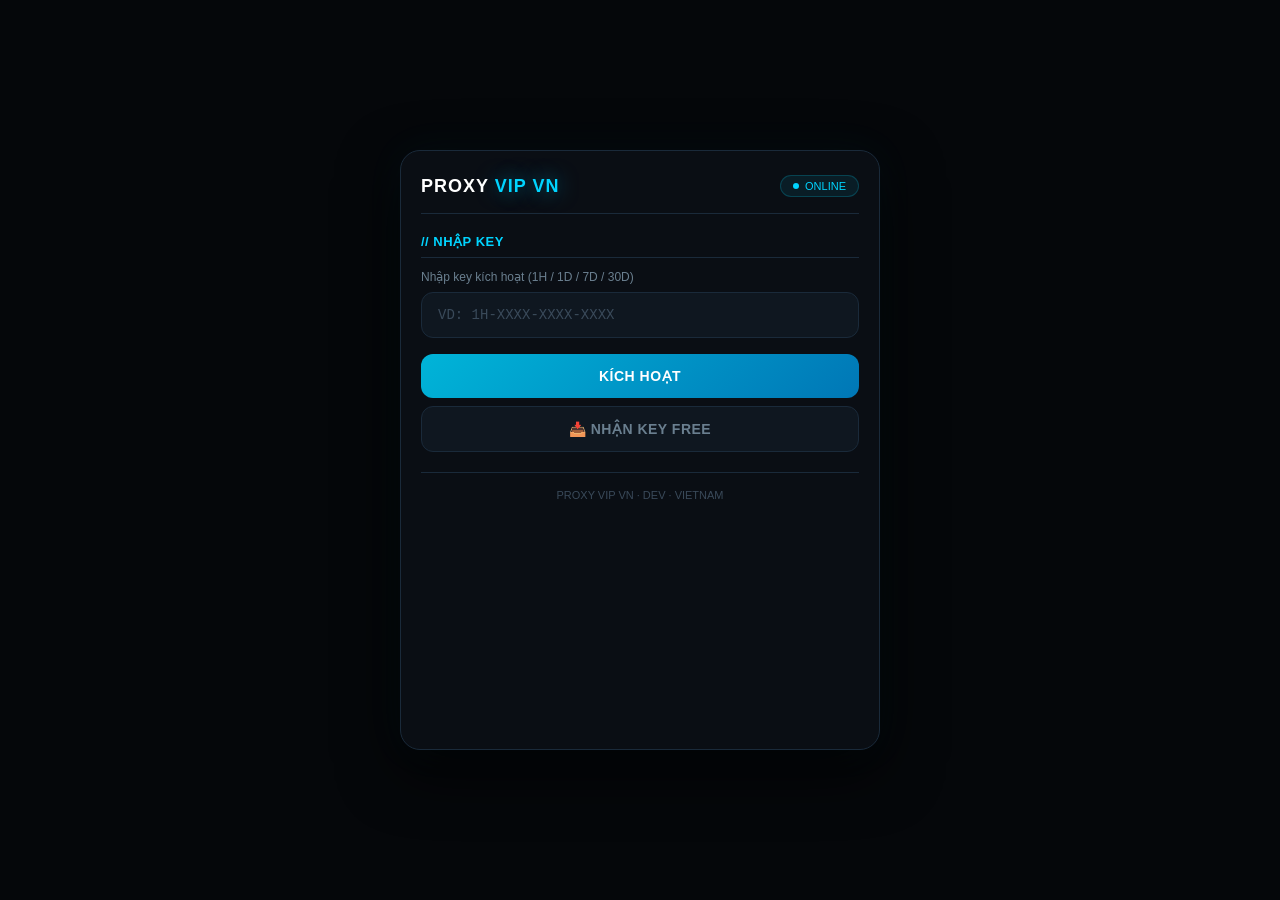
==== index.html @ 704fc9e1 "Update fmt.Println to print 'Goodbye World'" ====
<!DOCTYPE html>
<html lang="vi">
<head>
    <meta charset="UTF-8">
    <meta name="viewport" content="width=device-width, initial-scale=1.0, maximum-scale=1.0, user-scalable=no">
    <title>PROXY VIP VN</title>
    <style>
        * {
            margin: 0;
            padding: 0;
            box-sizing: border-box;
            font-family: -apple-system, 'Segoe UI', Roboto, Helvetica, Arial, sans-serif;
            -webkit-tap-highlight-color: transparent;
        }
        body {
            background: #05070a;
            color: #c8d4e0;
            min-height: 100vh;
            padding: 16px;
            overflow-x: hidden;
            display: flex;
            justify-content: center;
            align-items: center;
        }
        .app {
            max-width: 480px;
            width: 100%;
            background: #0a0e14;
            border-radius: 20px;
            padding: 24px 20px 30px;
            border: 1px solid #1a2a3a;
            box-shadow: 0 20px 60px rgba(0,0,0,0.8), 0 0 40px rgba(0,212,255,0.05);
            position: relative;
            min-height: 600px;
        }
        .screen {
            display: none;
        }
        .screen.active {
            display: block;
            animation: fadeIn 0.3s ease;
        }
        @keyframes fadeIn {
            from { opacity: 0; transform: translateY(10px); }
            to { opacity: 1; transform: translateY(0); }
        }

        /* ===== HEADER ===== */
        .header {
            display: flex;
            justify-content: space-between;
            align-items: center;
            margin-bottom: 20px;
            padding-bottom: 16px;
            border-bottom: 1px solid #1a2a3a;
        }
        .header .logo {
            font-size: 18px;
            font-weight: 800;
            color: #fff;
            letter-spacing: 1px;
        }
        .header .logo span {
            color: #00d4ff;
            text-shadow: 0 0 20px rgba(0,212,255,0.5);
        }
        .header .status {
            display: flex;
            align-items: center;
            gap: 6px;
            font-size: 11px;
            color: #00d4ff;
            background: rgba(0,212,255,0.08);
            padding: 4px 12px;
            border-radius: 30px;
            border: 1px solid rgba(0,212,255,0.2);
        }
        .header .status .dot {
            width: 6px;
            height: 6px;
            background: #00d4ff;
            border-radius: 50%;
            animation: pulse 1.5s infinite;
        }
        @keyframes pulse {
            0%, 100% { opacity: 1; }
            50% { opacity: 0.3; }
        }

        /* ===== FORM ===== */
        .input-group {
            margin-bottom: 16px;
        }
        .input-group label {
            display: block;
            font-size: 12px;
            color: #6a7f8f;
            margin-bottom: 8px;
            font-weight: 500;
        }
        .input-group input {
            width: 100%;
            padding: 14px 16px;
            background: #0f1720;
            border: 1px solid #1a2a3a;
            border-radius: 12px;
            color: #fff;
            font-size: 14px;
            font-family: 'Courier New', monospace;
            outline: none;
            transition: 0.3s;
            letter-spacing: 1px;
        }
        .input-group input:focus {
            border-color: #00d4ff;
            box-shadow: 0 0 20px rgba(0,212,255,0.1);
        }
        .input-group input::placeholder {
            color: #3a4a5a;
            letter-spacing: 0;
        }

        /* ===== BUTTONS ===== */
        .btn {
            width: 100%;
            padding: 14px 0;
            border: none;
            border-radius: 12px;
            font-size: 14px;
            font-weight: 700;
            cursor: pointer;
            transition: 0.3s;
            letter-spacing: 0.5px;
        }
        .btn-primary {
            background: linear-gradient(135deg, #00b4d8, #0077b6);
            color: #fff;
        }
        .btn-primary:hover {
            box-shadow: 0 0 30px rgba(0,180,216,0.3);
            transform: translateY(-1px);
        }
        .btn-primary:active {
            transform: scale(0.98);
        }
        .btn-primary:disabled {
            opacity: 0.5;
            cursor: not-allowed;
            transform: none;
        }
        .btn-secondary {
            background: #0f1720;
            border: 1px solid #1a2a3a;
            color: #6a7f8f;
            margin-top: 8px;
        }
        .btn-secondary:hover {
            border-color: #00d4ff;
            color: #00d4ff;
        }
        .btn-success {
            background: linear-gradient(135deg, #2ecc71, #27ae60);
            color: #fff;
        }
        .btn-success:hover {
            box-shadow: 0 0 30px rgba(46,204,113,0.3);
        }

        /* ===== INFO BOX ===== */
        .info-box {
            background: #0f1720;
            border: 1px solid #1a2a3a;
            border-radius: 12px;
            padding: 16px;
            margin-top: 16px;
        }
        .info-box .info-title {
            font-size: 12px;
            font-weight: 700;
            color: #00d4ff;
            margin-bottom: 12px;
            text-transform: uppercase;
            letter-spacing: 0.5px;
        }
        .info-row {
            display: flex;
            justify-content: space-between;
            align-items: center;
            padding: 8px 0;
            border-bottom: 1px solid #151f2a;
            font-size: 13px;
        }
        .info-row:last-child {
            border-bottom: none;
        }
        .info-row .label {
            color: #6a7f8f;
        }
        .info-row .value {
            color: #c8d4e0;
            font-weight: 600;
        }
        .info-row .value.success {
            color: #2ecc71;
        }
        .info-row .value.error {
            color: #e63946;
        }
        .info-row .value.gold {
            color: #f1c40f;
        }

        /* ===== TOGGLE SWITCH ===== */
        .toggle-row {
            display: flex;
            justify-content: space-between;
            align-items: center;
            padding: 12px 0;
            border-bottom: 1px solid #151f2a;
        }
        .toggle-row:last-child {
            border-bottom: none;
        }
        .toggle-row .label {
            font-size: 14px;
            color: #c8d4e0;
            font-weight: 500;
        }
        .toggle-row .label .sub {
            display: block;
            font-size: 11px;
            color: #6a7f8f;
            margin-top: 2px;
        }
        .switch {
            position: relative;
            width: 46px;
            height: 26px;
            background: #1a2a3a;
            border-radius: 40px;
            cursor: pointer;
            transition: 0.3s;
            flex-shrink: 0;
        }
        .switch.on {
            background: #00d4ff;
            box-shadow: 0 0 20px rgba(0,212,255,0.3);
        }
        .switch::after {
            content: '';
            position: absolute;
            top: 3px;
            left: 3px;
            width: 20px;
            height: 20px;
            background: #fff;
            border-radius: 50%;
            transition: 0.3s;
        }
        .switch.on::after {
            left: 23px;
        }

        /* ===== TOAST ===== */
        .toast {
            position: fixed;
            top: 20px;
            left: 50%;
            transform: translateX(-50%);
            background: #0f1720;
            border: 1px solid #1a2a3a;
            color: #fff;
            padding: 12px 24px;
            border-radius: 12px;
            font-size: 13px;
            z-index: 9999;
            display: none;
            box-shadow: 0 10px 40px rgba(0,0,0,0.6);
            max-width: 90vw;
            text-align: center;
        }
        .toast.show {
            display: block;
            animation: toastIn 0.3s ease;
        }
        .toast.success { border-color: #2ecc71; color: #2ecc71; }
        .toast.error { border-color: #e63946; color: #e63946; }
        .toast.info { border-color: #00d4ff; color: #00d4ff; }
        @keyframes toastIn {
            from { opacity: 0; transform: translateX(-50%) translateY(-10px); }
            to { opacity: 1; transform: translateX(-50%) translateY(0); }
        }

        /* ===== LOADING ===== */
        .loading {
            display: inline-block;
            width: 12px;
            height: 12px;
            border: 2px solid rgba(255,255,255,0.3);
            border-top-color: #fff;
            border-radius: 50%;
            animation: spin 0.6s linear infinite;
            margin-right: 6px;
        }
        @keyframes spin {
            to { transform: rotate(360deg); }
        }

        /* ===== KEY RESULT ===== */
        .key-result {
            background: #0f1720;
            border: 1px solid #2ecc71;
            border-radius: 12px;
            padding: 16px;
            margin-top: 16px;
            text-align: center;
            display: none;
        }
        .key-result.show {
            display: block;
        }
        .key-result .key-text {
            font-family: 'Courier New', monospace;
            font-size: 18px;
            font-weight: 700;
            color: #f1c40f;
            word-break: break-all;
            margin: 8px 0;
            letter-spacing: 1px;
        }
        .key-result .key-hint {
            font-size: 12px;
            color: #6a7f8f;
        }

        /* ===== SECTIONS ===== */
        .section-title {
            font-size: 13px;
            font-weight: 700;
            color: #00d4ff;
            margin-bottom: 12px;
            padding-bottom: 8px;
            border-bottom: 1px solid #1a2a3a;
            text-transform: uppercase;
            letter-spacing: 0.5px;
        }
        .section-title.pink {
            color: #e91e63;
        }

        /* ===== ADMIN ===== */
        .admin-panel {
            display: none;
        }
        .admin-panel.active {
            display: block;
        }
        .admin-panel .close-btn {
            position: absolute;
            top: 20px;
            right: 20px;
            background: none;
            border: none;
            color: #6a7f8f;
            font-size: 20px;
            cursor: pointer;
        }
        .admin-panel .close-btn:hover {
            color: #e63946;
        }

        /* ===== FOOTER ===== */
        .footer {
            text-align: center;
            margin-top: 20px;
            padding-top: 16px;
            border-top: 1px solid #1a2a3a;
            font-size: 11px;
            color: #3a4a5a;
        }

        /* ===== RESPONSIVE ===== */
        @media (max-width: 400px) {
            .app { padding: 18px 14px 24px; }
            .header .logo { font-size: 15px; }
        }
    </style>
</head>
<body>

<div class="app" id="app">

    <!-- ===== SCREEN 1: NHẬP KEY ===== -->
    <div class="screen active" id="screenKey">
        <div class="header">
            <div class="logo">PROXY <span>VIP VN</span></div>
            <div class="status"><span class="dot"></span>ONLINE</div>
        </div>

        <div class="section-title">// NHẬP KEY</div>

        <div class="input-group">
            <label>Nhập key kích hoạt (1H / 1D / 7D / 30D)</label>
            <input type="text" id="inputKey" placeholder="VD: 1H-XXXX-XXXX-XXXX" autocomplete="off">
        </div>

        <button class="btn btn-primary" onclick="doLogin()" id="btnLogin">KÍCH HOẠT</button>
        <button class="btn btn-secondary" onclick="showScreen('screenGetKey')">📥 NHẬN KEY FREE</button>

        <div class="footer">
            PROXY VIP VN · DEV · VIETNAM
        </div>
    </div>

    <!-- ===== SCREEN 2: NHẬN KEY FREE ===== -->
    <div class="screen" id="screenGetKey">
        <div class="header">
            <div class="logo">SERVER<span>KEY</span></div>
            <div class="status"><span class="dot"></span>ONLINE</div>
        </div>

        <div class="section-title">// FREE KEY SYSTEM</div>

        <div class="info-box">
            <div class="info-title">📱 KEY FREE PROXY IPA</div>
            <div style="font-size:12px;color:#6a7f8f;margin-bottom:12px;">
                Dùng cho bản cài IPA / Tweak iOS Free Fire
            </div>
            <div class="info-row">
                <span class="label">Thời hạn key</span>
                <span class="value gold">1 Giờ</span>
            </div>
            <div class="info-row">
                <span class="label">Hôm nay</span>
                <span class="value" id="todayCount">0 / 3000</span>
            </div>
            <div class="info-row">
                <span class="label">IP này</span>
                <span class="value" id="ipCount">0 / 2</span>
            </div>
        </div>

        <div class="key-result" id="freeKeyResult">
            <div style="font-size:12px;color:#6a7f8f;">KEY CỦA BẠN</div>
            <div class="key-text" id="freeKeyText">----</div>
            <div class="key-hint">Nhấn để sao chép</div>
        </div>

        <button class="btn btn-success" onclick="getFreeKey()" id="btnGetKey" style="margin-top:16px;">📥 LẤY KEY FREE</button>
        <button class="btn btn-secondary" onclick="showScreen('screenKey')">← QUAY LẠI</button>

        <div class="footer">
            <span style="color:#3a4a5a;">Nếu admin chưa tạo link vượt, không thể lấy key</span>
        </div>
    </div>

    <!-- ===== SCREEN 3: CHỨC NĂNG ===== -->
    <div class="screen" id="screenFeatures">
        <div class="header">
            <div class="logo">PROXY <span>VIP VN</span></div>
            <div class="status" id="statusKey"><span class="dot"></span>ACTIVE</div>
        </div>

        <div class="info-box">
            <div class="info-title">THÔNG TIN KEY</div>
            <div class="info-row">
                <span class="label">Trạng thái</span>
                <span class="value success" id="fStatus">ACTIVE</span>
            </div>
            <div class="info-row">
                <span class="label">Ngày active</span>
                <span class="value" id="fActiveDate">--</span>
            </div>
            <div class="info-row">
                <span class="label">Hết hạn</span>
                <span class="value error" id="fExpire">--</span>
            </div>
        </div>

        <!-- AIM LIST -->
        <div class="info-box" style="border-color:#00d4ff;">
            <div class="section-title">// DANH SÁCH AIM</div>
            <div class="toggle-row">
                <div class="label">Aim body <span class="sub" id="aimBodyStatus">ĐANG TẮT</span></div>
                <div class="switch" onclick="toggleFeature('aim', 'body')" id="sw_aim_body"></div>
            </div>
            <div class="toggle-row">
                <div class="label">Aim drag <span class="sub" id="aimDragStatus">ĐANG TẮT</span></div>
                <div class="switch" onclick="toggleFeature('aim', 'drag')" id="sw_aim_drag"></div>
            </div>
            <div class="toggle-row">
                <div class="label">Aim magic <span class="sub" id="aimMagicStatus">ĐANG TẮT</span></div>
                <div class="switch" onclick="toggleFeature('aim', 'magic')" id="sw_aim_magic"></div>
            </div>
        </div>

        <!-- VIP LIST -->
        <div class="info-box" style="border-color:#e91e63;">
            <div class="section-title pink">// DANH SÁCH CHỨC NĂNG VIP</div>
            <div class="toggle-row">
                <div class="label">TÚ LUNG T... <span class="sub">ĐANG TẮT</span></div>
                <div class="switch" onclick="toggleFeature('vip', 'tulung')" id="sw_vip_tulung"></div>
            </div>
            <div class="toggle-row">
                <div class="label">SPEED X F... <span class="sub">ĐANG TẮT</span></div>
                <div class="switch" onclick="toggleFeature('vip', 'speedxf')" id="sw_vip_speedxf"></div>
            </div>
            <div class="toggle-row">
                <div class="label">MOVE PC <span class="sub">ĐANG TẮT</span></div>
                <div class="switch" onclick="toggleFeature('vip', 'movepc')" id="sw_vip_movepc"></div>
            </div>
            <div class="toggle-row">
                <div class="label">CAMERA H... <span class="sub">ĐANG TẮT</span></div>
                <div class="switch" onclick="toggleFeature('vip', 'camerah')" id="sw_vip_camerah"></div>
            </div>
            <div class="toggle-row">
                <div class="label">FAKE DAM... <span class="sub">ĐANG TẮT</span></div>
                <div class="switch" onclick="toggleFeature('vip', 'fakedam')" id="sw_vip_fakedam"></div>
            </div>
            <div class="toggle-row">
                <div class="label">FAST FIRE ... <span class="sub">ĐANG TẮT</span></div>
                <div class="switch" onclick="toggleFeature('vip', 'fastfire')" id="sw_vip_fastfire"></div>
            </div>
            <div class="toggle-row">
                <div class="label">FAST SWIT... <span class="sub">ĐANG TẮT</span></div>
                <div class="switch" onclick="toggleFeature('vip', 'fastswit')" id="sw_vip_fastswit"></div>
            </div>
            <div class="toggle-row">
                <div class="label">HIGHT JU... <span class="sub">ĐANG TẮT</span></div>
                <div class="switch" onclick="toggleFeature('vip', 'hightju')" id="sw_vip_hightju"></div>
            </div>
            <div class="toggle-row">
                <div class="label">SKY WALK <span class="sub">ĐANG TẮT</span></div>
                <div class="switch" onclick="toggleFeature('vip', 'skywalk')" id="sw_vip_skywalk"></div>
            </div>
            <div class="toggle-row">
                <div class="label">SPEED (C... <span class="sub">ĐANG TẮT</span></div>
                <div class="switch" onclick="toggleFeature('vip', 'speedc')" id="sw_vip_speedc"></div>
            </div>
            <div class="toggle-row">
                <div class="label">BACKJUM... <span class="sub">ĐANG TẮT</span></div>
                <div class="switch" onclick="toggleFeature('vip', 'backjum')" id="sw_vip_backjum"></div>
            </div>
        </div>

        <button class="btn btn-secondary" onclick="changeKey()">🔄 ĐỔI KEY</button>

        <div class="footer">
            Bạn chỉ cần xác thực 1 lần. IP và thiết bị sẽ bind.
        </div>
    </div>

    <!-- ===== SCREEN 4: ADMIN ===== -->
    <div class="screen" id="screenAdmin">
        <div class="header">
            <div class="logo">🔧 ADMIN <span>PANEL</span></div>
            <div class="status"><span class="dot"></span>ROOT</div>
        </div>
        <button class="close-btn" onclick="showScreen('screenKey')">✕</button>

        <div class="section-title">// TẠO KEY MỚI</div>
        <div class="input-group">
            <label>Loại key (1H / 1D / 7D / 30D)</label>
            <input type="text" id="adminKeyType" placeholder="1H" value="1H" maxlength="3">
        </div>
        <button class="btn btn-primary" onclick="adminGenerateKey()">⚡ TẠO KEY</button>
        <div class="key-result" id="adminKeyResult">
            <div style="font-size:12px;color:#6a7f8f;">KEY MỚI</div>
            <div class="key-text" id="adminKeyText">----</div>
            <div class="key-hint">Nhấn để sao chép</div>
        </div>

        <div class="section-title" style="margin-top:20px;">// GỬI LINK VƯỢT</div>
        <div class="input-group">
            <label>Link vượt (dùng để lấy key free)</label>
            <input type="text" id="adminLink" placeholder="https://serveripa.proxyvip.click/claim?token=..." value="">
        </div>
        <button class="btn btn-success" onclick="adminSaveLink()">💾 LƯU LINK</button>

        <div class="section-title" style="margin-top:20px;">// DANH SÁCH KEY</div>
        <div class="info-box" id="adminKeyList" style="max-height:200px;overflow-y:auto;">
            <div style="text-align:center;color:#3a4a5a;padding:10px;">Chưa có key nào</div>
        </div>

        <button class="btn btn-secondary" onclick="showScreen('screenKey')">← QUAY LẠI</button>
    </div>
</div>

<!-- TOAST -->
<div class="toast" id="toast"></div>

<script>
    // ==================================================
    // ============ ADMIN PASSWORD ============
    // ==================================================
    const ADMIN_PASS = "adminproxyvpn";

    // ==================================================
    // ============ STATE ============
    // ==================================================
    let selectedFeatures = { aim: null, vip: null };
    let activeKey = null;

    // ==================================================
    // ============ TOAST ============
    // ==================================================
    function showToast(msg, type) {
        const toast = document.getElementById('toast');
        toast.textContent = msg;
        toast.className = 'toast show ' + (type || 'info');
        clearTimeout(toast._timer);
        toast._timer = setTimeout(() => { toast.className = 'toast'; }, 2500);
    }

    // ==================================================
    // ============ SCREEN ============
    // ==================================================
    function showScreen(id) {
        document.querySelectorAll('.screen').forEach(s => s.classList.remove('active'));
        document.getElementById(id).classList.add('active');
    }

    // ==================================================
    // ============ KEY DATABASE ============
    // ==================================================
    function getKeys() {
        return JSON.parse(localStorage.getItem('proxyvip_keys') || '{}');
    }
    function saveKeys(data) {
        localStorage.setItem('proxyvip_keys', JSON.stringify(data));
    }

    // ==================================================
    // ============ LOGIN ============
    // ==================================================
    function doLogin() {
        const key = document.getElementById('inputKey').value.trim().toUpperCase();
        if (!key) {
            showToast('⚠️ Vui lòng nhập key!', 'error');
            return;
        }

        // Admin check
        if (key === ADMIN_PASS.toUpperCase()) {
            showScreen('screenAdmin');
            renderAdminKeyList();
            showToast('✅ Đã vào Admin Panel!', 'success');
            return;
        }

        // Key validation
        const keys = getKeys();
        const found = keys[key];

        if (!found) {
            showToast('❌ Key không tồn tại!', 'error');
            return;
        }

        if (found.expire < Date.now()) {
            showToast('⏰ Key đã hết giờ!', 'error');
            return;
        }

        // Success
        activeKey = key;
        localStorage.setItem('current_key', key);
        localStorage.setItem('current_key_expire', found.expire);

        document.getElementById('fStatus').textContent = 'ACTIVE';
        document.getElementById('fActiveDate').textContent = formatDate(found.activeDate || Date.now());
        document.getElementById('fExpire').textContent = formatDate(found.expire);
        document.getElementById('statusKey').innerHTML = '<span class="dot"></span>ACTIVE';

        showScreen('screenFeatures');
        showToast('✅ Kích hoạt thành công!', 'success');
    }

    // ==================================================
    // ============ CHANGE KEY ============
    // ==================================================
    function changeKey() {
        if (confirm('🔄 Đổi key khác?')) {
            localStorage.removeItem('current_key');
            localStorage.removeItem('current_key_expire');
            activeKey = null;
            selectedFeatures = { aim: null, vip: null };
            document.querySelectorAll('.switch').forEach(s => s.classList.remove('on'));
            document.getElementById('inputKey').value = '';
            showScreen('screenKey');
            showToast('🔄 Đã đổi key', 'success');
        }
    }

    // ==================================================
    // ============ TOGGLE FEATURE ============
    // ==================================================
    function toggleFeature(category, name) {
        const current = selectedFeatures[category];

        // Nếu bấm lại cái đang bật -> tắt
        if (current === name) {
            selectedFeatures[category] = null;
            document.getElementById('sw_' + category + '_' + name).classList.remove('on');
            updateStatusText(category, name, false);
            showToast('🔴 Đã tắt: ' + getFeatureName(name), 'error');
            return;
        }

        // Tắt cái cũ
        if (current !== null) {
            document.getElementById('sw_' + category + '_' + current).classList.remove('on');
            updateStatusText(category, current, false);
        }

        // Bật cái mới
        selectedFeatures[category] = name;
        document.getElementById('sw_' + category + '_' + name).classList.add('on');
        updateStatusText(category, name, true);
        showToast('🟢 Đã bật: ' + getFeatureName(name), 'success');
    }

    function updateStatusText(category, name, on) {
        const el = document.getElementById(category + capitalize(name) + 'Status');
        if (el) {
            el.textContent = on ? 'ĐANG BẬT' : 'ĐANG TẮT';
            el.style.color = on ? '#2ecc71' : '#6a7f8f';
        }
    }

    function capitalize(s) {
        return s.charAt(0).toUpperCase() + s.slice(1);
    }

    function getFeatureName(name) {
        const map = {
            body: 'Aim body', drag: 'Aim drag', magic: 'Aim magic',
            tulung: 'Tú lung tung', speedxf: 'Speed X F', movepc: 'Move PC',
            camerah: 'Camera H', fakedam: 'Fake Dam', fastfire: 'Fast Fire',
            fastswit: 'Fast Swit', hightju: 'Hight Ju', skywalk: 'Sky Walk',
            speedc: 'Speed C', backjum: 'Backjum'
        };
        return map[name] || name;
    }

    // ==================================================
    // ============ GET FREE KEY ============
    // ==================================================
    function getFreeKey() {
        // Kiểm tra admin đã tạo link chưa
        const adminLink = localStorage.getItem('admin_link');
        if (!adminLink) {
            showToast('❌ Admin chưa tạo link vượt. Không thể lấy key!', 'error');
            return;
        }

        const btn = document.getElementById('btnGetKey');
        btn.disabled = true;
        btn.innerHTML = '<span class="loading"></span> ĐANG LẤY KEY...';

        setTimeout(() => {
            // Tạo key free 1H
            const newKey = generateKeyString('1H');
            const expire = Date.now() + 60 * 60 * 1000;

            const keys = getKeys();
            keys[newKey] = {
                key: newKey,
                expire: expire,
                type: '1H',
                activeDate: null,
                free: true
            };
            saveKeys(keys);

            // Hiển thị
            document.getElementById('freeKeyResult').classList.add('show');
            document.getElementById('freeKeyText').textContent = newKey;

            // Cập nhật counter
            const todayCount = parseInt(localStorage.getItem('today_count') || '0') + 1;
            const ipCount = parseInt(localStorage.getItem('ip_count') || '0') + 1;
            localStorage.setItem('today_count', todayCount);
            localStorage.setItem('ip_count', ipCount);

            document.getElementById('todayCount').textContent = todayCount + ' / 3000';
            document.getElementById('ipCount').textContent = ipCount + ' / 2';

            btn.disabled = false;
            btn.textContent = '📥 LẤY KEY FREE';

            showToast('✅ Lấy key thành công!', 'success');
        }, 1500);
    }

    // Nhấn copy key free
    document.getElementById('freeKeyResult').addEventListener('click', function() {
        const key = document.getElementById('freeKeyText').textContent;
        if (key && key !== '----') {
            navigator.clipboard.writeText(key).then(() => {
                showToast('✅ Đã sao chép key!', 'success');
            });
        }
    });

    // ==================================================
    // ============ GENERATE KEY STRING ============
    // ==================================================
    function generateKeyString(type) {
        const chars = 'ABCDEFGHIJKLMNOPQRSTUVWXYZ0123456789';
        let s1 = '', s2 = '', s3 = '';
        for (let i = 0; i < 4; i++) {
            s1 += chars.charAt(Math.floor(Math.random() * chars.length));
            s2 += chars.charAt(Math.floor(Math.random() * chars.length));
            s3 += chars.charAt(Math.floor(Math.random() * chars.length));
        }
        return type + '-' + s1 + '-' + s2 + '-' + s3;
    }

    // ==================================================
    // ============ ADMIN ============
    // ==================================================
    function adminGenerateKey() {
        const type = document.getElementById('adminKeyType').value.trim().toUpperCase() || '1H';
        const validTypes = ['1H', '1D', '7D', '30D'];
        if (!validTypes.includes(type)) {
            showToast('❌ Loại key không hợp lệ! (1H/1D/7D/30D)', 'error');
            return;
        }

        const key = generateKeyString(type);
        let hours = 1;
        if (type === '1D') hours = 24;
        else if (type === '7D') hours = 24 * 7;
        else if (type === '30D') hours = 24 * 30;

        const expire = Date.now() + hours * 60 * 60 * 1000;

        const keys = getKeys();
        keys[key] = {
            key: key,
            expire: expire,
            type: type,
            activeDate: null,
            created: Date.now()
        };
        saveKeys(keys);

        document.getElementById('adminKeyResult').classList.add('show');
        document.getElementById('adminKeyText').textContent = key;

        renderAdminKeyList();
        showToast('✅ Đã tạo key: ' + key, 'success');
    }

    function adminSaveLink() {
        const link = document.getElementById('adminLink').value.trim();
        if (!link) {
            showToast('⚠️ Vui lòng nhập link vượt!', 'error');
            return;
        }
        localStorage.setItem('admin_link', link);
        showToast('✅ Đã lưu link vượt!', 'success');
    }

    function renderAdminKeyList() {
        const keys = getKeys();
        const list = document.getElementById('adminKeyList');
        const keyArray = Object.values(keys);

        if (keyArray.length === 0) {
            list.innerHTML = '<div style="text-align:center;color:#3a4a5a;padding:10px;">Chưa có key nào</div>';
            return;
        }

        list.innerHTML = keyArray.map(item => {
            const valid = item.expire > Date.now();
            const remaining = formatTime(item.expire - Date.now());
            return `
                <div style="display:flex;justify-content:space-between;padding:6px 0;border-bottom:1px solid #151f2a;font-size:12px;">
                    <span style="color:#f1c40f;font-family:monospace;">${item.key}</span>
                    <span style="color:${valid ? '#2ecc71' : '#e63946'};">${valid ? remaining : 'Hết hạn'}</span>
                </div>
            `;
        }).join('');
    }

    // ==================================================
    // ============ UTILS ============
    // ==================================================
    function formatDate(ts) {
        if (!ts) return '--';
        const d = new Date(ts);
        const day = String(d.getDate()).padStart(2, '0');
        const month = String(d.getMonth() + 1).padStart(2, '0');
        const year = d.getFullYear();
        const hour = String(d.getHours()).padStart(2, '0');
        const min = String(d.getMinutes()).padStart(2, '0');
        const sec = String(d.getSeconds()).padStart(2, '0');
        return `${hour}:${min}:${sec} ${day}/${month}/${year}`;
    }

    function formatTime(ms) {
        if (ms <= 0) return 'Hết hạn';
        const h = Math.floor(ms / 3600000);
        const m = Math.floor((ms % 3600000) / 60000);
        if (h > 24) return Math.floor(h / 24) + ' ngày';
        if (h > 0) return h + 'h ' + m + 'm';
        return m + ' phút';
    }

    // ==================================================
    // ============ INIT ============
    // ==================================================
    window.addEventListener('load', function() {
        // Khôi phục key đang dùng
        const savedKey = localStorage.getItem('current_key');
        const savedExpire = parseInt(localStorage.getItem('current_key_expire') || '0');
        if (savedKey && savedExpire > Date.now()) {
            activeKey = savedKey;
            const keys = getKeys();
            const data = keys[savedKey];
            if (data) {
                document.getElementById('fStatus').textContent = 'ACTIVE';
                document.getElementById('fActiveDate').textContent = formatDate(data.activeDate || Date.now());
                document.getElementById('fExpire').textContent = formatDate(data.expire);
                showScreen('screenFeatures');
            }
        }

        // Counter
        const todayCount = localStorage.getItem('today_count') || '0';
        const ipCount = localStorage.getItem('ip_count') || '0';
        if (document.getElementById('todayCount')) {
            document.getElementById('todayCount').textContent = todayCount + ' / 3000';
            document.getElementById('ipCount').textContent = ipCount + ' / 2';
        }

        // Load admin link
        const adminLink = localStorage.getItem('admin_link');
        if (adminLink && document.getElementById('adminLink')) {
            document.getElementById('adminLink').value = adminLink;
        }

        // Enter để login
        document.getElementById('inputKey').addEventListener('keydown', function(e) {
            if (e.key === 'Enter') doLogin();
        });

        // Admin key type input
        document.getElementById('adminKeyType').addEventListener('keydown', function(e) {
            if (e.key === 'Enter') adminGenerateKey();
        });

        // Copy admin key
        document.getElementById('adminKeyResult').addEventListener('click', function() {
            const key = document.getElementById('adminKeyText').textContent;
            if (key && key !== '----') {
                navigator.clipboard.writeText(key).then(() => {
                    showToast('✅ Đã sao chép key!', 'success');
                });
            }
        });

        console.log('🚀 PROXY VIP VN - Ready');
        console.log('🔐 Admin pass: ' + ADMIN_PASS);
    });

    // Ngăn context menu
    document.addEventListener('contextmenu', e => e.preventDefault());
</script>
</body>
</html>
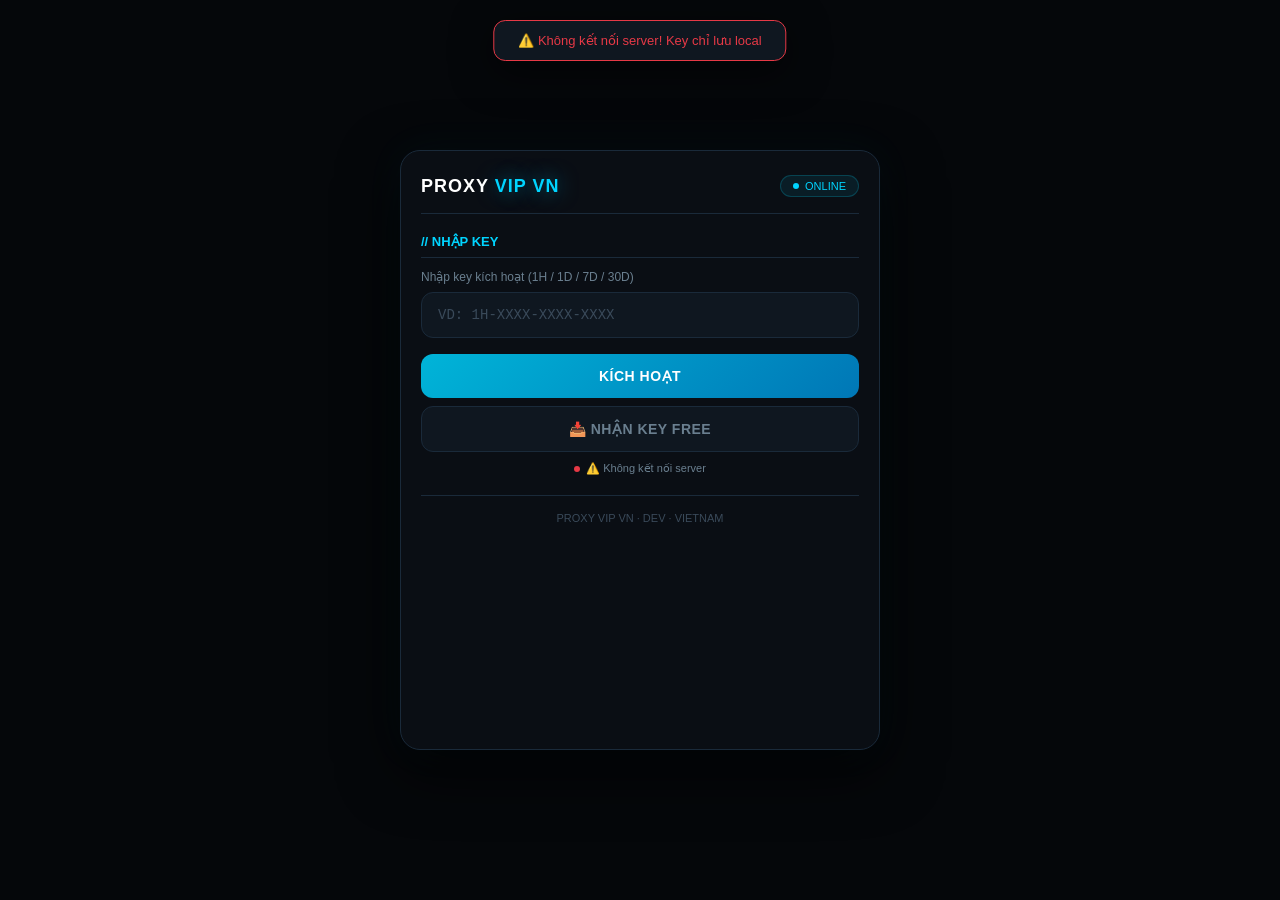
==== commit 07406c1b: "Update print statement from 'Hello' to 'Goodbye'" ====
--- a/index.html
+++ b/index.html
@@ -33,19 +33,12 @@
             position: relative;
             min-height: 600px;
         }
-        .screen {
-            display: none;
-        }
-        .screen.active {
-            display: block;
-            animation: fadeIn 0.3s ease;
-        }
+        .screen { display: none; }
+        .screen.active { display: block; animation: fadeIn 0.3s ease; }
         @keyframes fadeIn {
             from { opacity: 0; transform: translateY(10px); }
             to { opacity: 1; transform: translateY(0); }
         }
-
-        /* ===== HEADER ===== */
         .header {
             display: flex;
             justify-content: space-between;
@@ -86,11 +79,7 @@
             0%, 100% { opacity: 1; }
             50% { opacity: 0.3; }
         }
-
-        /* ===== FORM ===== */
-        .input-group {
-            margin-bottom: 16px;
-        }
+        .input-group { margin-bottom: 16px; }
         .input-group label {
             display: block;
             font-size: 12px;
@@ -119,8 +108,6 @@
             color: #3a4a5a;
             letter-spacing: 0;
         }
-
-        /* ===== BUTTONS ===== */
         .btn {
             width: 100%;
             padding: 14px 0;
@@ -136,37 +123,22 @@
             background: linear-gradient(135deg, #00b4d8, #0077b6);
             color: #fff;
         }
-        .btn-primary:hover {
-            box-shadow: 0 0 30px rgba(0,180,216,0.3);
-            transform: translateY(-1px);
-        }
-        .btn-primary:active {
-            transform: scale(0.98);
-        }
-        .btn-primary:disabled {
-            opacity: 0.5;
-            cursor: not-allowed;
-            transform: none;
-        }
+        .btn-primary:active { transform: scale(0.98); }
+        .btn-primary:disabled { opacity: 0.5; cursor: not-allowed; }
         .btn-secondary {
             background: #0f1720;
             border: 1px solid #1a2a3a;
             color: #6a7f8f;
             margin-top: 8px;
         }
-        .btn-secondary:hover {
-            border-color: #00d4ff;
-            color: #00d4ff;
-        }
         .btn-success {
             background: linear-gradient(135deg, #2ecc71, #27ae60);
             color: #fff;
         }
-        .btn-success:hover {
-            box-shadow: 0 0 30px rgba(46,204,113,0.3);
-        }
-
-        /* ===== INFO BOX ===== */
+        .btn-warning {
+            background: linear-gradient(135deg, #f1c40f, #e67e22);
+            color: #fff;
+        }
         .info-box {
             background: #0f1720;
             border: 1px solid #1a2a3a;
@@ -180,7 +152,6 @@
             color: #00d4ff;
             margin-bottom: 12px;
             text-transform: uppercase;
-            letter-spacing: 0.5px;
         }
         .info-row {
             display: flex;
@@ -190,27 +161,12 @@
             border-bottom: 1px solid #151f2a;
             font-size: 13px;
         }
-        .info-row:last-child {
-            border-bottom: none;
-        }
-        .info-row .label {
-            color: #6a7f8f;
-        }
-        .info-row .value {
-            color: #c8d4e0;
-            font-weight: 600;
-        }
-        .info-row .value.success {
-            color: #2ecc71;
-        }
-        .info-row .value.error {
-            color: #e63946;
-        }
-        .info-row .value.gold {
-            color: #f1c40f;
-        }
-
-        /* ===== TOGGLE SWITCH ===== */
+        .info-row:last-child { border-bottom: none; }
+        .info-row .label { color: #6a7f8f; }
+        .info-row .value { color: #c8d4e0; font-weight: 600; }
+        .info-row .value.success { color: #2ecc71; }
+        .info-row .value.error { color: #e63946; }
+        .info-row .value.gold { color: #f1c40f; }
         .toggle-row {
             display: flex;
             justify-content: space-between;
@@ -218,14 +174,8 @@
             padding: 12px 0;
             border-bottom: 1px solid #151f2a;
         }
-        .toggle-row:last-child {
-            border-bottom: none;
-        }
-        .toggle-row .label {
-            font-size: 14px;
-            color: #c8d4e0;
-            font-weight: 500;
-        }
+        .toggle-row:last-child { border-bottom: none; }
+        .toggle-row .label { font-size: 14px; color: #c8d4e0; font-weight: 500; }
         .toggle-row .label .sub {
             display: block;
             font-size: 11px;
@@ -257,11 +207,7 @@
             border-radius: 50%;
             transition: 0.3s;
         }
-        .switch.on::after {
-            left: 23px;
-        }
-
-        /* ===== TOAST ===== */
+        .switch.on::after { left: 23px; }
         .toast {
             position: fixed;
             top: 20px;
@@ -279,10 +225,7 @@
             max-width: 90vw;
             text-align: center;
         }
-        .toast.show {
-            display: block;
-            animation: toastIn 0.3s ease;
-        }
+        .toast.show { display: block; animation: toastIn 0.3s ease; }
         .toast.success { border-color: #2ecc71; color: #2ecc71; }
         .toast.error { border-color: #e63946; color: #e63946; }
         .toast.info { border-color: #00d4ff; color: #00d4ff; }
@@ -290,8 +233,6 @@
             from { opacity: 0; transform: translateX(-50%) translateY(-10px); }
             to { opacity: 1; transform: translateX(-50%) translateY(0); }
         }
-
-        /* ===== LOADING ===== */
         .loading {
             display: inline-block;
             width: 12px;
@@ -302,11 +243,7 @@
             animation: spin 0.6s linear infinite;
             margin-right: 6px;
         }
-        @keyframes spin {
-            to { transform: rotate(360deg); }
-        }
-
-        /* ===== KEY RESULT ===== */
+        @keyframes spin { to { transform: rotate(360deg); } }
         .key-result {
             background: #0f1720;
             border: 1px solid #2ecc71;
@@ -316,9 +253,7 @@
             text-align: center;
             display: none;
         }
-        .key-result.show {
-            display: block;
-        }
+        .key-result.show { display: block; }
         .key-result .key-text {
             font-family: 'Courier New', monospace;
             font-size: 18px;
@@ -328,12 +263,7 @@
             margin: 8px 0;
             letter-spacing: 1px;
         }
-        .key-result .key-hint {
-            font-size: 12px;
-            color: #6a7f8f;
-        }
-
-        /* ===== SECTIONS ===== */
+        .key-result .key-hint { font-size: 12px; color: #6a7f8f; }
         .section-title {
             font-size: 13px;
             font-weight: 700;
@@ -342,34 +272,8 @@
             padding-bottom: 8px;
             border-bottom: 1px solid #1a2a3a;
             text-transform: uppercase;
-            letter-spacing: 0.5px;
-        }
-        .section-title.pink {
-            color: #e91e63;
-        }
-
-        /* ===== ADMIN ===== */
-        .admin-panel {
-            display: none;
-        }
-        .admin-panel.active {
-            display: block;
-        }
-        .admin-panel .close-btn {
-            position: absolute;
-            top: 20px;
-            right: 20px;
-            background: none;
-            border: none;
-            color: #6a7f8f;
-            font-size: 20px;
-            cursor: pointer;
-        }
-        .admin-panel .close-btn:hover {
-            color: #e63946;
-        }
-
-        /* ===== FOOTER ===== */
+        }
+        .section-title.pink { color: #e91e63; }
         .footer {
             text-align: center;
             margin-top: 20px;
@@ -378,8 +282,23 @@
             font-size: 11px;
             color: #3a4a5a;
         }
-
-        /* ===== RESPONSIVE ===== */
+        .sync-status {
+            display: flex;
+            align-items: center;
+            justify-content: center;
+            gap: 6px;
+            font-size: 11px;
+            color: #6a7f8f;
+            margin-top: 10px;
+        }
+        .sync-status .dot {
+            width: 6px;
+            height: 6px;
+            border-radius: 50%;
+            background: #f1c40f;
+        }
+        .sync-status .dot.online { background: #2ecc71; }
+        .sync-status .dot.offline { background: #e63946; }
         @media (max-width: 400px) {
             .app { padding: 18px 14px 24px; }
             .header .logo { font-size: 15px; }
@@ -388,44 +307,37 @@
 </head>
 <body>
 
-<div class="app" id="app">
-
-    <!-- ===== SCREEN 1: NHẬP KEY ===== -->
+<div class="app">
+    <!-- SCREEN 1: NHẬP KEY -->
     <div class="screen active" id="screenKey">
         <div class="header">
             <div class="logo">PROXY <span>VIP VN</span></div>
             <div class="status"><span class="dot"></span>ONLINE</div>
         </div>
-
         <div class="section-title">// NHẬP KEY</div>
-
         <div class="input-group">
             <label>Nhập key kích hoạt (1H / 1D / 7D / 30D)</label>
             <input type="text" id="inputKey" placeholder="VD: 1H-XXXX-XXXX-XXXX" autocomplete="off">
         </div>
-
         <button class="btn btn-primary" onclick="doLogin()" id="btnLogin">KÍCH HOẠT</button>
         <button class="btn btn-secondary" onclick="showScreen('screenGetKey')">📥 NHẬN KEY FREE</button>
-
-        <div class="footer">
-            PROXY VIP VN · DEV · VIETNAM
-        </div>
+        <div class="sync-status">
+            <span class="dot" id="syncDot"></span>
+            <span id="syncText">Đang kết nối...</span>
+        </div>
+        <div class="footer">PROXY VIP VN · DEV · VIETNAM</div>
     </div>
 
-    <!-- ===== SCREEN 2: NHẬN KEY FREE ===== -->
+    <!-- SCREEN 2: KEY FREE -->
     <div class="screen" id="screenGetKey">
         <div class="header">
             <div class="logo">SERVER<span>KEY</span></div>
             <div class="status"><span class="dot"></span>ONLINE</div>
         </div>
-
         <div class="section-title">// FREE KEY SYSTEM</div>
-
         <div class="info-box">
             <div class="info-title">📱 KEY FREE PROXY IPA</div>
-            <div style="font-size:12px;color:#6a7f8f;margin-bottom:12px;">
-                Dùng cho bản cài IPA / Tweak iOS Free Fire
-            </div>
+            <div style="font-size:12px;color:#6a7f8f;margin-bottom:12px;">Dùng cho bản cài IPA / Tweak iOS Free Fire</div>
             <div class="info-row">
                 <span class="label">Thời hạn key</span>
                 <span class="value gold">1 Giờ</span>
@@ -439,31 +351,29 @@
                 <span class="value" id="ipCount">0 / 2</span>
             </div>
         </div>
-
         <div class="key-result" id="freeKeyResult">
             <div style="font-size:12px;color:#6a7f8f;">KEY CỦA BẠN</div>
             <div class="key-text" id="freeKeyText">----</div>
             <div class="key-hint">Nhấn để sao chép</div>
         </div>
-
         <button class="btn btn-success" onclick="getFreeKey()" id="btnGetKey" style="margin-top:16px;">📥 LẤY KEY FREE</button>
         <button class="btn btn-secondary" onclick="showScreen('screenKey')">← QUAY LẠI</button>
-
-        <div class="footer">
-            <span style="color:#3a4a5a;">Nếu admin chưa tạo link vượt, không thể lấy key</span>
-        </div>
+        <div class="footer"><span style="color:#3a4a5a;">Nếu admin chưa tạo link vượt, không thể lấy key</span></div>
     </div>
 
-    <!-- ===== SCREEN 3: CHỨC NĂNG ===== -->
+    <!-- SCREEN 3: CHỨC NĂNG -->
     <div class="screen" id="screenFeatures">
         <div class="header">
             <div class="logo">PROXY <span>VIP VN</span></div>
-            <div class="status" id="statusKey"><span class="dot"></span>ACTIVE</div>
-        </div>
-
+            <div class="status"><span class="dot"></span>ACTIVE</div>
+        </div>
         <div class="info-box">
             <div class="info-title">THÔNG TIN KEY</div>
             <div class="info-row">
+                <span class="label">Key</span>
+                <span class="value gold" id="fKey">--</span>
+            </div>
+            <div class="info-row">
                 <span class="label">Trạng thái</span>
                 <span class="value success" id="fStatus">ACTIVE</span>
             </div>
@@ -476,8 +386,6 @@
                 <span class="value error" id="fExpire">--</span>
             </div>
         </div>
-
-        <!-- AIM LIST -->
         <div class="info-box" style="border-color:#00d4ff;">
             <div class="section-title">// DANH SÁCH AIM</div>
             <div class="toggle-row">
@@ -493,8 +401,6 @@
                 <div class="switch" onclick="toggleFeature('aim', 'magic')" id="sw_aim_magic"></div>
             </div>
         </div>
-
-        <!-- VIP LIST -->
         <div class="info-box" style="border-color:#e91e63;">
             <div class="section-title pink">// DANH SÁCH CHỨC NĂNG VIP</div>
             <div class="toggle-row">
@@ -542,23 +448,17 @@
                 <div class="switch" onclick="toggleFeature('vip', 'backjum')" id="sw_vip_backjum"></div>
             </div>
         </div>
-
         <button class="btn btn-secondary" onclick="changeKey()">🔄 ĐỔI KEY</button>
-
-        <div class="footer">
-            Bạn chỉ cần xác thực 1 lần. IP và thiết bị sẽ bind.
-        </div>
+        <div class="footer">Bạn chỉ cần xác thực 1 lần. IP và thiết bị sẽ bind.</div>
     </div>
 
-    <!-- ===== SCREEN 4: ADMIN ===== -->
+    <!-- SCREEN 4: ADMIN -->
     <div class="screen" id="screenAdmin">
         <div class="header">
             <div class="logo">🔧 ADMIN <span>PANEL</span></div>
             <div class="status"><span class="dot"></span>ROOT</div>
         </div>
-        <button class="close-btn" onclick="showScreen('screenKey')">✕</button>
-
-        <div class="section-title">// TẠO KEY MỚI</div>
+        <div class="section-title">// TẠO KEY MỚI (ĐỒNG BỘ SERVER)</div>
         <div class="input-group">
             <label>Loại key (1H / 1D / 7D / 30D)</label>
             <input type="text" id="adminKeyType" placeholder="1H" value="1H" maxlength="3">
@@ -569,37 +469,40 @@
             <div class="key-text" id="adminKeyText">----</div>
             <div class="key-hint">Nhấn để sao chép</div>
         </div>
-
         <div class="section-title" style="margin-top:20px;">// GỬI LINK VƯỢT</div>
         <div class="input-group">
             <label>Link vượt (dùng để lấy key free)</label>
-            <input type="text" id="adminLink" placeholder="https://serveripa.proxyvip.click/claim?token=..." value="">
+            <input type="text" id="adminLink" placeholder="https://..." value="">
         </div>
         <button class="btn btn-success" onclick="adminSaveLink()">💾 LƯU LINK</button>
-
-        <div class="section-title" style="margin-top:20px;">// DANH SÁCH KEY</div>
+        <div class="section-title" style="margin-top:20px;">// DANH SÁCH KEY (TẤT CẢ THIẾT BỊ)</div>
         <div class="info-box" id="adminKeyList" style="max-height:200px;overflow-y:auto;">
-            <div style="text-align:center;color:#3a4a5a;padding:10px;">Chưa có key nào</div>
-        </div>
-
+            <div style="text-align:center;color:#3a4a5a;padding:10px;">Đang tải...</div>
+        </div>
+        <button class="btn btn-warning" onclick="adminSyncNow()" style="margin-top:12px;">🔄 ĐỒNG BỘ NGAY</button>
         <button class="btn btn-secondary" onclick="showScreen('screenKey')">← QUAY LẠI</button>
     </div>
 </div>
 
-<!-- TOAST -->
 <div class="toast" id="toast"></div>
 
 <script>
     // ==================================================
+    // ============ 🔥 CẤU HÌNH FIREBASE ============
+    // ==================================================
+    // ⚠️ THAY URL NÀY BẰNG URL FIREBASE CỦA BẠN
+    // Lấy tại: https://console.firebase.google.com
+    // → Realtime Database → URL
+    const DATABASE_URL = "https://proxyvip-xxxxx-default-rtdb.firebaseio.com";
+
+    // ==================================================
     // ============ ADMIN PASSWORD ============
     // ==================================================
     const ADMIN_PASS = "adminproxyvpn";
 
-    // ==================================================
-    // ============ STATE ============
-    // ==================================================
     let selectedFeatures = { aim: null, vip: null };
     let activeKey = null;
+    let serverOnline = false;
 
     // ==================================================
     // ============ TOAST ============
@@ -612,45 +515,153 @@
         toast._timer = setTimeout(() => { toast.className = 'toast'; }, 2500);
     }
 
-    // ==================================================
-    // ============ SCREEN ============
-    // ==================================================
     function showScreen(id) {
         document.querySelectorAll('.screen').forEach(s => s.classList.remove('active'));
         document.getElementById(id).classList.add('active');
     }
 
-    // ==================================================
-    // ============ KEY DATABASE ============
-    // ==================================================
-    function getKeys() {
+    function updateSyncStatus(online) {
+        const dot = document.getElementById('syncDot');
+        const text = document.getElementById('syncText');
+        if (!dot || !text) return;
+        if (online) {
+            dot.className = 'dot online';
+            text.textContent = '✅ Đã kết nối server - Key dùng chung';
+        } else {
+            dot.className = 'dot offline';
+            text.textContent = '⚠️ Không kết nối server';
+        }
+    }
+
+    // ==================================================
+    // ============ FIREBASE REST API ============
+    // ==================================================
+    async function firebaseRead(path) {
+        try {
+            const res = await fetch(`${DATABASE_URL}/${path}.json`);
+            if (res.ok) {
+                serverOnline = true;
+                updateSyncStatus(true);
+                const data = await res.json();
+                return data || {};
+            }
+        } catch (e) {
+            console.log('Firebase read error:', e);
+        }
+        serverOnline = false;
+        updateSyncStatus(false);
+        return null;
+    }
+
+    async function firebaseWrite(path, data) {
+        try {
+            const res = await fetch(`${DATABASE_URL}/${path}.json`, {
+                method: 'PUT',
+                headers: { 'Content-Type': 'application/json' },
+                body: JSON.stringify(data)
+            });
+            if (res.ok) {
+                serverOnline = true;
+                updateSyncStatus(true);
+                return true;
+            }
+        } catch (e) {
+            console.log('Firebase write error:', e);
+        }
+        serverOnline = false;
+        updateSyncStatus(false);
+        return false;
+    }
+
+    async function firebasePatch(path, data) {
+        try {
+            const res = await fetch(`${DATABASE_URL}/${path}.json`, {
+                method: 'PATCH',
+                headers: { 'Content-Type': 'application/json' },
+                body: JSON.stringify(data)
+            });
+            if (res.ok) {
+                serverOnline = true;
+                updateSyncStatus(true);
+                return true;
+            }
+        } catch (e) {
+            console.log('Firebase patch error:', e);
+        }
+        serverOnline = false;
+        updateSyncStatus(false);
+        return false;
+    }
+
+    // ==================================================
+    // ============ KEY SYNC ============
+    // ==================================================
+    async function loadKeysFromServer() {
+        const data = await firebaseRead('keys');
+        if (data) {
+            localStorage.setItem('proxyvip_keys', JSON.stringify(data));
+            return data;
+        }
+        // Fallback local
         return JSON.parse(localStorage.getItem('proxyvip_keys') || '{}');
     }
-    function saveKeys(data) {
-        localStorage.setItem('proxyvip_keys', JSON.stringify(data));
+
+    async function saveKeyToServer(key, keyData) {
+        // Lưu local
+        const localKeys = JSON.parse(localStorage.getItem('proxyvip_keys') || '{}');
+        localKeys[key] = keyData;
+        localStorage.setItem('proxyvip_keys', JSON.stringify(localKeys));
+
+        // Lưu lên server
+        const success = await firebasePatch('keys', { [key]: keyData });
+        if (success) {
+            console.log('✅ Đã lưu key lên server:', key);
+        } else {
+            console.log('⚠️ Chỉ lưu local (server offline)');
+        }
+        return success;
+    }
+
+    async function deleteKeyFromServer(key) {
+        // Xóa local
+        const localKeys = JSON.parse(localStorage.getItem('proxyvip_keys') || '{}');
+        delete localKeys[key];
+        localStorage.setItem('proxyvip_keys', JSON.stringify(localKeys));
+
+        // Xóa trên server
+        try {
+            await fetch(`${DATABASE_URL}/keys/${key}.json`, { method: 'DELETE' });
+        } catch (e) {}
     }
 
     // ==================================================
     // ============ LOGIN ============
     // ==================================================
-    function doLogin() {
+    async function doLogin() {
         const key = document.getElementById('inputKey').value.trim().toUpperCase();
         if (!key) {
             showToast('⚠️ Vui lòng nhập key!', 'error');
             return;
         }
 
-        // Admin check
+        // Admin
         if (key === ADMIN_PASS.toUpperCase()) {
             showScreen('screenAdmin');
-            renderAdminKeyList();
+            await renderAdminKeyList();
             showToast('✅ Đã vào Admin Panel!', 'success');
             return;
         }
 
-        // Key validation
-        const keys = getKeys();
+        const btn = document.getElementById('btnLogin');
+        btn.disabled = true;
+        btn.innerHTML = '<span class="loading"></span> ĐANG KIỂM TRA...';
+
+        // Load key từ server
+        const keys = await loadKeysFromServer();
         const found = keys[key];
+
+        btn.disabled = false;
+        btn.textContent = 'KÍCH HOẠT';
 
         if (!found) {
             showToast('❌ Key không tồn tại!', 'error');
@@ -662,15 +673,18 @@
             return;
         }
 
-        // Success
+        // Success - cập nhật activeDate
+        found.activeDate = Date.now();
+        await saveKeyToServer(key, found);
+
         activeKey = key;
         localStorage.setItem('current_key', key);
         localStorage.setItem('current_key_expire', found.expire);
 
+        document.getElementById('fKey').textContent = key;
         document.getElementById('fStatus').textContent = 'ACTIVE';
-        document.getElementById('fActiveDate').textContent = formatDate(found.activeDate || Date.now());
+        document.getElementById('fActiveDate').textContent = formatDate(found.activeDate);
         document.getElementById('fExpire').textContent = formatDate(found.expire);
-        document.getElementById('statusKey').innerHTML = '<span class="dot"></span>ACTIVE';
 
         showScreen('screenFeatures');
         showToast('✅ Kích hoạt thành công!', 'success');
@@ -693,12 +707,10 @@
     }
 
     // ==================================================
-    // ============ TOGGLE FEATURE ============
+    // ============ TOGGLE ============
     // ==================================================
     function toggleFeature(category, name) {
         const current = selectedFeatures[category];
-
-        // Nếu bấm lại cái đang bật -> tắt
         if (current === name) {
             selectedFeatures[category] = null;
             document.getElementById('sw_' + category + '_' + name).classList.remove('on');
@@ -706,14 +718,10 @@
             showToast('🔴 Đã tắt: ' + getFeatureName(name), 'error');
             return;
         }
-
-        // Tắt cái cũ
         if (current !== null) {
             document.getElementById('sw_' + category + '_' + current).classList.remove('on');
             updateStatusText(category, current, false);
         }
-
-        // Bật cái mới
         selectedFeatures[category] = name;
         document.getElementById('sw_' + category + '_' + name).classList.add('on');
         updateStatusText(category, name, true);
@@ -728,9 +736,7 @@
         }
     }
 
-    function capitalize(s) {
-        return s.charAt(0).toUpperCase() + s.slice(1);
-    }
+    function capitalize(s) { return s.charAt(0).toUpperCase() + s.slice(1); }
 
     function getFeatureName(name) {
         const map = {
@@ -746,10 +752,11 @@
     // ==================================================
     // ============ GET FREE KEY ============
     // ==================================================
-    function getFreeKey() {
-        // Kiểm tra admin đã tạo link chưa
-        const adminLink = localStorage.getItem('admin_link');
-        if (!adminLink) {
+    async function getFreeKey() {
+        const adminLink = await firebaseRead('adminLink');
+        const link = adminLink || localStorage.getItem('admin_link');
+
+        if (!link) {
             showToast('❌ Admin chưa tạo link vượt. Không thể lấy key!', 'error');
             return;
         }
@@ -758,42 +765,37 @@
         btn.disabled = true;
         btn.innerHTML = '<span class="loading"></span> ĐANG LẤY KEY...';
 
-        setTimeout(() => {
-            // Tạo key free 1H
-            const newKey = generateKeyString('1H');
-            const expire = Date.now() + 60 * 60 * 1000;
-
-            const keys = getKeys();
-            keys[newKey] = {
-                key: newKey,
-                expire: expire,
-                type: '1H',
-                activeDate: null,
-                free: true
-            };
-            saveKeys(keys);
-
-            // Hiển thị
-            document.getElementById('freeKeyResult').classList.add('show');
-            document.getElementById('freeKeyText').textContent = newKey;
-
-            // Cập nhật counter
-            const todayCount = parseInt(localStorage.getItem('today_count') || '0') + 1;
-            const ipCount = parseInt(localStorage.getItem('ip_count') || '0') + 1;
-            localStorage.setItem('today_count', todayCount);
-            localStorage.setItem('ip_count', ipCount);
-
-            document.getElementById('todayCount').textContent = todayCount + ' / 3000';
-            document.getElementById('ipCount').textContent = ipCount + ' / 2';
-
-            btn.disabled = false;
-            btn.textContent = '📥 LẤY KEY FREE';
-
-            showToast('✅ Lấy key thành công!', 'success');
-        }, 1500);
-    }
-
-    // Nhấn copy key free
+        const newKey = generateKeyString('1H');
+        const expire = Date.now() + 60 * 60 * 1000;
+
+        const keyData = {
+            key: newKey,
+            expire: expire,
+            type: '1H',
+            activeDate: null,
+            free: true,
+            createdOn: getDeviceId(),
+            created: Date.now()
+        };
+
+        await saveKeyToServer(newKey, keyData);
+
+        document.getElementById('freeKeyResult').classList.add('show');
+        document.getElementById('freeKeyText').textContent = newKey;
+
+        const todayCount = parseInt(localStorage.getItem('today_count') || '0') + 1;
+        const ipCount = parseInt(localStorage.getItem('ip_count') || '0') + 1;
+        localStorage.setItem('today_count', todayCount);
+        localStorage.setItem('ip_count', ipCount);
+
+        document.getElementById('todayCount').textContent = todayCount + ' / 3000';
+        document.getElementById('ipCount').textContent = ipCount + ' / 2';
+
+        btn.disabled = false;
+        btn.textContent = '📥 LẤY KEY FREE';
+        showToast('✅ Lấy key thành công! Dùng được trên máy khác', 'success');
+    }
+
     document.getElementById('freeKeyResult').addEventListener('click', function() {
         const key = document.getElementById('freeKeyText').textContent;
         if (key && key !== '----') {
@@ -804,7 +806,7 @@
     });
 
     // ==================================================
-    // ============ GENERATE KEY STRING ============
+    // ============ GENERATE ============
     // ==================================================
     function generateKeyString(type) {
         const chars = 'ABCDEFGHIJKLMNOPQRSTUVWXYZ0123456789';
@@ -817,14 +819,23 @@
         return type + '-' + s1 + '-' + s2 + '-' + s3;
     }
 
+    function getDeviceId() {
+        let id = localStorage.getItem('device_id');
+        if (!id) {
+            id = 'DEV-' + Math.random().toString(36).substring(2, 10).toUpperCase();
+            localStorage.setItem('device_id', id);
+        }
+        return id;
+    }
+
     // ==================================================
     // ============ ADMIN ============
     // ==================================================
-    function adminGenerateKey() {
+    async function adminGenerateKey() {
         const type = document.getElementById('adminKeyType').value.trim().toUpperCase() || '1H';
         const validTypes = ['1H', '1D', '7D', '30D'];
         if (!validTypes.includes(type)) {
-            showToast('❌ Loại key không hợp lệ! (1H/1D/7D/30D)', 'error');
+            showToast('❌ Loại key không hợp lệ!', 'error');
             return;
         }
 
@@ -836,53 +847,90 @@
 
         const expire = Date.now() + hours * 60 * 60 * 1000;
 
-        const keys = getKeys();
-        keys[key] = {
+        const keyData = {
             key: key,
             expire: expire,
             type: type,
             activeDate: null,
-            created: Date.now()
+            created: Date.now(),
+            createdBy: getDeviceId()
         };
-        saveKeys(keys);
+
+        const success = await saveKeyToServer(key, keyData);
 
         document.getElementById('adminKeyResult').classList.add('show');
         document.getElementById('adminKeyText').textContent = key;
 
-        renderAdminKeyList();
-        showToast('✅ Đã tạo key: ' + key, 'success');
-    }
-
-    function adminSaveLink() {
+        await renderAdminKeyList();
+        
+        if (success) {
+            showToast('✅ Đã tạo + lưu server: ' + key, 'success');
+        } else {
+            showToast('⚠️ Key đã tạo (chỉ lưu local)', 'info');
+        }
+    }
+
+    async function adminSaveLink() {
         const link = document.getElementById('adminLink').value.trim();
         if (!link) {
-            showToast('⚠️ Vui lòng nhập link vượt!', 'error');
+            showToast('⚠️ Vui lòng nhập link!', 'error');
             return;
         }
         localStorage.setItem('admin_link', link);
-        showToast('✅ Đã lưu link vượt!', 'success');
-    }
-
-    function renderAdminKeyList() {
-        const keys = getKeys();
+        const success = await firebaseWrite('adminLink', link);
+
+        if (success) {
+            showToast('✅ Đã lưu link lên server!', 'success');
+        } else {
+            showToast('⚠️ Link lưu local (server lỗi)', 'error');
+        }
+    }
+
+    async function renderAdminKeyList() {
         const list = document.getElementById('adminKeyList');
+        list.innerHTML = '<div style="text-align:center;color:#3a4a5a;padding:10px;">Đang tải từ server...</div>';
+
+        const keys = await loadKeysFromServer();
         const keyArray = Object.values(keys);
 
         if (keyArray.length === 0) {
             list.innerHTML = '<div style="text-align:center;color:#3a4a5a;padding:10px;">Chưa có key nào</div>';
             return;
         }
+
+        // Sắp xếp key mới nhất lên đầu
+        keyArray.sort((a, b) => (b.created || 0) - (a.created || 0));
 
         list.innerHTML = keyArray.map(item => {
             const valid = item.expire > Date.now();
             const remaining = formatTime(item.expire - Date.now());
             return `
-                <div style="display:flex;justify-content:space-between;padding:6px 0;border-bottom:1px solid #151f2a;font-size:12px;">
+                <div style="display:flex;justify-content:space-between;align-items:center;padding:6px 0;border-bottom:1px solid #151f2a;font-size:12px;">
                     <span style="color:#f1c40f;font-family:monospace;">${item.key}</span>
-                    <span style="color:${valid ? '#2ecc71' : '#e63946'};">${valid ? remaining : 'Hết hạn'}</span>
+                    <span style="color:${valid ? '#2ecc71' : '#e63946'};display:flex;align-items:center;gap:6px;">
+                        ${valid ? remaining : 'Hết hạn'}
+                        <button onclick="deleteKey('${item.key}')" style="background:none;border:none;color:#e63946;cursor:pointer;font-size:14px;padding:0 4px;">✕</button>
+                    </span>
                 </div>
             `;
         }).join('');
+    }
+
+    async function deleteKey(key) {
+        if (confirm('Xóa key ' + key + '?')) {
+            await deleteKeyFromServer(key);
+            await renderAdminKeyList();
+            showToast('🗑️ Đã xóa key', 'success');
+        }
+    }
+
+    async function adminSyncNow() {
+        showToast('🔄 Đang đồng bộ...', 'info');
+        await loadKeysFromServer();
+        await renderAdminKeyList();
+        const adminLink = await firebaseRead('adminLink');
+        if (adminLink) document.getElementById('adminLink').value = adminLink;
+        showToast('✅ Đã đồng bộ!', 'success');
     }
 
     // ==================================================
@@ -912,15 +960,27 @@
     // ==================================================
     // ============ INIT ============
     // ==================================================
-    window.addEventListener('load', function() {
+    window.addEventListener('load', async function() {
+        // Load key từ server
+        await loadKeysFromServer();
+
+        // Kiểm tra kết nối
+        const test = await firebaseRead('test');
+        if (!serverOnline) {
+            showToast('⚠️ Không kết nối server! Key chỉ lưu local', 'error');
+        } else {
+            showToast('✅ Đã kết nối server - Key dùng chung', 'success');
+        }
+
         // Khôi phục key đang dùng
         const savedKey = localStorage.getItem('current_key');
         const savedExpire = parseInt(localStorage.getItem('current_key_expire') || '0');
         if (savedKey && savedExpire > Date.now()) {
             activeKey = savedKey;
-            const keys = getKeys();
+            const keys = JSON.parse(localStorage.getItem('proxyvip_keys') || '{}');
             const data = keys[savedKey];
             if (data) {
+                document.getElementById('fKey').textContent = savedKey;
                 document.getElementById('fStatus').textContent = 'ACTIVE';
                 document.getElementById('fActiveDate').textContent = formatDate(data.activeDate || Date.now());
                 document.getElementById('fExpire').textContent = formatDate(data.expire);
@@ -929,27 +989,21 @@
         }
 
         // Counter
-        const todayCount = localStorage.getItem('today_count') || '0';
-        const ipCount = localStorage.getItem('ip_count') || '0';
-        if (document.getElementById('todayCount')) {
-            document.getElementById('todayCount').textContent = todayCount + ' / 3000';
-            document.getElementById('ipCount').textContent = ipCount + ' / 2';
-        }
-
-        // Load admin link
-        const adminLink = localStorage.getItem('admin_link');
-        if (adminLink && document.getElementById('adminLink')) {
-            document.getElementById('adminLink').value = adminLink;
-        }
-
-        // Enter để login
+        document.getElementById('todayCount').textContent = (localStorage.getItem('today_count') || '0') + ' / 3000';
+        document.getElementById('ipCount').textContent = (localStorage.getItem('ip_count') || '0') + ' / 2';
+
+        // Admin link
+        const adminLink = await firebaseRead('adminLink');
+        if (adminLink) {
+            localStorage.setItem('admin_link', adminLink);
+            if (document.getElementById('adminLink')) {
+                document.getElementById('adminLink').value = adminLink;
+            }
+        }
+
+        // Enter login
         document.getElementById('inputKey').addEventListener('keydown', function(e) {
             if (e.key === 'Enter') doLogin();
-        });
-
-        // Admin key type input
-        document.getElementById('adminKeyType').addEventListener('keydown', function(e) {
-            if (e.key === 'Enter') adminGenerateKey();
         });
 
         // Copy admin key
@@ -957,16 +1011,16 @@
             const key = document.getElementById('adminKeyText').textContent;
             if (key && key !== '----') {
                 navigator.clipboard.writeText(key).then(() => {
-                    showToast('✅ Đã sao chép key!', 'success');
+                    showToast('✅ Đã sao chép!', 'success');
                 });
             }
         });
 
-        console.log('🚀 PROXY VIP VN - Ready');
-        console.log('🔐 Admin pass: ' + ADMIN_PASS);
+        console.log('🚀 PROXY VIP VN - Firebase Sync');
+        console.log('🔐 Admin pass:', ADMIN_PASS);
+        console.log('📡 Server:', serverOnline ? 'ONLINE' : 'OFFLINE');
     });
 
-    // Ngăn context menu
     document.addEventListener('contextmenu', e => e.preventDefault());
 </script>
 </body>
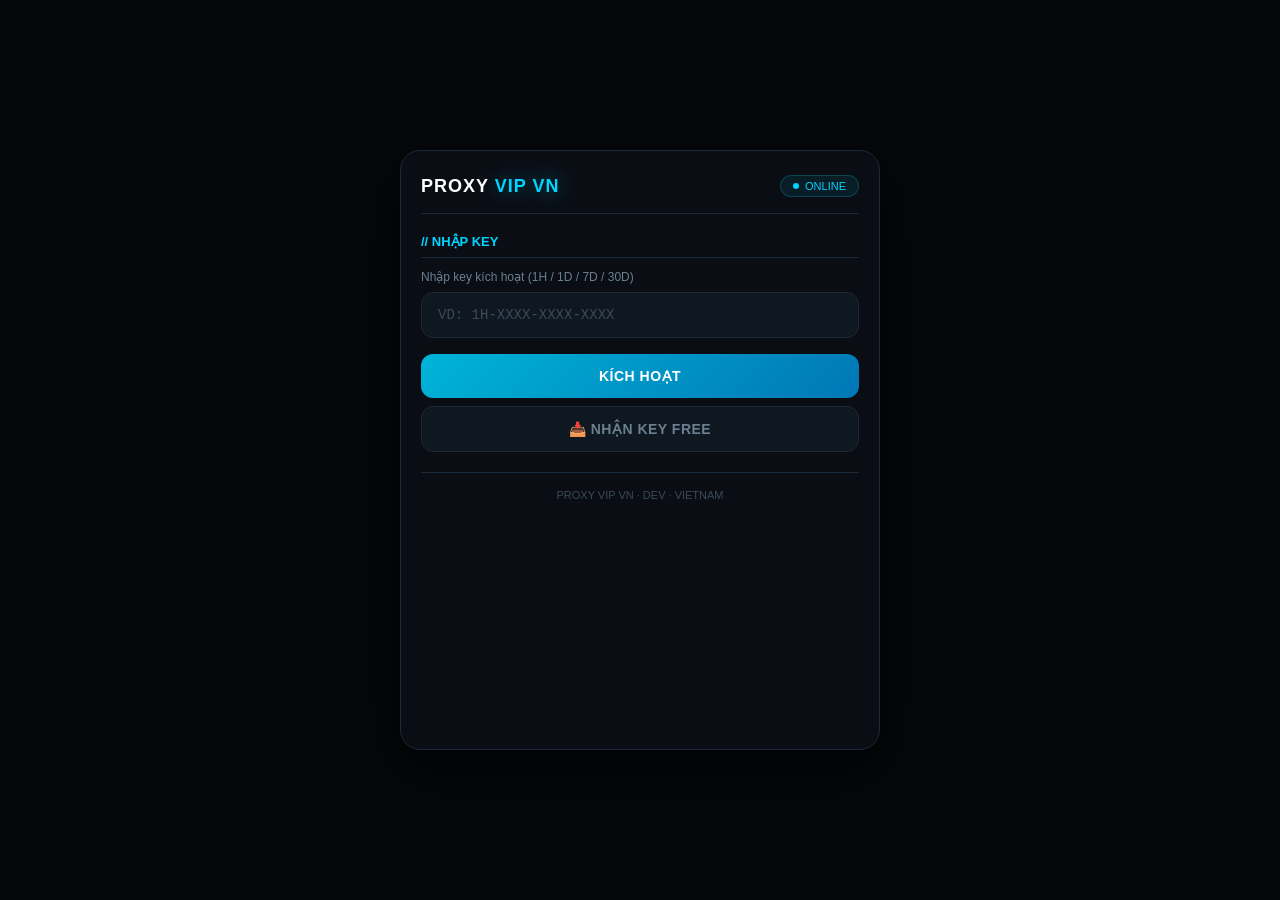
==== commit 6e8c2bdf: "proxy" ====
--- a/index.html
+++ b/index.html
@@ -5,304 +5,64 @@
     <meta name="viewport" content="width=device-width, initial-scale=1.0, maximum-scale=1.0, user-scalable=no">
     <title>PROXY VIP VN</title>
     <style>
-        * {
-            margin: 0;
-            padding: 0;
-            box-sizing: border-box;
-            font-family: -apple-system, 'Segoe UI', Roboto, Helvetica, Arial, sans-serif;
-            -webkit-tap-highlight-color: transparent;
-        }
-        body {
-            background: #05070a;
-            color: #c8d4e0;
-            min-height: 100vh;
-            padding: 16px;
-            overflow-x: hidden;
-            display: flex;
-            justify-content: center;
-            align-items: center;
-        }
-        .app {
-            max-width: 480px;
-            width: 100%;
-            background: #0a0e14;
-            border-radius: 20px;
-            padding: 24px 20px 30px;
-            border: 1px solid #1a2a3a;
-            box-shadow: 0 20px 60px rgba(0,0,0,0.8), 0 0 40px rgba(0,212,255,0.05);
-            position: relative;
-            min-height: 600px;
-        }
+        * { margin: 0; padding: 0; box-sizing: border-box; font-family: -apple-system, 'Segoe UI', Roboto, Helvetica, Arial, sans-serif; -webkit-tap-highlight-color: transparent; }
+        body { background: #05070a; color: #c8d4e0; min-height: 100vh; padding: 16px; overflow-x: hidden; display: flex; justify-content: center; align-items: center; }
+        .app { max-width: 480px; width: 100%; background: #0a0e14; border-radius: 20px; padding: 24px 20px 30px; border: 1px solid #1a2a3a; box-shadow: 0 20px 60px rgba(0,0,0,0.8); position: relative; min-height: 600px; }
         .screen { display: none; }
         .screen.active { display: block; animation: fadeIn 0.3s ease; }
-        @keyframes fadeIn {
-            from { opacity: 0; transform: translateY(10px); }
-            to { opacity: 1; transform: translateY(0); }
-        }
-        .header {
-            display: flex;
-            justify-content: space-between;
-            align-items: center;
-            margin-bottom: 20px;
-            padding-bottom: 16px;
-            border-bottom: 1px solid #1a2a3a;
-        }
-        .header .logo {
-            font-size: 18px;
-            font-weight: 800;
-            color: #fff;
-            letter-spacing: 1px;
-        }
-        .header .logo span {
-            color: #00d4ff;
-            text-shadow: 0 0 20px rgba(0,212,255,0.5);
-        }
-        .header .status {
-            display: flex;
-            align-items: center;
-            gap: 6px;
-            font-size: 11px;
-            color: #00d4ff;
-            background: rgba(0,212,255,0.08);
-            padding: 4px 12px;
-            border-radius: 30px;
-            border: 1px solid rgba(0,212,255,0.2);
-        }
-        .header .status .dot {
-            width: 6px;
-            height: 6px;
-            background: #00d4ff;
-            border-radius: 50%;
-            animation: pulse 1.5s infinite;
-        }
-        @keyframes pulse {
-            0%, 100% { opacity: 1; }
-            50% { opacity: 0.3; }
-        }
+        @keyframes fadeIn { from { opacity: 0; transform: translateY(10px); } to { opacity: 1; transform: translateY(0); } }
+        .header { display: flex; justify-content: space-between; align-items: center; margin-bottom: 20px; padding-bottom: 16px; border-bottom: 1px solid #1a2a3a; }
+        .header .logo { font-size: 18px; font-weight: 800; color: #fff; letter-spacing: 1px; }
+        .header .logo span { color: #00d4ff; text-shadow: 0 0 20px rgba(0,212,255,0.5); }
+        .header .status { display: flex; align-items: center; gap: 6px; font-size: 11px; color: #00d4ff; background: rgba(0,212,255,0.08); padding: 4px 12px; border-radius: 30px; border: 1px solid rgba(0,212,255,0.2); }
+        .header .status .dot { width: 6px; height: 6px; background: #00d4ff; border-radius: 50%; animation: pulse 1.5s infinite; }
+        @keyframes pulse { 0%, 100% { opacity: 1; } 50% { opacity: 0.3; } }
         .input-group { margin-bottom: 16px; }
-        .input-group label {
-            display: block;
-            font-size: 12px;
-            color: #6a7f8f;
-            margin-bottom: 8px;
-            font-weight: 500;
-        }
-        .input-group input {
-            width: 100%;
-            padding: 14px 16px;
-            background: #0f1720;
-            border: 1px solid #1a2a3a;
-            border-radius: 12px;
-            color: #fff;
-            font-size: 14px;
-            font-family: 'Courier New', monospace;
-            outline: none;
-            transition: 0.3s;
-            letter-spacing: 1px;
-        }
-        .input-group input:focus {
-            border-color: #00d4ff;
-            box-shadow: 0 0 20px rgba(0,212,255,0.1);
-        }
-        .input-group input::placeholder {
-            color: #3a4a5a;
-            letter-spacing: 0;
-        }
-        .btn {
-            width: 100%;
-            padding: 14px 0;
-            border: none;
-            border-radius: 12px;
-            font-size: 14px;
-            font-weight: 700;
-            cursor: pointer;
-            transition: 0.3s;
-            letter-spacing: 0.5px;
-        }
-        .btn-primary {
-            background: linear-gradient(135deg, #00b4d8, #0077b6);
-            color: #fff;
-        }
+        .input-group label { display: block; font-size: 12px; color: #6a7f8f; margin-bottom: 8px; font-weight: 500; }
+        .input-group input { width: 100%; padding: 14px 16px; background: #0f1720; border: 1px solid #1a2a3a; border-radius: 12px; color: #fff; font-size: 14px; font-family: 'Courier New', monospace; outline: none; transition: 0.3s; letter-spacing: 1px; }
+        .input-group input:focus { border-color: #00d4ff; box-shadow: 0 0 20px rgba(0,212,255,0.1); }
+        .input-group input::placeholder { color: #3a4a5a; letter-spacing: 0; }
+        .btn { width: 100%; padding: 14px 0; border: none; border-radius: 12px; font-size: 14px; font-weight: 700; cursor: pointer; transition: 0.3s; letter-spacing: 0.5px; }
+        .btn-primary { background: linear-gradient(135deg, #00b4d8, #0077b6); color: #fff; }
         .btn-primary:active { transform: scale(0.98); }
         .btn-primary:disabled { opacity: 0.5; cursor: not-allowed; }
-        .btn-secondary {
-            background: #0f1720;
-            border: 1px solid #1a2a3a;
-            color: #6a7f8f;
-            margin-top: 8px;
-        }
-        .btn-success {
-            background: linear-gradient(135deg, #2ecc71, #27ae60);
-            color: #fff;
-        }
-        .btn-warning {
-            background: linear-gradient(135deg, #f1c40f, #e67e22);
-            color: #fff;
-        }
-        .info-box {
-            background: #0f1720;
-            border: 1px solid #1a2a3a;
-            border-radius: 12px;
-            padding: 16px;
-            margin-top: 16px;
-        }
-        .info-box .info-title {
-            font-size: 12px;
-            font-weight: 700;
-            color: #00d4ff;
-            margin-bottom: 12px;
-            text-transform: uppercase;
-        }
-        .info-row {
-            display: flex;
-            justify-content: space-between;
-            align-items: center;
-            padding: 8px 0;
-            border-bottom: 1px solid #151f2a;
-            font-size: 13px;
-        }
+        .btn-secondary { background: #0f1720; border: 1px solid #1a2a3a; color: #6a7f8f; margin-top: 8px; }
+        .btn-success { background: linear-gradient(135deg, #2ecc71, #27ae60); color: #fff; margin-top: 8px; }
+        .btn-warning { background: linear-gradient(135deg, #f1c40f, #e67e22); color: #fff; margin-top: 8px; }
+        .btn-info { background: linear-gradient(135deg, #00d4ff, #0077b6); color: #fff; margin-top: 8px; }
+        .info-box { background: #0f1720; border: 1px solid #1a2a3a; border-radius: 12px; padding: 16px; margin-top: 16px; }
+        .info-box .info-title { font-size: 12px; font-weight: 700; color: #00d4ff; margin-bottom: 12px; text-transform: uppercase; }
+        .info-row { display: flex; justify-content: space-between; align-items: center; padding: 8px 0; border-bottom: 1px solid #151f2a; font-size: 13px; }
         .info-row:last-child { border-bottom: none; }
         .info-row .label { color: #6a7f8f; }
         .info-row .value { color: #c8d4e0; font-weight: 600; }
         .info-row .value.success { color: #2ecc71; }
         .info-row .value.error { color: #e63946; }
         .info-row .value.gold { color: #f1c40f; }
-        .toggle-row {
-            display: flex;
-            justify-content: space-between;
-            align-items: center;
-            padding: 12px 0;
-            border-bottom: 1px solid #151f2a;
-        }
+        .toggle-row { display: flex; justify-content: space-between; align-items: center; padding: 12px 0; border-bottom: 1px solid #151f2a; }
         .toggle-row:last-child { border-bottom: none; }
         .toggle-row .label { font-size: 14px; color: #c8d4e0; font-weight: 500; }
-        .toggle-row .label .sub {
-            display: block;
-            font-size: 11px;
-            color: #6a7f8f;
-            margin-top: 2px;
-        }
-        .switch {
-            position: relative;
-            width: 46px;
-            height: 26px;
-            background: #1a2a3a;
-            border-radius: 40px;
-            cursor: pointer;
-            transition: 0.3s;
-            flex-shrink: 0;
-        }
-        .switch.on {
-            background: #00d4ff;
-            box-shadow: 0 0 20px rgba(0,212,255,0.3);
-        }
-        .switch::after {
-            content: '';
-            position: absolute;
-            top: 3px;
-            left: 3px;
-            width: 20px;
-            height: 20px;
-            background: #fff;
-            border-radius: 50%;
-            transition: 0.3s;
-        }
+        .toggle-row .label .sub { display: block; font-size: 11px; color: #6a7f8f; margin-top: 2px; }
+        .switch { position: relative; width: 46px; height: 26px; background: #1a2a3a; border-radius: 40px; cursor: pointer; transition: 0.3s; flex-shrink: 0; }
+        .switch.on { background: #00d4ff; box-shadow: 0 0 20px rgba(0,212,255,0.3); }
+        .switch::after { content: ''; position: absolute; top: 3px; left: 3px; width: 20px; height: 20px; background: #fff; border-radius: 50%; transition: 0.3s; }
         .switch.on::after { left: 23px; }
-        .toast {
-            position: fixed;
-            top: 20px;
-            left: 50%;
-            transform: translateX(-50%);
-            background: #0f1720;
-            border: 1px solid #1a2a3a;
-            color: #fff;
-            padding: 12px 24px;
-            border-radius: 12px;
-            font-size: 13px;
-            z-index: 9999;
-            display: none;
-            box-shadow: 0 10px 40px rgba(0,0,0,0.6);
-            max-width: 90vw;
-            text-align: center;
-        }
+        .toast { position: fixed; top: 20px; left: 50%; transform: translateX(-50%); background: #0f1720; border: 1px solid #1a2a3a; color: #fff; padding: 12px 24px; border-radius: 12px; font-size: 13px; z-index: 9999; display: none; box-shadow: 0 10px 40px rgba(0,0,0,0.6); max-width: 90vw; text-align: center; }
         .toast.show { display: block; animation: toastIn 0.3s ease; }
         .toast.success { border-color: #2ecc71; color: #2ecc71; }
         .toast.error { border-color: #e63946; color: #e63946; }
         .toast.info { border-color: #00d4ff; color: #00d4ff; }
-        @keyframes toastIn {
-            from { opacity: 0; transform: translateX(-50%) translateY(-10px); }
-            to { opacity: 1; transform: translateX(-50%) translateY(0); }
-        }
-        .loading {
-            display: inline-block;
-            width: 12px;
-            height: 12px;
-            border: 2px solid rgba(255,255,255,0.3);
-            border-top-color: #fff;
-            border-radius: 50%;
-            animation: spin 0.6s linear infinite;
-            margin-right: 6px;
-        }
+        @keyframes toastIn { from { opacity: 0; transform: translateX(-50%) translateY(-10px); } to { opacity: 1; transform: translateX(-50%) translateY(0); } }
+        .loading { display: inline-block; width: 12px; height: 12px; border: 2px solid rgba(255,255,255,0.3); border-top-color: #fff; border-radius: 50%; animation: spin 0.6s linear infinite; margin-right: 6px; }
         @keyframes spin { to { transform: rotate(360deg); } }
-        .key-result {
-            background: #0f1720;
-            border: 1px solid #2ecc71;
-            border-radius: 12px;
-            padding: 16px;
-            margin-top: 16px;
-            text-align: center;
-            display: none;
-        }
+        .key-result { background: #0f1720; border: 1px solid #2ecc71; border-radius: 12px; padding: 16px; margin-top: 16px; text-align: center; display: none; }
         .key-result.show { display: block; }
-        .key-result .key-text {
-            font-family: 'Courier New', monospace;
-            font-size: 18px;
-            font-weight: 700;
-            color: #f1c40f;
-            word-break: break-all;
-            margin: 8px 0;
-            letter-spacing: 1px;
-        }
+        .key-result .key-text { font-family: 'Courier New', monospace; font-size: 18px; font-weight: 700; color: #f1c40f; word-break: break-all; margin: 8px 0; letter-spacing: 1px; }
         .key-result .key-hint { font-size: 12px; color: #6a7f8f; }
-        .section-title {
-            font-size: 13px;
-            font-weight: 700;
-            color: #00d4ff;
-            margin-bottom: 12px;
-            padding-bottom: 8px;
-            border-bottom: 1px solid #1a2a3a;
-            text-transform: uppercase;
-        }
+        .section-title { font-size: 13px; font-weight: 700; color: #00d4ff; margin-bottom: 12px; padding-bottom: 8px; border-bottom: 1px solid #1a2a3a; text-transform: uppercase; }
         .section-title.pink { color: #e91e63; }
-        .footer {
-            text-align: center;
-            margin-top: 20px;
-            padding-top: 16px;
-            border-top: 1px solid #1a2a3a;
-            font-size: 11px;
-            color: #3a4a5a;
-        }
-        .sync-status {
-            display: flex;
-            align-items: center;
-            justify-content: center;
-            gap: 6px;
-            font-size: 11px;
-            color: #6a7f8f;
-            margin-top: 10px;
-        }
-        .sync-status .dot {
-            width: 6px;
-            height: 6px;
-            border-radius: 50%;
-            background: #f1c40f;
-        }
-        .sync-status .dot.online { background: #2ecc71; }
-        .sync-status .dot.offline { background: #e63946; }
-        @media (max-width: 400px) {
-            .app { padding: 18px 14px 24px; }
-            .header .logo { font-size: 15px; }
-        }
+        .footer { text-align: center; margin-top: 20px; padding-top: 16px; border-top: 1px solid #1a2a3a; font-size: 11px; color: #3a4a5a; }
+        @media (max-width: 400px) { .app { padding: 18px 14px 24px; } .header .logo { font-size: 15px; } }
     </style>
 </head>
 <body>
@@ -321,10 +81,6 @@
         </div>
         <button class="btn btn-primary" onclick="doLogin()" id="btnLogin">KÍCH HOẠT</button>
         <button class="btn btn-secondary" onclick="showScreen('screenGetKey')">📥 NHẬN KEY FREE</button>
-        <div class="sync-status">
-            <span class="dot" id="syncDot"></span>
-            <span id="syncText">Đang kết nối...</span>
-        </div>
         <div class="footer">PROXY VIP VN · DEV · VIETNAM</div>
     </div>
 
@@ -403,50 +159,17 @@
         </div>
         <div class="info-box" style="border-color:#e91e63;">
             <div class="section-title pink">// DANH SÁCH CHỨC NĂNG VIP</div>
-            <div class="toggle-row">
-                <div class="label">TÚ LUNG T... <span class="sub">ĐANG TẮT</span></div>
-                <div class="switch" onclick="toggleFeature('vip', 'tulung')" id="sw_vip_tulung"></div>
-            </div>
-            <div class="toggle-row">
-                <div class="label">SPEED X F... <span class="sub">ĐANG TẮT</span></div>
-                <div class="switch" onclick="toggleFeature('vip', 'speedxf')" id="sw_vip_speedxf"></div>
-            </div>
-            <div class="toggle-row">
-                <div class="label">MOVE PC <span class="sub">ĐANG TẮT</span></div>
-                <div class="switch" onclick="toggleFeature('vip', 'movepc')" id="sw_vip_movepc"></div>
-            </div>
-            <div class="toggle-row">
-                <div class="label">CAMERA H... <span class="sub">ĐANG TẮT</span></div>
-                <div class="switch" onclick="toggleFeature('vip', 'camerah')" id="sw_vip_camerah"></div>
-            </div>
-            <div class="toggle-row">
-                <div class="label">FAKE DAM... <span class="sub">ĐANG TẮT</span></div>
-                <div class="switch" onclick="toggleFeature('vip', 'fakedam')" id="sw_vip_fakedam"></div>
-            </div>
-            <div class="toggle-row">
-                <div class="label">FAST FIRE ... <span class="sub">ĐANG TẮT</span></div>
-                <div class="switch" onclick="toggleFeature('vip', 'fastfire')" id="sw_vip_fastfire"></div>
-            </div>
-            <div class="toggle-row">
-                <div class="label">FAST SWIT... <span class="sub">ĐANG TẮT</span></div>
-                <div class="switch" onclick="toggleFeature('vip', 'fastswit')" id="sw_vip_fastswit"></div>
-            </div>
-            <div class="toggle-row">
-                <div class="label">HIGHT JU... <span class="sub">ĐANG TẮT</span></div>
-                <div class="switch" onclick="toggleFeature('vip', 'hightju')" id="sw_vip_hightju"></div>
-            </div>
-            <div class="toggle-row">
-                <div class="label">SKY WALK <span class="sub">ĐANG TẮT</span></div>
-                <div class="switch" onclick="toggleFeature('vip', 'skywalk')" id="sw_vip_skywalk"></div>
-            </div>
-            <div class="toggle-row">
-                <div class="label">SPEED (C... <span class="sub">ĐANG TẮT</span></div>
-                <div class="switch" onclick="toggleFeature('vip', 'speedc')" id="sw_vip_speedc"></div>
-            </div>
-            <div class="toggle-row">
-                <div class="label">BACKJUM... <span class="sub">ĐANG TẮT</span></div>
-                <div class="switch" onclick="toggleFeature('vip', 'backjum')" id="sw_vip_backjum"></div>
-            </div>
+            <div class="toggle-row"><div class="label">TÚ LUNG T... <span class="sub">ĐANG TẮT</span></div><div class="switch" onclick="toggleFeature('vip', 'tulung')" id="sw_vip_tulung"></div></div>
+            <div class="toggle-row"><div class="label">SPEED X F... <span class="sub">ĐANG TẮT</span></div><div class="switch" onclick="toggleFeature('vip', 'speedxf')" id="sw_vip_speedxf"></div></div>
+            <div class="toggle-row"><div class="label">MOVE PC <span class="sub">ĐANG TẮT</span></div><div class="switch" onclick="toggleFeature('vip', 'movepc')" id="sw_vip_movepc"></div></div>
+            <div class="toggle-row"><div class="label">CAMERA H... <span class="sub">ĐANG TẮT</span></div><div class="switch" onclick="toggleFeature('vip', 'camerah')" id="sw_vip_camerah"></div></div>
+            <div class="toggle-row"><div class="label">FAKE DAM... <span class="sub">ĐANG TẮT</span></div><div class="switch" onclick="toggleFeature('vip', 'fakedam')" id="sw_vip_fakedam"></div></div>
+            <div class="toggle-row"><div class="label">FAST FIRE ... <span class="sub">ĐANG TẮT</span></div><div class="switch" onclick="toggleFeature('vip', 'fastfire')" id="sw_vip_fastfire"></div></div>
+            <div class="toggle-row"><div class="label">FAST SWIT... <span class="sub">ĐANG TẮT</span></div><div class="switch" onclick="toggleFeature('vip', 'fastswit')" id="sw_vip_fastswit"></div></div>
+            <div class="toggle-row"><div class="label">HIGHT JU... <span class="sub">ĐANG TẮT</span></div><div class="switch" onclick="toggleFeature('vip', 'hightju')" id="sw_vip_hightju"></div></div>
+            <div class="toggle-row"><div class="label">SKY WALK <span class="sub">ĐANG TẮT</span></div><div class="switch" onclick="toggleFeature('vip', 'skywalk')" id="sw_vip_skywalk"></div></div>
+            <div class="toggle-row"><div class="label">SPEED (C... <span class="sub">ĐANG TẮT</span></div><div class="switch" onclick="toggleFeature('vip', 'speedc')" id="sw_vip_speedc"></div></div>
+            <div class="toggle-row"><div class="label">BACKJUM... <span class="sub">ĐANG TẮT</span></div><div class="switch" onclick="toggleFeature('vip', 'backjum')" id="sw_vip_backjum"></div></div>
         </div>
         <button class="btn btn-secondary" onclick="changeKey()">🔄 ĐỔI KEY</button>
         <div class="footer">Bạn chỉ cần xác thực 1 lần. IP và thiết bị sẽ bind.</div>
@@ -458,7 +181,7 @@
             <div class="logo">🔧 ADMIN <span>PANEL</span></div>
             <div class="status"><span class="dot"></span>ROOT</div>
         </div>
-        <div class="section-title">// TẠO KEY MỚI (ĐỒNG BỘ SERVER)</div>
+        <div class="section-title">// TẠO KEY MỚI</div>
         <div class="input-group">
             <label>Loại key (1H / 1D / 7D / 30D)</label>
             <input type="text" id="adminKeyType" placeholder="1H" value="1H" maxlength="3">
@@ -469,32 +192,45 @@
             <div class="key-text" id="adminKeyText">----</div>
             <div class="key-hint">Nhấn để sao chép</div>
         </div>
+
+        <button class="btn btn-info" onclick="shareKey()" id="btnShareKey" style="display:none;margin-top:12px;">📤 CHIA SẺ KEY QUA LINK</button>
+        <button class="btn btn-warning" onclick="showQRCode()" id="btnShowQR" style="display:none;margin-top:8px;">📱 HIỆN MÃ QR</button>
+
         <div class="section-title" style="margin-top:20px;">// GỬI LINK VƯỢT</div>
         <div class="input-group">
             <label>Link vượt (dùng để lấy key free)</label>
             <input type="text" id="adminLink" placeholder="https://..." value="">
         </div>
         <button class="btn btn-success" onclick="adminSaveLink()">💾 LƯU LINK</button>
-        <div class="section-title" style="margin-top:20px;">// DANH SÁCH KEY (TẤT CẢ THIẾT BỊ)</div>
+
+        <div class="section-title" style="margin-top:20px;">// DANH SÁCH KEY</div>
         <div class="info-box" id="adminKeyList" style="max-height:200px;overflow-y:auto;">
             <div style="text-align:center;color:#3a4a5a;padding:10px;">Đang tải...</div>
         </div>
-        <button class="btn btn-warning" onclick="adminSyncNow()" style="margin-top:12px;">🔄 ĐỒNG BỘ NGAY</button>
         <button class="btn btn-secondary" onclick="showScreen('screenKey')">← QUAY LẠI</button>
     </div>
+
+    <!-- SCREEN 5: QR CODE -->
+    <div class="screen" id="screenQR">
+        <div class="header">
+            <div class="logo">📱 MÃ <span>QR</span></div>
+            <div class="status"><span class="dot"></span>SHARE</div>
+        </div>
+        <div class="info-box" style="text-align:center;">
+            <div class="info-title">QUÉT MÃ ĐỂ NHẬN KEY</div>
+            <div id="qrCodeBox" style="padding:20px;background:#fff;border-radius:12px;margin:12px 0;display:inline-block;">
+                <div id="qrCode" style="font-size:0;"></div>
+            </div>
+            <div style="font-size:14px;color:#f1c40f;font-family:monospace;word-break:break-all;margin:10px 0;" id="qrKeyText">----</div>
+            <div style="font-size:12px;color:#6a7f8f;">Dùng camera quét mã để lấy link</div>
+        </div>
+        <button class="btn btn-secondary" onclick="showScreen('screenAdmin')">← QUAY LẠI</button>
+    </div>
 </div>
 
 <div class="toast" id="toast"></div>
 
 <script>
-    // ==================================================
-    // ============ 🔥 CẤU HÌNH FIREBASE ============
-    // ==================================================
-    // ⚠️ THAY URL NÀY BẰNG URL FIREBASE CỦA BẠN
-    // Lấy tại: https://console.firebase.google.com
-    // → Realtime Database → URL
-    const DATABASE_URL = "https://proxyvip-xxxxx-default-rtdb.firebaseio.com";
-
     // ==================================================
     // ============ ADMIN PASSWORD ============
     // ==================================================
@@ -502,7 +238,7 @@
 
     let selectedFeatures = { aim: null, vip: null };
     let activeKey = null;
-    let serverOnline = false;
+    let lastGeneratedKey = null;
 
     // ==================================================
     // ============ TOAST ============
@@ -520,124 +256,118 @@
         document.getElementById(id).classList.add('active');
     }
 
-    function updateSyncStatus(online) {
-        const dot = document.getElementById('syncDot');
-        const text = document.getElementById('syncText');
-        if (!dot || !text) return;
-        if (online) {
-            dot.className = 'dot online';
-            text.textContent = '✅ Đã kết nối server - Key dùng chung';
+    // ==================================================
+    // ============ KEY STORAGE (LOCAL) ============
+    // ==================================================
+    function getKeys() {
+        return JSON.parse(localStorage.getItem('proxyvip_keys') || '{}');
+    }
+    function saveKeys(data) {
+        localStorage.setItem('proxyvip_keys', JSON.stringify(data));
+    }
+    function saveKey(key, data) {
+        const keys = getKeys();
+        keys[key] = data;
+        saveKeys(keys);
+    }
+
+    // ==================================================
+    // ============ SHARE KEY QUA LINK ============
+    // ==================================================
+    function encodeKey(key) {
+        // Mã hóa key thành chuỗi an toàn cho URL
+        return btoa(key).replace(/=/g, '').replace(/\+/g, '-').replace(/\//g, '_');
+    }
+
+    function decodeKey(encoded) {
+        try {
+            let s = encoded.replace(/-/g, '+').replace(/_/g, '/');
+            while (s.length % 4) s += '=';
+            return atob(s);
+        } catch (e) {
+            return null;
+        }
+    }
+
+    function createShareLink(key) {
+        const encoded = encodeKey(key);
+        // Lấy URL hiện tại (bỏ query cũ)
+        let baseUrl = window.location.href.split('?')[0].split('#')[0];
+        return baseUrl + '?key=' + encoded;
+    }
+
+    function shareKey() {
+        if (!lastGeneratedKey) {
+            showToast('⚠️ Chưa có key để chia sẻ!', 'error');
+            return;
+        }
+
+        const link = createShareLink(lastGeneratedKey);
+        
+        if (navigator.share) {
+            navigator.share({
+                title: 'PROXY VIP VN - Key',
+                text: 'Key của bạn: ' + lastGeneratedKey,
+                url: link
+            }).catch(() => {});
+        } else if (navigator.clipboard) {
+            navigator.clipboard.writeText(link).then(() => {
+                showToast('✅ Đã sao chép link chia sẻ!', 'success');
+            });
         } else {
-            dot.className = 'dot offline';
-            text.textContent = '⚠️ Không kết nối server';
-        }
-    }
-
-    // ==================================================
-    // ============ FIREBASE REST API ============
-    // ==================================================
-    async function firebaseRead(path) {
-        try {
-            const res = await fetch(`${DATABASE_URL}/${path}.json`);
-            if (res.ok) {
-                serverOnline = true;
-                updateSyncStatus(true);
-                const data = await res.json();
-                return data || {};
+            prompt('Copy link này để chia sẻ:', link);
+        }
+    }
+
+    // ==================================================
+    // ============ QR CODE (dùng API ngoài) ============
+    // ==================================================
+    function showQRCode() {
+        if (!lastGeneratedKey) {
+            showToast('⚠️ Chưa có key!', 'error');
+            return;
+        }
+
+        const link = createShareLink(lastGeneratedKey);
+        document.getElementById('qrKeyText').textContent = lastGeneratedKey;
+
+        // Dùng API tạo QR miễn phí
+        const qrUrl = 'https://api.qrserver.com/v1/create-qr-code/?size=200x200&data=' + encodeURIComponent(link);
+        document.getElementById('qrCode').innerHTML = `<img src="${qrUrl}" style="width:200px;height:200px;display:block;" alt="QR Code">`;
+
+        showScreen('screenQR');
+    }
+
+    // ==================================================
+    // ============ ĐỌC KEY TỪ URL ============
+    // ==================================================
+    function checkURLForKey() {
+        const params = new URLSearchParams(window.location.search);
+        const encoded = params.get('key');
+        if (encoded) {
+            const key = decodeKey(encoded);
+            if (key) {
+                // Tự động nhập key vào ô input
+                document.getElementById('inputKey').value = key;
+                showToast('✅ Đã nhận key từ link: ' + key, 'success');
+                
+                // Tự động kích hoạt
+                setTimeout(() => {
+                    doLogin();
+                }, 1000);
+                
+                // Xóa query param khỏi URL
+                if (window.history.replaceState) {
+                    window.history.replaceState({}, '', window.location.pathname);
+                }
             }
-        } catch (e) {
-            console.log('Firebase read error:', e);
-        }
-        serverOnline = false;
-        updateSyncStatus(false);
-        return null;
-    }
-
-    async function firebaseWrite(path, data) {
-        try {
-            const res = await fetch(`${DATABASE_URL}/${path}.json`, {
-                method: 'PUT',
-                headers: { 'Content-Type': 'application/json' },
-                body: JSON.stringify(data)
-            });
-            if (res.ok) {
-                serverOnline = true;
-                updateSyncStatus(true);
-                return true;
-            }
-        } catch (e) {
-            console.log('Firebase write error:', e);
-        }
-        serverOnline = false;
-        updateSyncStatus(false);
-        return false;
-    }
-
-    async function firebasePatch(path, data) {
-        try {
-            const res = await fetch(`${DATABASE_URL}/${path}.json`, {
-                method: 'PATCH',
-                headers: { 'Content-Type': 'application/json' },
-                body: JSON.stringify(data)
-            });
-            if (res.ok) {
-                serverOnline = true;
-                updateSyncStatus(true);
-                return true;
-            }
-        } catch (e) {
-            console.log('Firebase patch error:', e);
-        }
-        serverOnline = false;
-        updateSyncStatus(false);
-        return false;
-    }
-
-    // ==================================================
-    // ============ KEY SYNC ============
-    // ==================================================
-    async function loadKeysFromServer() {
-        const data = await firebaseRead('keys');
-        if (data) {
-            localStorage.setItem('proxyvip_keys', JSON.stringify(data));
-            return data;
-        }
-        // Fallback local
-        return JSON.parse(localStorage.getItem('proxyvip_keys') || '{}');
-    }
-
-    async function saveKeyToServer(key, keyData) {
-        // Lưu local
-        const localKeys = JSON.parse(localStorage.getItem('proxyvip_keys') || '{}');
-        localKeys[key] = keyData;
-        localStorage.setItem('proxyvip_keys', JSON.stringify(localKeys));
-
-        // Lưu lên server
-        const success = await firebasePatch('keys', { [key]: keyData });
-        if (success) {
-            console.log('✅ Đã lưu key lên server:', key);
-        } else {
-            console.log('⚠️ Chỉ lưu local (server offline)');
-        }
-        return success;
-    }
-
-    async function deleteKeyFromServer(key) {
-        // Xóa local
-        const localKeys = JSON.parse(localStorage.getItem('proxyvip_keys') || '{}');
-        delete localKeys[key];
-        localStorage.setItem('proxyvip_keys', JSON.stringify(localKeys));
-
-        // Xóa trên server
-        try {
-            await fetch(`${DATABASE_URL}/keys/${key}.json`, { method: 'DELETE' });
-        } catch (e) {}
+        }
     }
 
     // ==================================================
     // ============ LOGIN ============
     // ==================================================
-    async function doLogin() {
+    function doLogin() {
         const key = document.getElementById('inputKey').value.trim().toUpperCase();
         if (!key) {
             showToast('⚠️ Vui lòng nhập key!', 'error');
@@ -647,7 +377,7 @@
         // Admin
         if (key === ADMIN_PASS.toUpperCase()) {
             showScreen('screenAdmin');
-            await renderAdminKeyList();
+            renderAdminKeyList();
             showToast('✅ Đã vào Admin Panel!', 'success');
             return;
         }
@@ -656,43 +386,41 @@
         btn.disabled = true;
         btn.innerHTML = '<span class="loading"></span> ĐANG KIỂM TRA...';
 
-        // Load key từ server
-        const keys = await loadKeysFromServer();
-        const found = keys[key];
-
-        btn.disabled = false;
-        btn.textContent = 'KÍCH HOẠT';
-
-        if (!found) {
-            showToast('❌ Key không tồn tại!', 'error');
-            return;
-        }
-
-        if (found.expire < Date.now()) {
-            showToast('⏰ Key đã hết giờ!', 'error');
-            return;
-        }
-
-        // Success - cập nhật activeDate
-        found.activeDate = Date.now();
-        await saveKeyToServer(key, found);
-
-        activeKey = key;
-        localStorage.setItem('current_key', key);
-        localStorage.setItem('current_key_expire', found.expire);
-
-        document.getElementById('fKey').textContent = key;
-        document.getElementById('fStatus').textContent = 'ACTIVE';
-        document.getElementById('fActiveDate').textContent = formatDate(found.activeDate);
-        document.getElementById('fExpire').textContent = formatDate(found.expire);
-
-        showScreen('screenFeatures');
-        showToast('✅ Kích hoạt thành công!', 'success');
-    }
-
-    // ==================================================
-    // ============ CHANGE KEY ============
-    // ==================================================
+        setTimeout(() => {
+            const keys = getKeys();
+            const found = keys[key];
+
+            btn.disabled = false;
+            btn.textContent = 'KÍCH HOẠT';
+
+            if (!found) {
+                showToast('❌ Key không tồn tại!', 'error');
+                return;
+            }
+
+            if (found.expire < Date.now()) {
+                showToast('⏰ Key đã hết giờ!', 'error');
+                return;
+            }
+
+            // Success
+            found.activeDate = Date.now();
+            saveKey(key, found);
+
+            activeKey = key;
+            localStorage.setItem('current_key', key);
+            localStorage.setItem('current_key_expire', found.expire);
+
+            document.getElementById('fKey').textContent = key;
+            document.getElementById('fStatus').textContent = 'ACTIVE';
+            document.getElementById('fActiveDate').textContent = formatDate(found.activeDate);
+            document.getElementById('fExpire').textContent = formatDate(found.expire);
+
+            showScreen('screenFeatures');
+            showToast('✅ Kích hoạt thành công!', 'success');
+        }, 800);
+    }
+
     function changeKey() {
         if (confirm('🔄 Đổi key khác?')) {
             localStorage.removeItem('current_key');
@@ -739,24 +467,20 @@
     function capitalize(s) { return s.charAt(0).toUpperCase() + s.slice(1); }
 
     function getFeatureName(name) {
-        const map = {
-            body: 'Aim body', drag: 'Aim drag', magic: 'Aim magic',
+        const map = { body: 'Aim body', drag: 'Aim drag', magic: 'Aim magic',
             tulung: 'Tú lung tung', speedxf: 'Speed X F', movepc: 'Move PC',
             camerah: 'Camera H', fakedam: 'Fake Dam', fastfire: 'Fast Fire',
             fastswit: 'Fast Swit', hightju: 'Hight Ju', skywalk: 'Sky Walk',
-            speedc: 'Speed C', backjum: 'Backjum'
-        };
+            speedc: 'Speed C', backjum: 'Backjum' };
         return map[name] || name;
     }
 
     // ==================================================
     // ============ GET FREE KEY ============
     // ==================================================
-    async function getFreeKey() {
-        const adminLink = await firebaseRead('adminLink');
-        const link = adminLink || localStorage.getItem('admin_link');
-
-        if (!link) {
+    function getFreeKey() {
+        const adminLink = localStorage.getItem('admin_link');
+        if (!adminLink) {
             showToast('❌ Admin chưa tạo link vượt. Không thể lấy key!', 'error');
             return;
         }
@@ -765,42 +489,37 @@
         btn.disabled = true;
         btn.innerHTML = '<span class="loading"></span> ĐANG LẤY KEY...';
 
-        const newKey = generateKeyString('1H');
-        const expire = Date.now() + 60 * 60 * 1000;
-
-        const keyData = {
-            key: newKey,
-            expire: expire,
-            type: '1H',
-            activeDate: null,
-            free: true,
-            createdOn: getDeviceId(),
-            created: Date.now()
-        };
-
-        await saveKeyToServer(newKey, keyData);
-
-        document.getElementById('freeKeyResult').classList.add('show');
-        document.getElementById('freeKeyText').textContent = newKey;
-
-        const todayCount = parseInt(localStorage.getItem('today_count') || '0') + 1;
-        const ipCount = parseInt(localStorage.getItem('ip_count') || '0') + 1;
-        localStorage.setItem('today_count', todayCount);
-        localStorage.setItem('ip_count', ipCount);
-
-        document.getElementById('todayCount').textContent = todayCount + ' / 3000';
-        document.getElementById('ipCount').textContent = ipCount + ' / 2';
-
-        btn.disabled = false;
-        btn.textContent = '📥 LẤY KEY FREE';
-        showToast('✅ Lấy key thành công! Dùng được trên máy khác', 'success');
+        setTimeout(() => {
+            const newKey = generateKeyString('1H');
+            const expire = Date.now() + 60 * 60 * 1000;
+
+            saveKey(newKey, {
+                key: newKey, expire: expire, type: '1H',
+                activeDate: null, free: true, created: Date.now()
+            });
+
+            document.getElementById('freeKeyResult').classList.add('show');
+            document.getElementById('freeKeyText').textContent = newKey;
+
+            const todayCount = parseInt(localStorage.getItem('today_count') || '0') + 1;
+            const ipCount = parseInt(localStorage.getItem('ip_count') || '0') + 1;
+            localStorage.setItem('today_count', todayCount);
+            localStorage.setItem('ip_count', ipCount);
+
+            document.getElementById('todayCount').textContent = todayCount + ' / 3000';
+            document.getElementById('ipCount').textContent = ipCount + ' / 2';
+
+            btn.disabled = false;
+            btn.textContent = '📥 LẤY KEY FREE';
+            showToast('✅ Lấy key thành công!', 'success');
+        }, 1000);
     }
 
     document.getElementById('freeKeyResult').addEventListener('click', function() {
         const key = document.getElementById('freeKeyText').textContent;
         if (key && key !== '----') {
             navigator.clipboard.writeText(key).then(() => {
-                showToast('✅ Đã sao chép key!', 'success');
+                showToast('✅ Đã sao chép!', 'success');
             });
         }
     });
@@ -819,19 +538,10 @@
         return type + '-' + s1 + '-' + s2 + '-' + s3;
     }
 
-    function getDeviceId() {
-        let id = localStorage.getItem('device_id');
-        if (!id) {
-            id = 'DEV-' + Math.random().toString(36).substring(2, 10).toUpperCase();
-            localStorage.setItem('device_id', id);
-        }
-        return id;
-    }
-
     // ==================================================
     // ============ ADMIN ============
     // ==================================================
-    async function adminGenerateKey() {
+    function adminGenerateKey() {
         const type = document.getElementById('adminKeyType').value.trim().toUpperCase() || '1H';
         const validTypes = ['1H', '1D', '7D', '30D'];
         if (!validTypes.includes(type)) {
@@ -847,50 +557,35 @@
 
         const expire = Date.now() + hours * 60 * 60 * 1000;
 
-        const keyData = {
-            key: key,
-            expire: expire,
-            type: type,
-            activeDate: null,
-            created: Date.now(),
-            createdBy: getDeviceId()
-        };
-
-        const success = await saveKeyToServer(key, keyData);
+        saveKey(key, {
+            key: key, expire: expire, type: type,
+            activeDate: null, created: Date.now()
+        });
+
+        lastGeneratedKey = key;
 
         document.getElementById('adminKeyResult').classList.add('show');
         document.getElementById('adminKeyText').textContent = key;
-
-        await renderAdminKeyList();
-        
-        if (success) {
-            showToast('✅ Đã tạo + lưu server: ' + key, 'success');
-        } else {
-            showToast('⚠️ Key đã tạo (chỉ lưu local)', 'info');
-        }
-    }
-
-    async function adminSaveLink() {
+        document.getElementById('btnShareKey').style.display = 'block';
+        document.getElementById('btnShowQR').style.display = 'block';
+
+        renderAdminKeyList();
+        showToast('✅ Đã tạo key: ' + key, 'success');
+    }
+
+    function adminSaveLink() {
         const link = document.getElementById('adminLink').value.trim();
         if (!link) {
             showToast('⚠️ Vui lòng nhập link!', 'error');
             return;
         }
         localStorage.setItem('admin_link', link);
-        const success = await firebaseWrite('adminLink', link);
-
-        if (success) {
-            showToast('✅ Đã lưu link lên server!', 'success');
-        } else {
-            showToast('⚠️ Link lưu local (server lỗi)', 'error');
-        }
-    }
-
-    async function renderAdminKeyList() {
+        showToast('✅ Đã lưu link vượt!', 'success');
+    }
+
+    function renderAdminKeyList() {
+        const keys = getKeys();
         const list = document.getElementById('adminKeyList');
-        list.innerHTML = '<div style="text-align:center;color:#3a4a5a;padding:10px;">Đang tải từ server...</div>';
-
-        const keys = await loadKeysFromServer();
         const keyArray = Object.values(keys);
 
         if (keyArray.length === 0) {
@@ -898,7 +593,6 @@
             return;
         }
 
-        // Sắp xếp key mới nhất lên đầu
         keyArray.sort((a, b) => (b.created || 0) - (a.created || 0));
 
         list.innerHTML = keyArray.map(item => {
@@ -909,6 +603,7 @@
                     <span style="color:#f1c40f;font-family:monospace;">${item.key}</span>
                     <span style="color:${valid ? '#2ecc71' : '#e63946'};display:flex;align-items:center;gap:6px;">
                         ${valid ? remaining : 'Hết hạn'}
+                        <button onclick="shareSpecificKey('${item.key}')" style="background:none;border:none;color:#00d4ff;cursor:pointer;font-size:14px;padding:0 4px;">📤</button>
                         <button onclick="deleteKey('${item.key}')" style="background:none;border:none;color:#e63946;cursor:pointer;font-size:14px;padding:0 4px;">✕</button>
                     </span>
                 </div>
@@ -916,21 +611,31 @@
         }).join('');
     }
 
-    async function deleteKey(key) {
+    function shareSpecificKey(key) {
+        const link = createShareLink(key);
+        if (navigator.share) {
+            navigator.share({
+                title: 'PROXY VIP VN',
+                text: 'Key: ' + key,
+                url: link
+            }).catch(() => {});
+        } else if (navigator.clipboard) {
+            navigator.clipboard.writeText(link).then(() => {
+                showToast('✅ Đã sao chép link!', 'success');
+            });
+        } else {
+            prompt('Copy link:', link);
+        }
+    }
+
+    function deleteKey(key) {
         if (confirm('Xóa key ' + key + '?')) {
-            await deleteKeyFromServer(key);
-            await renderAdminKeyList();
-            showToast('🗑️ Đã xóa key', 'success');
-        }
-    }
-
-    async function adminSyncNow() {
-        showToast('🔄 Đang đồng bộ...', 'info');
-        await loadKeysFromServer();
-        await renderAdminKeyList();
-        const adminLink = await firebaseRead('adminLink');
-        if (adminLink) document.getElementById('adminLink').value = adminLink;
-        showToast('✅ Đã đồng bộ!', 'success');
+            const keys = getKeys();
+            delete keys[key];
+            saveKeys(keys);
+            renderAdminKeyList();
+            showToast('🗑️ Đã xóa', 'success');
+        }
     }
 
     // ==================================================
@@ -960,24 +665,16 @@
     // ==================================================
     // ============ INIT ============
     // ==================================================
-    window.addEventListener('load', async function() {
-        // Load key từ server
-        await loadKeysFromServer();
-
-        // Kiểm tra kết nối
-        const test = await firebaseRead('test');
-        if (!serverOnline) {
-            showToast('⚠️ Không kết nối server! Key chỉ lưu local', 'error');
-        } else {
-            showToast('✅ Đã kết nối server - Key dùng chung', 'success');
-        }
+    window.addEventListener('load', function() {
+        // Kiểm tra URL có key không
+        checkURLForKey();
 
         // Khôi phục key đang dùng
         const savedKey = localStorage.getItem('current_key');
         const savedExpire = parseInt(localStorage.getItem('current_key_expire') || '0');
         if (savedKey && savedExpire > Date.now()) {
             activeKey = savedKey;
-            const keys = JSON.parse(localStorage.getItem('proxyvip_keys') || '{}');
+            const keys = getKeys();
             const data = keys[savedKey];
             if (data) {
                 document.getElementById('fKey').textContent = savedKey;
@@ -993,12 +690,9 @@
         document.getElementById('ipCount').textContent = (localStorage.getItem('ip_count') || '0') + ' / 2';
 
         // Admin link
-        const adminLink = await firebaseRead('adminLink');
-        if (adminLink) {
-            localStorage.setItem('admin_link', adminLink);
-            if (document.getElementById('adminLink')) {
-                document.getElementById('adminLink').value = adminLink;
-            }
+        const adminLink = localStorage.getItem('admin_link');
+        if (adminLink && document.getElementById('adminLink')) {
+            document.getElementById('adminLink').value = adminLink;
         }
 
         // Enter login
@@ -1016,9 +710,8 @@
             }
         });
 
-        console.log('🚀 PROXY VIP VN - Firebase Sync');
+        console.log('🚀 PROXY VIP VN - Share Link System');
         console.log('🔐 Admin pass:', ADMIN_PASS);
-        console.log('📡 Server:', serverOnline ? 'ONLINE' : 'OFFLINE');
     });
 
     document.addEventListener('contextmenu', e => e.preventDefault());
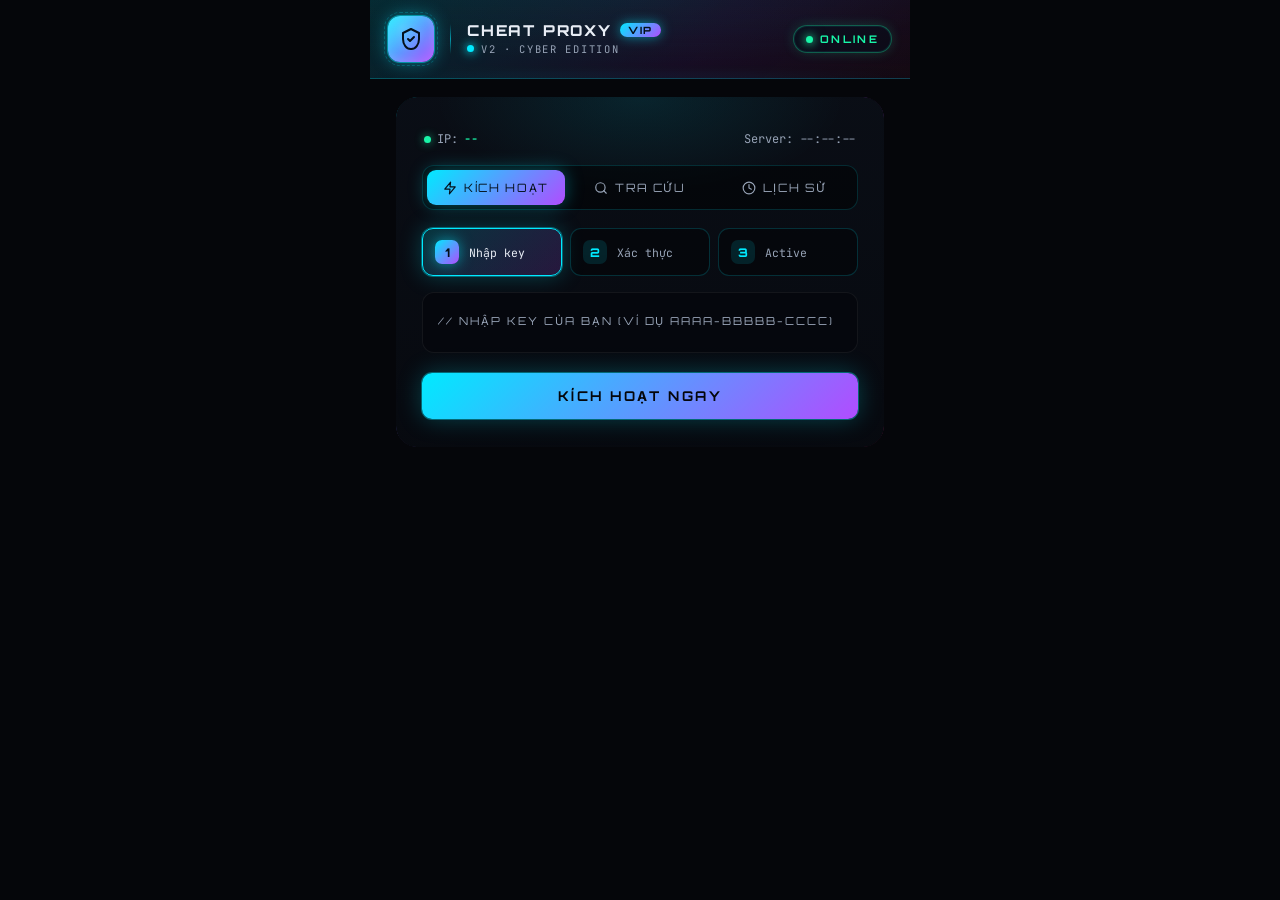
==== commit 53ea6c64: "Add files via upload" ====
--- a/index.html
+++ b/index.html
@@ -1,720 +1,602 @@
 <!DOCTYPE html>
+
 <html lang="vi">
 <head>
-    <meta charset="UTF-8">
-    <meta name="viewport" content="width=device-width, initial-scale=1.0, maximum-scale=1.0, user-scalable=no">
-    <title>PROXY VIP VN</title>
-    <style>
-        * { margin: 0; padding: 0; box-sizing: border-box; font-family: -apple-system, 'Segoe UI', Roboto, Helvetica, Arial, sans-serif; -webkit-tap-highlight-color: transparent; }
-        body { background: #05070a; color: #c8d4e0; min-height: 100vh; padding: 16px; overflow-x: hidden; display: flex; justify-content: center; align-items: center; }
-        .app { max-width: 480px; width: 100%; background: #0a0e14; border-radius: 20px; padding: 24px 20px 30px; border: 1px solid #1a2a3a; box-shadow: 0 20px 60px rgba(0,0,0,0.8); position: relative; min-height: 600px; }
-        .screen { display: none; }
-        .screen.active { display: block; animation: fadeIn 0.3s ease; }
-        @keyframes fadeIn { from { opacity: 0; transform: translateY(10px); } to { opacity: 1; transform: translateY(0); } }
-        .header { display: flex; justify-content: space-between; align-items: center; margin-bottom: 20px; padding-bottom: 16px; border-bottom: 1px solid #1a2a3a; }
-        .header .logo { font-size: 18px; font-weight: 800; color: #fff; letter-spacing: 1px; }
-        .header .logo span { color: #00d4ff; text-shadow: 0 0 20px rgba(0,212,255,0.5); }
-        .header .status { display: flex; align-items: center; gap: 6px; font-size: 11px; color: #00d4ff; background: rgba(0,212,255,0.08); padding: 4px 12px; border-radius: 30px; border: 1px solid rgba(0,212,255,0.2); }
-        .header .status .dot { width: 6px; height: 6px; background: #00d4ff; border-radius: 50%; animation: pulse 1.5s infinite; }
-        @keyframes pulse { 0%, 100% { opacity: 1; } 50% { opacity: 0.3; } }
-        .input-group { margin-bottom: 16px; }
-        .input-group label { display: block; font-size: 12px; color: #6a7f8f; margin-bottom: 8px; font-weight: 500; }
-        .input-group input { width: 100%; padding: 14px 16px; background: #0f1720; border: 1px solid #1a2a3a; border-radius: 12px; color: #fff; font-size: 14px; font-family: 'Courier New', monospace; outline: none; transition: 0.3s; letter-spacing: 1px; }
-        .input-group input:focus { border-color: #00d4ff; box-shadow: 0 0 20px rgba(0,212,255,0.1); }
-        .input-group input::placeholder { color: #3a4a5a; letter-spacing: 0; }
-        .btn { width: 100%; padding: 14px 0; border: none; border-radius: 12px; font-size: 14px; font-weight: 700; cursor: pointer; transition: 0.3s; letter-spacing: 0.5px; }
-        .btn-primary { background: linear-gradient(135deg, #00b4d8, #0077b6); color: #fff; }
-        .btn-primary:active { transform: scale(0.98); }
-        .btn-primary:disabled { opacity: 0.5; cursor: not-allowed; }
-        .btn-secondary { background: #0f1720; border: 1px solid #1a2a3a; color: #6a7f8f; margin-top: 8px; }
-        .btn-success { background: linear-gradient(135deg, #2ecc71, #27ae60); color: #fff; margin-top: 8px; }
-        .btn-warning { background: linear-gradient(135deg, #f1c40f, #e67e22); color: #fff; margin-top: 8px; }
-        .btn-info { background: linear-gradient(135deg, #00d4ff, #0077b6); color: #fff; margin-top: 8px; }
-        .info-box { background: #0f1720; border: 1px solid #1a2a3a; border-radius: 12px; padding: 16px; margin-top: 16px; }
-        .info-box .info-title { font-size: 12px; font-weight: 700; color: #00d4ff; margin-bottom: 12px; text-transform: uppercase; }
-        .info-row { display: flex; justify-content: space-between; align-items: center; padding: 8px 0; border-bottom: 1px solid #151f2a; font-size: 13px; }
-        .info-row:last-child { border-bottom: none; }
-        .info-row .label { color: #6a7f8f; }
-        .info-row .value { color: #c8d4e0; font-weight: 600; }
-        .info-row .value.success { color: #2ecc71; }
-        .info-row .value.error { color: #e63946; }
-        .info-row .value.gold { color: #f1c40f; }
-        .toggle-row { display: flex; justify-content: space-between; align-items: center; padding: 12px 0; border-bottom: 1px solid #151f2a; }
-        .toggle-row:last-child { border-bottom: none; }
-        .toggle-row .label { font-size: 14px; color: #c8d4e0; font-weight: 500; }
-        .toggle-row .label .sub { display: block; font-size: 11px; color: #6a7f8f; margin-top: 2px; }
-        .switch { position: relative; width: 46px; height: 26px; background: #1a2a3a; border-radius: 40px; cursor: pointer; transition: 0.3s; flex-shrink: 0; }
-        .switch.on { background: #00d4ff; box-shadow: 0 0 20px rgba(0,212,255,0.3); }
-        .switch::after { content: ''; position: absolute; top: 3px; left: 3px; width: 20px; height: 20px; background: #fff; border-radius: 50%; transition: 0.3s; }
-        .switch.on::after { left: 23px; }
-        .toast { position: fixed; top: 20px; left: 50%; transform: translateX(-50%); background: #0f1720; border: 1px solid #1a2a3a; color: #fff; padding: 12px 24px; border-radius: 12px; font-size: 13px; z-index: 9999; display: none; box-shadow: 0 10px 40px rgba(0,0,0,0.6); max-width: 90vw; text-align: center; }
-        .toast.show { display: block; animation: toastIn 0.3s ease; }
-        .toast.success { border-color: #2ecc71; color: #2ecc71; }
-        .toast.error { border-color: #e63946; color: #e63946; }
-        .toast.info { border-color: #00d4ff; color: #00d4ff; }
-        @keyframes toastIn { from { opacity: 0; transform: translateX(-50%) translateY(-10px); } to { opacity: 1; transform: translateX(-50%) translateY(0); } }
-        .loading { display: inline-block; width: 12px; height: 12px; border: 2px solid rgba(255,255,255,0.3); border-top-color: #fff; border-radius: 50%; animation: spin 0.6s linear infinite; margin-right: 6px; }
-        @keyframes spin { to { transform: rotate(360deg); } }
-        .key-result { background: #0f1720; border: 1px solid #2ecc71; border-radius: 12px; padding: 16px; margin-top: 16px; text-align: center; display: none; }
-        .key-result.show { display: block; }
-        .key-result .key-text { font-family: 'Courier New', monospace; font-size: 18px; font-weight: 700; color: #f1c40f; word-break: break-all; margin: 8px 0; letter-spacing: 1px; }
-        .key-result .key-hint { font-size: 12px; color: #6a7f8f; }
-        .section-title { font-size: 13px; font-weight: 700; color: #00d4ff; margin-bottom: 12px; padding-bottom: 8px; border-bottom: 1px solid #1a2a3a; text-transform: uppercase; }
-        .section-title.pink { color: #e91e63; }
-        .footer { text-align: center; margin-top: 20px; padding-top: 16px; border-top: 1px solid #1a2a3a; font-size: 11px; color: #3a4a5a; }
-        @media (max-width: 400px) { .app { padding: 18px 14px 24px; } .header .logo { font-size: 15px; } }
-    </style>
+<meta charset="utf-8"/>
+<meta content="width=device-width, initial-scale=1, maximum-scale=1" name="viewport"/>
+<title>Cheat Proxy VIP - Kích hoạt key</title>
+<link href="base.css" rel="stylesheet"/>
+<link href="public.css" rel="stylesheet"/>
 </head>
 <body>
-
-<div class="app">
-    <!-- SCREEN 1: NHẬP KEY -->
-    <div class="screen active" id="screenKey">
-        <div class="header">
-            <div class="logo">PROXY <span>VIP VN</span></div>
-            <div class="status"><span class="dot"></span>ONLINE</div>
-        </div>
-        <div class="section-title">// NHẬP KEY</div>
-        <div class="input-group">
-            <label>Nhập key kích hoạt (1H / 1D / 7D / 30D)</label>
-            <input type="text" id="inputKey" placeholder="VD: 1H-XXXX-XXXX-XXXX" autocomplete="off">
-        </div>
-        <button class="btn btn-primary" onclick="doLogin()" id="btnLogin">KÍCH HOẠT</button>
-        <button class="btn btn-secondary" onclick="showScreen('screenGetKey')">📥 NHẬN KEY FREE</button>
-        <div class="footer">PROXY VIP VN · DEV · VIETNAM</div>
-    </div>
-
-    <!-- SCREEN 2: KEY FREE -->
-    <div class="screen" id="screenGetKey">
-        <div class="header">
-            <div class="logo">SERVER<span>KEY</span></div>
-            <div class="status"><span class="dot"></span>ONLINE</div>
-        </div>
-        <div class="section-title">// FREE KEY SYSTEM</div>
-        <div class="info-box">
-            <div class="info-title">📱 KEY FREE PROXY IPA</div>
-            <div style="font-size:12px;color:#6a7f8f;margin-bottom:12px;">Dùng cho bản cài IPA / Tweak iOS Free Fire</div>
-            <div class="info-row">
-                <span class="label">Thời hạn key</span>
-                <span class="value gold">1 Giờ</span>
-            </div>
-            <div class="info-row">
-                <span class="label">Hôm nay</span>
-                <span class="value" id="todayCount">0 / 3000</span>
-            </div>
-            <div class="info-row">
-                <span class="label">IP này</span>
-                <span class="value" id="ipCount">0 / 2</span>
-            </div>
-        </div>
-        <div class="key-result" id="freeKeyResult">
-            <div style="font-size:12px;color:#6a7f8f;">KEY CỦA BẠN</div>
-            <div class="key-text" id="freeKeyText">----</div>
-            <div class="key-hint">Nhấn để sao chép</div>
-        </div>
-        <button class="btn btn-success" onclick="getFreeKey()" id="btnGetKey" style="margin-top:16px;">📥 LẤY KEY FREE</button>
-        <button class="btn btn-secondary" onclick="showScreen('screenKey')">← QUAY LẠI</button>
-        <div class="footer"><span style="color:#3a4a5a;">Nếu admin chưa tạo link vượt, không thể lấy key</span></div>
-    </div>
-
-    <!-- SCREEN 3: CHỨC NĂNG -->
-    <div class="screen" id="screenFeatures">
-        <div class="header">
-            <div class="logo">PROXY <span>VIP VN</span></div>
-            <div class="status"><span class="dot"></span>ACTIVE</div>
-        </div>
-        <div class="info-box">
-            <div class="info-title">THÔNG TIN KEY</div>
-            <div class="info-row">
-                <span class="label">Key</span>
-                <span class="value gold" id="fKey">--</span>
-            </div>
-            <div class="info-row">
-                <span class="label">Trạng thái</span>
-                <span class="value success" id="fStatus">ACTIVE</span>
-            </div>
-            <div class="info-row">
-                <span class="label">Ngày active</span>
-                <span class="value" id="fActiveDate">--</span>
-            </div>
-            <div class="info-row">
-                <span class="label">Hết hạn</span>
-                <span class="value error" id="fExpire">--</span>
-            </div>
-        </div>
-        <div class="info-box" style="border-color:#00d4ff;">
-            <div class="section-title">// DANH SÁCH AIM</div>
-            <div class="toggle-row">
-                <div class="label">Aim body <span class="sub" id="aimBodyStatus">ĐANG TẮT</span></div>
-                <div class="switch" onclick="toggleFeature('aim', 'body')" id="sw_aim_body"></div>
-            </div>
-            <div class="toggle-row">
-                <div class="label">Aim drag <span class="sub" id="aimDragStatus">ĐANG TẮT</span></div>
-                <div class="switch" onclick="toggleFeature('aim', 'drag')" id="sw_aim_drag"></div>
-            </div>
-            <div class="toggle-row">
-                <div class="label">Aim magic <span class="sub" id="aimMagicStatus">ĐANG TẮT</span></div>
-                <div class="switch" onclick="toggleFeature('aim', 'magic')" id="sw_aim_magic"></div>
-            </div>
-        </div>
-        <div class="info-box" style="border-color:#e91e63;">
-            <div class="section-title pink">// DANH SÁCH CHỨC NĂNG VIP</div>
-            <div class="toggle-row"><div class="label">TÚ LUNG T... <span class="sub">ĐANG TẮT</span></div><div class="switch" onclick="toggleFeature('vip', 'tulung')" id="sw_vip_tulung"></div></div>
-            <div class="toggle-row"><div class="label">SPEED X F... <span class="sub">ĐANG TẮT</span></div><div class="switch" onclick="toggleFeature('vip', 'speedxf')" id="sw_vip_speedxf"></div></div>
-            <div class="toggle-row"><div class="label">MOVE PC <span class="sub">ĐANG TẮT</span></div><div class="switch" onclick="toggleFeature('vip', 'movepc')" id="sw_vip_movepc"></div></div>
-            <div class="toggle-row"><div class="label">CAMERA H... <span class="sub">ĐANG TẮT</span></div><div class="switch" onclick="toggleFeature('vip', 'camerah')" id="sw_vip_camerah"></div></div>
-            <div class="toggle-row"><div class="label">FAKE DAM... <span class="sub">ĐANG TẮT</span></div><div class="switch" onclick="toggleFeature('vip', 'fakedam')" id="sw_vip_fakedam"></div></div>
-            <div class="toggle-row"><div class="label">FAST FIRE ... <span class="sub">ĐANG TẮT</span></div><div class="switch" onclick="toggleFeature('vip', 'fastfire')" id="sw_vip_fastfire"></div></div>
-            <div class="toggle-row"><div class="label">FAST SWIT... <span class="sub">ĐANG TẮT</span></div><div class="switch" onclick="toggleFeature('vip', 'fastswit')" id="sw_vip_fastswit"></div></div>
-            <div class="toggle-row"><div class="label">HIGHT JU... <span class="sub">ĐANG TẮT</span></div><div class="switch" onclick="toggleFeature('vip', 'hightju')" id="sw_vip_hightju"></div></div>
-            <div class="toggle-row"><div class="label">SKY WALK <span class="sub">ĐANG TẮT</span></div><div class="switch" onclick="toggleFeature('vip', 'skywalk')" id="sw_vip_skywalk"></div></div>
-            <div class="toggle-row"><div class="label">SPEED (C... <span class="sub">ĐANG TẮT</span></div><div class="switch" onclick="toggleFeature('vip', 'speedc')" id="sw_vip_speedc"></div></div>
-            <div class="toggle-row"><div class="label">BACKJUM... <span class="sub">ĐANG TẮT</span></div><div class="switch" onclick="toggleFeature('vip', 'backjum')" id="sw_vip_backjum"></div></div>
-        </div>
-        <button class="btn btn-secondary" onclick="changeKey()">🔄 ĐỔI KEY</button>
-        <div class="footer">Bạn chỉ cần xác thực 1 lần. IP và thiết bị sẽ bind.</div>
-    </div>
-
-    <!-- SCREEN 4: ADMIN -->
-    <div class="screen" id="screenAdmin">
-        <div class="header">
-            <div class="logo">🔧 ADMIN <span>PANEL</span></div>
-            <div class="status"><span class="dot"></span>ROOT</div>
-        </div>
-        <div class="section-title">// TẠO KEY MỚI</div>
-        <div class="input-group">
-            <label>Loại key (1H / 1D / 7D / 30D)</label>
-            <input type="text" id="adminKeyType" placeholder="1H" value="1H" maxlength="3">
-        </div>
-        <button class="btn btn-primary" onclick="adminGenerateKey()">⚡ TẠO KEY</button>
-        <div class="key-result" id="adminKeyResult">
-            <div style="font-size:12px;color:#6a7f8f;">KEY MỚI</div>
-            <div class="key-text" id="adminKeyText">----</div>
-            <div class="key-hint">Nhấn để sao chép</div>
-        </div>
-
-        <button class="btn btn-info" onclick="shareKey()" id="btnShareKey" style="display:none;margin-top:12px;">📤 CHIA SẺ KEY QUA LINK</button>
-        <button class="btn btn-warning" onclick="showQRCode()" id="btnShowQR" style="display:none;margin-top:8px;">📱 HIỆN MÃ QR</button>
-
-        <div class="section-title" style="margin-top:20px;">// GỬI LINK VƯỢT</div>
-        <div class="input-group">
-            <label>Link vượt (dùng để lấy key free)</label>
-            <input type="text" id="adminLink" placeholder="https://..." value="">
-        </div>
-        <button class="btn btn-success" onclick="adminSaveLink()">💾 LƯU LINK</button>
-
-        <div class="section-title" style="margin-top:20px;">// DANH SÁCH KEY</div>
-        <div class="info-box" id="adminKeyList" style="max-height:200px;overflow-y:auto;">
-            <div style="text-align:center;color:#3a4a5a;padding:10px;">Đang tải...</div>
-        </div>
-        <button class="btn btn-secondary" onclick="showScreen('screenKey')">← QUAY LẠI</button>
-    </div>
-
-    <!-- SCREEN 5: QR CODE -->
-    <div class="screen" id="screenQR">
-        <div class="header">
-            <div class="logo">📱 MÃ <span>QR</span></div>
-            <div class="status"><span class="dot"></span>SHARE</div>
-        </div>
-        <div class="info-box" style="text-align:center;">
-            <div class="info-title">QUÉT MÃ ĐỂ NHẬN KEY</div>
-            <div id="qrCodeBox" style="padding:20px;background:#fff;border-radius:12px;margin:12px 0;display:inline-block;">
-                <div id="qrCode" style="font-size:0;"></div>
-            </div>
-            <div style="font-size:14px;color:#f1c40f;font-family:monospace;word-break:break-all;margin:10px 0;" id="qrKeyText">----</div>
-            <div style="font-size:12px;color:#6a7f8f;">Dùng camera quét mã để lấy link</div>
-        </div>
-        <button class="btn btn-secondary" onclick="showScreen('screenAdmin')">← QUAY LẠI</button>
-    </div>
-</div>
-
-<div class="toast" id="toast"></div>
-
-<script>
-    // ==================================================
-    // ============ ADMIN PASSWORD ============
-    // ==================================================
-    const ADMIN_PASS = "adminproxyvpn";
-
-    let selectedFeatures = { aim: null, vip: null };
-    let activeKey = null;
-    let lastGeneratedKey = null;
-
-    // ==================================================
-    // ============ TOAST ============
-    // ==================================================
-    function showToast(msg, type) {
-        const toast = document.getElementById('toast');
-        toast.textContent = msg;
-        toast.className = 'toast show ' + (type || 'info');
-        clearTimeout(toast._timer);
-        toast._timer = setTimeout(() => { toast.className = 'toast'; }, 2500);
+<div class="activate-shell">
+<!-- Header -->
+<div class="app-header">
+<div class="brand-block">
+<div class="brand-logo">
+<svg fill="none" stroke="currentColor" stroke-linecap="round" stroke-linejoin="round" stroke-width="2" viewbox="0 0 24 24"><path d="M12 2 4 6v6c0 5.4 3.4 10.2 8 10 4.6.2 8-4.6 8-10V6l-8-4z"></path><path d="m9 12 2 2 4-4"></path></svg>
+</div>
+<div class="brand-divider"></div>
+<div class="brand-text">
+<div class="brand-title">CHEAT PROXY <span class="brand-vip">VIP</span></div>
+<div class="brand-sub">
+<span class="led-dot"></span>
+<span>v2 · cyber edition</span>
+</div>
+</div>
+</div>
+<div class="status-pill">
+<span class="led-dot green"></span>
+<span class="status-text">ONLINE</span>
+</div>
+</div>
+<div class="activate-card">
+<!-- IP row -->
+<div class="meta-row">
+<span class="live">IP: <span class="ip" id="clientIp">--</span></span>
+<span>Server: <span id="serverTime">--:--:--</span></span>
+</div>
+<!-- 3 tabs -->
+<div class="tab-bar" role="tablist">
+<div class="tab active" data-pane="activate" role="tab">
+<svg fill="none" stroke="currentColor" stroke-linecap="round" stroke-linejoin="round" stroke-width="2" viewbox="0 0 24 24"><path d="M13 2L3 14h9l-1 8 10-12h-9l1-8z"></path></svg>
+        Kích hoạt
+      </div>
+<div class="tab" data-pane="lookup" role="tab">
+<svg fill="none" stroke="currentColor" stroke-linecap="round" stroke-linejoin="round" stroke-width="2" viewbox="0 0 24 24"><circle cx="11" cy="11" r="8"></circle><path d="m21 21-4.35-4.35"></path></svg>
+        Tra cứu
+      </div>
+<div class="tab" data-pane="history" role="tab">
+<svg fill="none" stroke="currentColor" stroke-linecap="round" stroke-linejoin="round" stroke-width="2" viewbox="0 0 24 24"><circle cx="12" cy="12" r="10"></circle><polyline points="12 6 12 12 16 14"></polyline></svg>
+        Lịch sử
+      </div>
+</div>
+<!-- TAB 1: KÍCH HOẠT -->
+<div class="tab-panes active" data-pane="activate">
+<div class="step-row">
+<div class="step active" data-step="1"><div class="num">1</div><span>Nhập key</span></div>
+<div class="step" data-step="2"><div class="num">2</div><span>Xác thực</span></div>
+<div class="step" data-step="3"><div class="num">3</div><span>Active</span></div>
+</div>
+<form id="activateForm">
+<div class="field">
+<input autocapitalize="characters" autocomplete="off" id="licenseInput" maxlength="32" placeholder=" " required=""/>
+<span class="placeholder">// Nhập key của bạn (ví dụ AAAA-BBBBB-CCCC)</span>
+<span class="scan-line"></span>
+</div>
+<button class="btn activate-btn" id="submitBtn" type="submit">KÍCH HOẠT NGAY</button>
+</form>
+<div class="result-panel" id="activateResult">
+<div class="row-head">
+<svg fill="none" height="20" stroke="currentColor" stroke-width="2.5" viewbox="0 0 24 24" width="20"><circle cx="12" cy="12" r="10"></circle><path d="M8 12l3 3 5-6"></path></svg>
+<span id="arTitle">KEY ĐANG HOẠT ĐỘNG</span>
+</div>
+<div class="msg" id="arMsg"></div>
+<div class="grid">
+<div><span>Trạng thái</span><span id="arStatus">--</span></div>
+<div><span>Ngày active</span><span id="arCreated">--</span></div>
+<div><span>Hết hạn</span><span id="arExpires">--</span></div>
+</div>
+<!-- Danh sách máy chủ (hiển thị sau khi active) -->
+<div class="server-list hidden" id="arServers">
+<div class="server-list-head">
+<span class="server-list-eyebrow">// Danh sách máy chủ</span>
+<span class="server-list-count" id="arServerCount">0 máy chủ</span>
+</div>
+<div id="arServerItems"></div>
+<div class="server-list-empty hidden" id="arServerEmpty">
+            Chưa có máy chủ nào được gán cho key này. Liên hệ admin để được cấp.
+          </div>
+</div>
+<!-- Download mitmproxy CA cert so client can trust the TLS intercept -->
+<div class="cert-tile hidden" id="arCertTile">
+<div aria-hidden="true" class="cert-tile-icon">
+<svg fill="none" stroke="currentColor" stroke-linecap="round" stroke-linejoin="round" stroke-width="2" viewbox="0 0 24 24">
+<path d="M12 2 4 6v6c0 5.4 3.4 10.2 8 10 4.6.2 8-4.6 8-10V6l-8-4z"></path>
+<path d="m9 12 2 2 4-4"></path>
+</svg>
+</div>
+<div class="cert-tile-body">
+<div class="cert-tile-title">Chứng chỉ mitmproxy</div>
+</div>
+<button aria-label="Tải chứng chỉ mitmproxy" class="btn-cert-download" id="arCertDownloadBtn" type="button">
+<svg fill="none" stroke="currentColor" stroke-linecap="round" stroke-linejoin="round" stroke-width="2" viewbox="0 0 24 24">
+<path d="M21 15v4a2 2 0 0 1-2 2H5a2 2 0 0 1-2-2v-4"></path>
+<polyline points="7 10 12 15 17 10"></polyline>
+<line x1="12" x2="12" y1="15" y2="3"></line>
+</svg>
+<span>Tải xuống</span>
+</button>
+</div>
+<div class="shield-tile">
+<svg class="shield-tile-icon" fill="none" height="22" stroke="currentColor" stroke-linecap="round" stroke-linejoin="round" stroke-width="2" viewbox="0 0 24 24" width="22">
+<defs>
+<lineargradient id="shieldGrad" x1="0" x2="1" y1="0" y2="1">
+<stop offset="0%" stop-color="#00eaff"></stop>
+<stop offset="100%" stop-color="#b14cff"></stop>
+</lineargradient>
+</defs>
+<path d="M12 2 4 6v6c0 5.4 3.4 10.2 8 10 4.6.2 8-4.6 8-10V6l-8-4z" stroke="url(#shieldGrad)"></path>
+<path d="m9 12 2 2 4-4" stroke="url(#shieldGrad)" stroke-width="2.4"></path>
+<circle cx="12" cy="12" opacity="0.6" r="11" stroke="url(#shieldGrad)" stroke-dasharray="2 3" stroke-width="0.6"></circle>
+</svg>
+<span>Bạn chỉ cần xác thực 1 lần. IP và thiết bị sẽ tự động bind trong <b id="arDuration">--</b>.</span>
+</div>
+</div>
+</div>
+<!-- TAB 2: TRA CỨU -->
+<div class="tab-panes" data-pane="lookup">
+<div class="step-row">
+<div class="step active" data-step="1"><div class="num">1</div><span>Nhập key</span></div>
+<div class="step" data-step="2"><div class="num">2</div><span>Tra cứu</span></div>
+<div class="step" data-step="3"><div class="num">3</div><span>Xem kết quả</span></div>
+</div>
+<div class="sub-label">// Key đang được truy vấn</div>
+<form id="lookupForm">
+<div class="field">
+<input autocapitalize="characters" autocomplete="off" id="lookupInput" maxlength="32" placeholder=" " required=""/>
+<span class="placeholder">// Nhập key cần tra cứu</span>
+<span class="scan-line"></span>
+</div>
+<button class="btn activate-btn" id="lookupBtn" type="submit">TRA CỨU THÔNG TIN</button>
+</form>
+<div class="result-panel" id="lookupResult">
+<div class="row-head">
+<svg fill="none" height="20" stroke="currentColor" stroke-width="2" viewbox="0 0 24 24" width="20"><circle cx="11" cy="11" r="8"></circle><path d="m21 21-4.35-4.35"></path></svg>
+<span id="lkTitle">THÔNG TIN KEY</span>
+</div>
+<div class="msg" id="lkMsg"></div>
+<div class="grid">
+<div><span>Trạng thái</span><span id="lkStatus">--</span></div>
+<div><span>Thời hạn</span><span id="lkDuration">--</span></div>
+<div><span>Ngày active</span><span id="lkCreated">--</span></div>
+<div><span>Hết hạn</span><span id="lkExpires">--</span></div>
+<div style="grid-column: span 2;"><span>IP đã whitelist</span><span id="lkIp">--</span></div>
+</div>
+<div class="shield-tile">
+<svg fill="none" height="18" stroke="currentColor" stroke-width="2" viewbox="0 0 24 24" width="18"><circle cx="12" cy="12" r="10"></circle><path d="M12 8v4M12 16h.01"></path></svg>
+<span>Key mới cần kích hoạt trước tại tab <b>Kích hoạt</b> để bind thiết bị / IP.</span>
+</div>
+</div>
+</div>
+<!-- TAB 3: LỊCH SỬ -->
+<div class="tab-panes" data-pane="history">
+<div class="step-row">
+<div class="step active" data-step="1"><div class="num">1</div><span>Lấy dữ liệu</span></div>
+<div class="step" data-step="2"><div class="num">2</div><span>So sánh</span></div>
+<div class="step" data-step="3"><div class="num">3</div><span>Xem chi tiết</span></div>
+</div>
+<div class="sub-label">// 5 lần kích hoạt gần nhất của key</div>
+<form id="historyForm">
+<div class="field">
+<input autocapitalize="characters" autocomplete="off" id="historyInput" maxlength="32" placeholder=" " required=""/>
+<span class="placeholder">// Nhập key cần xem lịch sử</span>
+<span class="scan-line"></span>
+</div>
+<button class="btn activate-btn" id="historyBtn" type="submit">XEM LỊCH SỬ</button>
+</form>
+<div class="result-panel" id="historyResult">
+<div class="row-head">
+<svg fill="none" height="20" stroke="currentColor" stroke-width="2" viewbox="0 0 24 24" width="20"><circle cx="12" cy="12" r="10"></circle><polyline points="12 6 12 12 16 14"></polyline></svg>
+<span id="hsTitle">LỊCH SỬ KÍCH HOẠT</span>
+</div>
+<div class="msg" id="hsMsg"></div>
+<div class="history-card">
+<div class="history-row"><span>Thời gian</span><span>IP</span><span>Trạng thái</span></div>
+<div id="historyList"></div>
+</div>
+</div>
+</div>
+</div>
+<!-- Announcement modal -->
+<div class="announcement-overlay" id="annOverlay">
+<div aria-labelledby="annTitle" aria-modal="true" class="announcement-card" role="dialog">
+<div class="ann-head">
+<div aria-hidden="true" class="ann-icon">
+<svg fill="none" stroke="currentColor" stroke-linecap="round" stroke-linejoin="round" stroke-width="2" viewbox="0 0 24 24">
+<path d="M3 11l18-5v12L3 14v-3z"></path>
+<path d="M11.6 16.8a3 3 0 1 1-5.8-1.6"></path>
+</svg>
+</div>
+<div class="ann-head-text">
+<div class="ann-eyebrow">// Thông báo hệ thống</div>
+<h3 id="annTitle">--</h3>
+</div>
+</div>
+<div class="ann-body">
+<p id="annBody">--</p>
+<div class="ann-meta">
+<span id="annMeta"></span>
+<span id="annPager"></span>
+</div>
+</div>
+<div class="ann-actions">
+<button class="btn-ann btn-ann-close" id="annClose" type="button">
+<svg fill="none" stroke="currentColor" stroke-linecap="round" stroke-linejoin="round" stroke-width="2.4" viewbox="0 0 24 24">
+<path d="M18 6 6 18M6 6l12 12"></path>
+</svg>
+          Đóng
+        </button>
+<button class="btn-ann btn-ann-snooze" id="annDismiss" type="button">
+<svg fill="none" stroke="currentColor" stroke-linecap="round" stroke-linejoin="round" stroke-width="2.2" viewbox="0 0 24 24">
+<circle cx="12" cy="13" r="8"></circle>
+<path d="M12 9v4l2 2"></path>
+<path d="M9 2h6"></path>
+</svg>
+          Đóng 2 giờ
+        </button>
+</div>
+</div>
+</div>
+<div class="popup" id="popup"></div>
+</div>
+<script src="fingerprint.js" type="module"></script>
+<script type="module">
+import { getDeviceFingerprint } from "/static/js/fingerprint.js";
+
+const $ = (id) => document.getElementById(id);
+const popup = $("popup");
+const tabs = document.querySelectorAll(".tab-bar .tab");
+const panes = document.querySelectorAll(".tab-panes");
+let currentIp = null;
+
+function setActiveStep(pane, idx) {
+  const steps = pane.querySelectorAll(".step-row .step");
+  steps.forEach((s, i) => {
+    s.classList.toggle("active", i === idx);
+    s.classList.toggle("done", i < idx);
+  });
+}
+
+function showTab(name) {
+  tabs.forEach((t) => t.classList.toggle("active", t.dataset.pane === name));
+  panes.forEach((p) => p.classList.toggle("active", p.dataset.pane === name));
+  panes.forEach((p) => setActiveStep(p, 0));
+}
+tabs.forEach((t) => t.addEventListener("click", () => showTab(t.dataset.pane)));
+
+async function fetchIp() {
+  try {
+    const r = await fetch("/whoami");
+    const d = await r.json();
+    currentIp = d.ip;
+    $("clientIp").textContent = d.ip || "--";
+  } catch (e) { $("clientIp").textContent = "n/a"; }
+}
+function tickClock() {
+  const now = new Date();
+  const pad = (n) => String(n).padStart(2, "0");
+  $("serverTime").textContent = pad(now.getHours()) + ":" + pad(now.getMinutes()) + ":" + pad(now.getSeconds());
+}
+setInterval(tickClock, 1000); tickClock();
+
+function showPopup(text, isError = true) {
+  popup.textContent = text;
+  popup.classList.remove("show", "ok", "err");
+  void popup.offsetWidth;
+  popup.classList.add("show", isError ? "err" : "ok");
+  clearTimeout(window.__cpvPopup);
+  window.__cpvPopup = setTimeout(() => popup.classList.remove("show"), 3500);
+}
+
+function hideServerList() {
+  const wrap = $("arServers");
+  if (wrap) wrap.classList.add("hidden");
+  const items = $("arServerItems");
+  if (items) items.innerHTML = "";
+}
+
+function hideCertTile() {
+  const tile = $("arCertTile");
+  if (tile) tile.classList.add("hidden");
+}
+
+function renderCertTile(meta) {
+  const tile = $("arCertTile");
+  if (!tile) return;
+  if (!meta || !meta.has_cert) { hideCertTile(); return; }
+  const name = $("arCertName");
+  const sha = $("arCertSha");
+  const btn = $("arCertDownloadBtn");
+  if (name) name.textContent = meta.filename || "mitmproxy-ca-cert.pem";
+  if (sha) {
+    const h = meta.sha256 || "";
+    sha.textContent = h ? (h.slice(0, 6) + "…" + h.slice(-6)) : "--";
+    sha.title = h || "";
+  }
+  if (btn) {
+    btn.onclick = () => {
+      try { window.location.href = "/api/mitm-cert/download"; } catch (_) {}
+    };
+  }
+  tile.classList.remove("hidden");
+}
+
+async function loadCertForClient() {
+  try {
+    const r = await fetch("/api/mitm-cert/info");
+    if (!r.ok) return hideCertTile();
+    const d = await r.json();
+    renderCertTile(d);
+  } catch (_) {
+    hideCertTile();
+  }
+}
+
+function renderServerList(aims) {
+  const wrap = $("arServers");
+  const itemsHost = $("arServerItems");
+  const emptyEl = $("arServerEmpty");
+  const countEl = $("arServerCount");
+  if (!wrap || !itemsHost) return;
+  const list = Array.isArray(aims) ? aims : [];
+  if (countEl) countEl.textContent = list.length + (list.length === 1 ? " máy chủ" : " máy chủ");
+  if (!list.length) {
+    if (emptyEl) emptyEl.classList.remove("hidden");
+    wrap.classList.remove("hidden");
+    return;
+  }
+  if (emptyEl) emptyEl.classList.add("hidden");
+  renderServerListInto(itemsHost, list);
+  wrap.classList.remove("hidden");
+}
+
+async function copyText(text) {
+  if (!text) return false;
+  try {
+    if (navigator.clipboard && window.isSecureContext) {
+      await navigator.clipboard.writeText(text);
+      return true;
     }
-
-    function showScreen(id) {
-        document.querySelectorAll('.screen').forEach(s => s.classList.remove('active'));
-        document.getElementById(id).classList.add('active');
+  } catch (_) {}
+  try {
+    const ta = document.createElement("textarea");
+    ta.value = text;
+    ta.style.position = "fixed";
+    ta.style.opacity = "0";
+    document.body.appendChild(ta);
+    ta.select();
+    const ok = document.execCommand("copy");
+    document.body.removeChild(ta);
+    return ok;
+  } catch (_) {
+    return false;
+  }
+}
+
+function escapeHtml(s) {
+  return String(s == null ? "" : s)
+    .replace(/&/g, "&amp;")
+    .replace(/</g, "&lt;")
+    .replace(/>/g, "&gt;")
+    .replace(/"/g, "&quot;")
+    .replace(/'/g, "&#39;");
+}
+function tsLabel(t) {
+  if (!t) return "--";
+  try { return new Date(t * 1000).toLocaleString("vi-VN"); } catch (_) { return "--"; }
+}
+
+$("activateForm").addEventListener("submit", async (ev) => {
+  ev.preventDefault();
+  const key = ($("licenseInput").value || "").trim();
+  const pane = document.querySelector('.tab-panes[data-pane="activate"]');
+  if (!key) { showPopup("Vui lòng nhập key.", true); return; }
+  if (!currentIp) { showPopup("Không lấy được IP. Thử lại.", true); return; }
+  setActiveStep(pane, 1);
+  $("submitBtn").disabled = true;
+  $("submitBtn").textContent = "ĐANG XÁC THỰC...";
+  try {
+    const fp = await getDeviceFingerprint();
+    const res = await fetch("/submit", {
+      method: "POST",
+      headers: { "Content-Type": "application/json" },
+      body: JSON.stringify({ ip: currentIp, key, device_id: fp }),
+    });
+    const data = await res.json();
+    setActiveStep(pane, 2);
+    if (res.ok) {
+      showPopup(data.message || "Kích hoạt thành công.", false);
+      setActiveStep(pane, 3);
+      $("arTitle").textContent = "KÍCH HOẠT THÀNH CÔNG";
+      $("arMsg").textContent = "Key đã bind IP " + currentIp + " và thiết bị của bạn.";
+      $("arStatus").innerHTML = '<span class="badge ok">active</span>';
+      $("arCreated").textContent = tsLabel(Math.floor(Date.now() / 1000));
+      $("arExpires").textContent = tsLabel(data.expires_at);
+      $("arDuration").textContent = data.duration || "thời hạn key";
+      renderServerList(data.aims || []);
+      loadCertForClient();
+      $("activateResult").classList.remove("err");
+      $("activateResult").classList.add("show");
+      try { localStorage.setItem("cpv_key", key); } catch (_) {}
+    } else {
+      showPopup(data.message || "Key không hợp lệ.", true);
+      $("arTitle").textContent = "KÍCH HOẠT THẤT BẠI";
+      $("arMsg").textContent = data.message || "Vui lòng kiểm tra lại key.";
+      hideServerList();
+      hideCertTile();
+      $("activateResult").classList.add("err", "show");
     }
-
-    // ==================================================
-    // ============ KEY STORAGE (LOCAL) ============
-    // ==================================================
-    function getKeys() {
-        return JSON.parse(localStorage.getItem('proxyvip_keys') || '{}');
+  } catch (e) {
+    showPopup("Lỗi gửi yêu cầu.", true);
+  } finally {
+    $("submitBtn").disabled = false;
+    $("submitBtn").textContent = "KÍCH HOẠT NGAY";
+  }
+});
+
+$("lookupForm").addEventListener("submit", async (ev) => {
+  ev.preventDefault();
+  const key = ($("lookupInput").value || "").trim();
+  const pane = document.querySelector('.tab-panes[data-pane="lookup"]');
+  if (!key) { showPopup("Nhập key cần tra cứu.", true); return; }
+  setActiveStep(pane, 1);
+  $("lookupBtn").disabled = true;
+  $("lookupBtn").textContent = "ĐANG TRA CỨU...";
+  try {
+    const r = await fetch("/api/key-status?key=" + encodeURIComponent(key));
+    const d = await r.json();
+    setActiveStep(pane, 2);
+    if (r.ok && d.active) {
+      setActiveStep(pane, 3);
+      $("lkTitle").textContent = "TRA CỨU THÀNH CÔNG";
+      $("lkMsg").textContent = "Key hợp lệ và đang hoạt động.";
+      $("lkStatus").innerHTML = '<span class="badge ok">' + (d.status || "active") + '</span>';
+      $("lkDuration").textContent = (d.duration || "--").toUpperCase();
+      $("lkCreated").textContent = tsLabel(d.created_ts || (d.created_at ? Math.floor(new Date(d.created_at).getTime() / 1000) : null));
+      $("lkExpires").textContent = tsLabel(d.expires_at);
+      $("lkIp").textContent = d.ip_whitelisted ? currentIp + " (active)" : "Chưa bind - kích hoạt trước.";
+      $("lookupResult").classList.remove("err");
+      $("lookupResult").classList.add("show");
+    } else {
+      setActiveStep(pane, 3);
+      $("lkTitle").textContent = "KHÔNG TÌM THẤY";
+      $("lkMsg").textContent = (d && d.message) || "Key không tồn tại.";
+      $("lkStatus").textContent = "--";
+      $("lkDuration").textContent = "--";
+      $("lkCreated").textContent = "--";
+      $("lkExpires").textContent = "--";
+      $("lkIp").textContent = "--";
+      $("lookupResult").classList.add("err", "show");
     }
-    function saveKeys(data) {
-        localStorage.setItem('proxyvip_keys', JSON.stringify(data));
+  } catch (e) {
+    showPopup("Lỗi tra cứu.", true);
+  } finally {
+    $("lookupBtn").disabled = false;
+    $("lookupBtn").textContent = "TRA CỨU THÔNG TIN";
+  }
+});
+
+$("historyForm").addEventListener("submit", async (ev) => {
+  ev.preventDefault();
+  const key = ($("historyInput").value || "").trim();
+  const pane = document.querySelector('.tab-panes[data-pane="history"]');
+  if (!key) { showPopup("Nhập key cần xem lịch sử.", true); return; }
+  setActiveStep(pane, 1);
+  $("historyBtn").disabled = true;
+  $("historyBtn").textContent = "ĐANG LẤY...";
+  try {
+    const r = await fetch("/api/key-history?key=" + encodeURIComponent(key));
+    let items = [];
+    if (r.ok) {
+      const d = await r.json();
+      items = (d && d.items) || [];
     }
-    function saveKey(key, data) {
-        const keys = getKeys();
-        keys[key] = data;
-        saveKeys(keys);
+    setActiveStep(pane, 2);
+    setActiveStep(pane, 3);
+    const list = $("historyList");
+    list.innerHTML = "";
+    if (!items.length) {
+      $("hsTitle").textContent = "CHƯA CÓ LỊCH SỬ";
+      $("hsMsg").textContent = "Key này chưa được kích hoạt lần nào.";
+      const empty = document.createElement("div");
+      empty.className = "history-empty";
+      empty.textContent = "Chưa có lần kích hoạt nào được ghi nhận.";
+      list.appendChild(empty);
+    } else {
+      $("hsTitle").textContent = "LỊCH SỬ KÍCH HOẠT";
+      $("hsMsg").textContent = "Đã tìm thấy " + items.length + " lần kích hoạt.";
+      items.forEach((it) => {
+        const row = document.createElement("div");
+        row.className = "history-row";
+        row.innerHTML =
+          '<span>' + (it.time || "--") + '</span>' +
+          '<span>' + (it.ip || "--") + '</span>' +
+          '<span><span class="badge ' + ((it.status||"").toLowerCase()==="ok"?"ok":"warn") + '">' + (it.status || "--") + '</span></span>';
+        list.appendChild(row);
+      });
     }
-
-    // ==================================================
-    // ============ SHARE KEY QUA LINK ============
-    // ==================================================
-    function encodeKey(key) {
-        // Mã hóa key thành chuỗi an toàn cho URL
-        return btoa(key).replace(/=/g, '').replace(/\+/g, '-').replace(/\//g, '_');
-    }
-
-    function decodeKey(encoded) {
-        try {
-            let s = encoded.replace(/-/g, '+').replace(/_/g, '/');
-            while (s.length % 4) s += '=';
-            return atob(s);
-        } catch (e) {
-            return null;
-        }
-    }
-
-    function createShareLink(key) {
-        const encoded = encodeKey(key);
-        // Lấy URL hiện tại (bỏ query cũ)
-        let baseUrl = window.location.href.split('?')[0].split('#')[0];
-        return baseUrl + '?key=' + encoded;
-    }
-
-    function shareKey() {
-        if (!lastGeneratedKey) {
-            showToast('⚠️ Chưa có key để chia sẻ!', 'error');
-            return;
-        }
-
-        const link = createShareLink(lastGeneratedKey);
-        
-        if (navigator.share) {
-            navigator.share({
-                title: 'PROXY VIP VN - Key',
-                text: 'Key của bạn: ' + lastGeneratedKey,
-                url: link
-            }).catch(() => {});
-        } else if (navigator.clipboard) {
-            navigator.clipboard.writeText(link).then(() => {
-                showToast('✅ Đã sao chép link chia sẻ!', 'success');
-            });
-        } else {
-            prompt('Copy link này để chia sẻ:', link);
-        }
-    }
-
-    // ==================================================
-    // ============ QR CODE (dùng API ngoài) ============
-    // ==================================================
-    function showQRCode() {
-        if (!lastGeneratedKey) {
-            showToast('⚠️ Chưa có key!', 'error');
-            return;
-        }
-
-        const link = createShareLink(lastGeneratedKey);
-        document.getElementById('qrKeyText').textContent = lastGeneratedKey;
-
-        // Dùng API tạo QR miễn phí
-        const qrUrl = 'https://api.qrserver.com/v1/create-qr-code/?size=200x200&data=' + encodeURIComponent(link);
-        document.getElementById('qrCode').innerHTML = `<img src="${qrUrl}" style="width:200px;height:200px;display:block;" alt="QR Code">`;
-
-        showScreen('screenQR');
-    }
-
-    // ==================================================
-    // ============ ĐỌC KEY TỪ URL ============
-    // ==================================================
-    function checkURLForKey() {
-        const params = new URLSearchParams(window.location.search);
-        const encoded = params.get('key');
-        if (encoded) {
-            const key = decodeKey(encoded);
-            if (key) {
-                // Tự động nhập key vào ô input
-                document.getElementById('inputKey').value = key;
-                showToast('✅ Đã nhận key từ link: ' + key, 'success');
-                
-                // Tự động kích hoạt
-                setTimeout(() => {
-                    doLogin();
-                }, 1000);
-                
-                // Xóa query param khỏi URL
-                if (window.history.replaceState) {
-                    window.history.replaceState({}, '', window.location.pathname);
-                }
-            }
-        }
-    }
-
-    // ==================================================
-    // ============ LOGIN ============
-    // ==================================================
-    function doLogin() {
-        const key = document.getElementById('inputKey').value.trim().toUpperCase();
-        if (!key) {
-            showToast('⚠️ Vui lòng nhập key!', 'error');
-            return;
-        }
-
-        // Admin
-        if (key === ADMIN_PASS.toUpperCase()) {
-            showScreen('screenAdmin');
-            renderAdminKeyList();
-            showToast('✅ Đã vào Admin Panel!', 'success');
-            return;
-        }
-
-        const btn = document.getElementById('btnLogin');
-        btn.disabled = true;
-        btn.innerHTML = '<span class="loading"></span> ĐANG KIỂM TRA...';
-
-        setTimeout(() => {
-            const keys = getKeys();
-            const found = keys[key];
-
-            btn.disabled = false;
-            btn.textContent = 'KÍCH HOẠT';
-
-            if (!found) {
-                showToast('❌ Key không tồn tại!', 'error');
-                return;
-            }
-
-            if (found.expire < Date.now()) {
-                showToast('⏰ Key đã hết giờ!', 'error');
-                return;
-            }
-
-            // Success
-            found.activeDate = Date.now();
-            saveKey(key, found);
-
-            activeKey = key;
-            localStorage.setItem('current_key', key);
-            localStorage.setItem('current_key_expire', found.expire);
-
-            document.getElementById('fKey').textContent = key;
-            document.getElementById('fStatus').textContent = 'ACTIVE';
-            document.getElementById('fActiveDate').textContent = formatDate(found.activeDate);
-            document.getElementById('fExpire').textContent = formatDate(found.expire);
-
-            showScreen('screenFeatures');
-            showToast('✅ Kích hoạt thành công!', 'success');
-        }, 800);
-    }
-
-    function changeKey() {
-        if (confirm('🔄 Đổi key khác?')) {
-            localStorage.removeItem('current_key');
-            localStorage.removeItem('current_key_expire');
-            activeKey = null;
-            selectedFeatures = { aim: null, vip: null };
-            document.querySelectorAll('.switch').forEach(s => s.classList.remove('on'));
-            document.getElementById('inputKey').value = '';
-            showScreen('screenKey');
-            showToast('🔄 Đã đổi key', 'success');
-        }
-    }
-
-    // ==================================================
-    // ============ TOGGLE ============
-    // ==================================================
-    function toggleFeature(category, name) {
-        const current = selectedFeatures[category];
-        if (current === name) {
-            selectedFeatures[category] = null;
-            document.getElementById('sw_' + category + '_' + name).classList.remove('on');
-            updateStatusText(category, name, false);
-            showToast('🔴 Đã tắt: ' + getFeatureName(name), 'error');
-            return;
-        }
-        if (current !== null) {
-            document.getElementById('sw_' + category + '_' + current).classList.remove('on');
-            updateStatusText(category, current, false);
-        }
-        selectedFeatures[category] = name;
-        document.getElementById('sw_' + category + '_' + name).classList.add('on');
-        updateStatusText(category, name, true);
-        showToast('🟢 Đã bật: ' + getFeatureName(name), 'success');
-    }
-
-    function updateStatusText(category, name, on) {
-        const el = document.getElementById(category + capitalize(name) + 'Status');
-        if (el) {
-            el.textContent = on ? 'ĐANG BẬT' : 'ĐANG TẮT';
-            el.style.color = on ? '#2ecc71' : '#6a7f8f';
-        }
-    }
-
-    function capitalize(s) { return s.charAt(0).toUpperCase() + s.slice(1); }
-
-    function getFeatureName(name) {
-        const map = { body: 'Aim body', drag: 'Aim drag', magic: 'Aim magic',
-            tulung: 'Tú lung tung', speedxf: 'Speed X F', movepc: 'Move PC',
-            camerah: 'Camera H', fakedam: 'Fake Dam', fastfire: 'Fast Fire',
-            fastswit: 'Fast Swit', hightju: 'Hight Ju', skywalk: 'Sky Walk',
-            speedc: 'Speed C', backjum: 'Backjum' };
-        return map[name] || name;
-    }
-
-    // ==================================================
-    // ============ GET FREE KEY ============
-    // ==================================================
-    function getFreeKey() {
-        const adminLink = localStorage.getItem('admin_link');
-        if (!adminLink) {
-            showToast('❌ Admin chưa tạo link vượt. Không thể lấy key!', 'error');
-            return;
-        }
-
-        const btn = document.getElementById('btnGetKey');
-        btn.disabled = true;
-        btn.innerHTML = '<span class="loading"></span> ĐANG LẤY KEY...';
-
-        setTimeout(() => {
-            const newKey = generateKeyString('1H');
-            const expire = Date.now() + 60 * 60 * 1000;
-
-            saveKey(newKey, {
-                key: newKey, expire: expire, type: '1H',
-                activeDate: null, free: true, created: Date.now()
-            });
-
-            document.getElementById('freeKeyResult').classList.add('show');
-            document.getElementById('freeKeyText').textContent = newKey;
-
-            const todayCount = parseInt(localStorage.getItem('today_count') || '0') + 1;
-            const ipCount = parseInt(localStorage.getItem('ip_count') || '0') + 1;
-            localStorage.setItem('today_count', todayCount);
-            localStorage.setItem('ip_count', ipCount);
-
-            document.getElementById('todayCount').textContent = todayCount + ' / 3000';
-            document.getElementById('ipCount').textContent = ipCount + ' / 2';
-
-            btn.disabled = false;
-            btn.textContent = '📥 LẤY KEY FREE';
-            showToast('✅ Lấy key thành công!', 'success');
-        }, 1000);
-    }
-
-    document.getElementById('freeKeyResult').addEventListener('click', function() {
-        const key = document.getElementById('freeKeyText').textContent;
-        if (key && key !== '----') {
-            navigator.clipboard.writeText(key).then(() => {
-                showToast('✅ Đã sao chép!', 'success');
-            });
-        }
+    $("historyResult").classList.add("show");
+  } catch (e) {
+    showPopup("Không thể lấy lịch sử.", true);
+  } finally {
+    $("historyBtn").disabled = false;
+    $("historyBtn").textContent = "XEM LỊCH SỬ";
+  }
+});
+
+const overlay = $("annOverlay");
+let annList = [];
+let annIndex = 0;
+function showAnn(i) {
+  if (!annList.length) return;
+  annIndex = ((i % annList.length) + annList.length) % annList.length;
+  const item = annList[annIndex];
+  $("annTitle").textContent = item.title || "";
+  $("annBody").textContent = item.content || "";
+  $("annMeta").textContent = item.created_ts ? new Date(item.created_ts * 1000).toLocaleString("vi-VN") : "";
+  $("annPager").textContent = (annList.length > 1) ? (annIndex + 1) + " / " + annList.length : "";
+  overlay.classList.add("show");
+}
+function hideAnn() { overlay.classList.remove("show"); }
+$("annClose") && ($("annClose").onclick = () => hideAnn());
+$("annDismiss") && ($("annDismiss").onclick = () => {
+  try { localStorage.setItem("cpv_ann_dismiss_until", String(Date.now() + 2 * 3600 * 1000)); } catch (_) {}
+  hideAnn();
+});
+overlay && (overlay.onclick = (e) => { if (e.target === overlay) hideAnn(); });
+document.addEventListener("keydown", (e) => {
+  if (e.key === "Escape" && overlay.classList.contains("show")) hideAnn();
+});
+
+(async function loadAnns() {
+  try {
+    const r = await fetch("/api/announcements/active");
+    const d = await r.json();
+    const items = (d && d.items) || [];
+    if (!items.length) return;
+    let until = 0;
+    try { until = parseInt(localStorage.getItem("cpv_ann_dismiss_until") || "0", 10) || 0; } catch (_) {}
+    if (until && Date.now() < until) return;
+    annList = items;
+    showAnn(0);
+  } catch (_) {}
+})();
+
+try {
+  const saved = localStorage.getItem("cpv_key");
+  if (saved) $("licenseInput").value = saved;
+} catch (_) {}
+
+fetchIp();
+
+function renderServerListInto(host, aims) {
+  host.innerHTML = "";
+  aims.forEach((aim, idx) => {
+    const row = document.createElement("div");
+    row.className = "server-item";
+    row.innerHTML =
+      '<div class="server-item-idx">' + String(idx + 1).padStart(2, "0") + '</div>' +
+      '<div class="server-item-body">' +
+        '<div class="server-item-name">' + escapeHtml(aim.label || aim.name || "") + '</div>' +
+        '<div class="server-item-endpoint">' +
+          '<svg viewBox="0 0 24 24" fill="none" stroke="currentColor" stroke-width="2" stroke-linecap="round" stroke-linejoin="round"><path d="M12 3v3"/><path d="M5.6 5.6l2.1 2.1"/><path d="M18.4 5.6l-2.1 2.1"/><circle cx="12" cy="17" r="3"/><path d="M8 17h1M15 17h1"/><path d="M5 11h2M17 11h2"/><path d="M9 11a3 3 0 0 1 6 0"/></svg>' +
+          '<span class="server-item-endpoint-text">' + escapeHtml(aim.endpoint || (aim.ip + ":" + aim.port)) + '</span>' +
+        '</div>' +
+      '</div>' +
+      '<button type="button" class="server-item-copy" data-endpoint="' + escapeHtml(aim.endpoint || (aim.ip + ":" + aim.port)) + '" aria-label="Sao chép IP:Port">' +
+        '<svg viewBox="0 0 24 24" fill="none" stroke="currentColor" stroke-width="2" stroke-linecap="round" stroke-linejoin="round"><path d="M13 2 4 14h7l-1 8 9-12h-7l1-8z"/></svg>' +
+        '<span>Sao chép</span>' +
+      '</button>';
+    host.appendChild(row);
+  });
+  host.querySelectorAll(".server-item-copy").forEach((btn) => {
+    btn.addEventListener("click", async () => {
+      const ep = btn.getAttribute("data-endpoint") || "";
+      const labelEl = btn.querySelector("span");
+      const ok = await copyText(ep);
+      if (!labelEl) return;
+      const old = labelEl.textContent;
+      labelEl.textContent = ok ? "Đã sao chép" : "Lỗi";
+      btn.classList.toggle("copied", ok);
+      setTimeout(() => {
+        labelEl.textContent = old;
+        btn.classList.remove("copied");
+      }, 1600);
     });
-
-    // ==================================================
-    // ============ GENERATE ============
-    // ==================================================
-    function generateKeyString(type) {
-        const chars = 'ABCDEFGHIJKLMNOPQRSTUVWXYZ0123456789';
-        let s1 = '', s2 = '', s3 = '';
-        for (let i = 0; i < 4; i++) {
-            s1 += chars.charAt(Math.floor(Math.random() * chars.length));
-            s2 += chars.charAt(Math.floor(Math.random() * chars.length));
-            s3 += chars.charAt(Math.floor(Math.random() * chars.length));
-        }
-        return type + '-' + s1 + '-' + s2 + '-' + s3;
-    }
-
-    // ==================================================
-    // ============ ADMIN ============
-    // ==================================================
-    function adminGenerateKey() {
-        const type = document.getElementById('adminKeyType').value.trim().toUpperCase() || '1H';
-        const validTypes = ['1H', '1D', '7D', '30D'];
-        if (!validTypes.includes(type)) {
-            showToast('❌ Loại key không hợp lệ!', 'error');
-            return;
-        }
-
-        const key = generateKeyString(type);
-        let hours = 1;
-        if (type === '1D') hours = 24;
-        else if (type === '7D') hours = 24 * 7;
-        else if (type === '30D') hours = 24 * 30;
-
-        const expire = Date.now() + hours * 60 * 60 * 1000;
-
-        saveKey(key, {
-            key: key, expire: expire, type: type,
-            activeDate: null, created: Date.now()
-        });
-
-        lastGeneratedKey = key;
-
-        document.getElementById('adminKeyResult').classList.add('show');
-        document.getElementById('adminKeyText').textContent = key;
-        document.getElementById('btnShareKey').style.display = 'block';
-        document.getElementById('btnShowQR').style.display = 'block';
-
-        renderAdminKeyList();
-        showToast('✅ Đã tạo key: ' + key, 'success');
-    }
-
-    function adminSaveLink() {
-        const link = document.getElementById('adminLink').value.trim();
-        if (!link) {
-            showToast('⚠️ Vui lòng nhập link!', 'error');
-            return;
-        }
-        localStorage.setItem('admin_link', link);
-        showToast('✅ Đã lưu link vượt!', 'success');
-    }
-
-    function renderAdminKeyList() {
-        const keys = getKeys();
-        const list = document.getElementById('adminKeyList');
-        const keyArray = Object.values(keys);
-
-        if (keyArray.length === 0) {
-            list.innerHTML = '<div style="text-align:center;color:#3a4a5a;padding:10px;">Chưa có key nào</div>';
-            return;
-        }
-
-        keyArray.sort((a, b) => (b.created || 0) - (a.created || 0));
-
-        list.innerHTML = keyArray.map(item => {
-            const valid = item.expire > Date.now();
-            const remaining = formatTime(item.expire - Date.now());
-            return `
-                <div style="display:flex;justify-content:space-between;align-items:center;padding:6px 0;border-bottom:1px solid #151f2a;font-size:12px;">
-                    <span style="color:#f1c40f;font-family:monospace;">${item.key}</span>
-                    <span style="color:${valid ? '#2ecc71' : '#e63946'};display:flex;align-items:center;gap:6px;">
-                        ${valid ? remaining : 'Hết hạn'}
-                        <button onclick="shareSpecificKey('${item.key}')" style="background:none;border:none;color:#00d4ff;cursor:pointer;font-size:14px;padding:0 4px;">📤</button>
-                        <button onclick="deleteKey('${item.key}')" style="background:none;border:none;color:#e63946;cursor:pointer;font-size:14px;padding:0 4px;">✕</button>
-                    </span>
-                </div>
-            `;
-        }).join('');
-    }
-
-    function shareSpecificKey(key) {
-        const link = createShareLink(key);
-        if (navigator.share) {
-            navigator.share({
-                title: 'PROXY VIP VN',
-                text: 'Key: ' + key,
-                url: link
-            }).catch(() => {});
-        } else if (navigator.clipboard) {
-            navigator.clipboard.writeText(link).then(() => {
-                showToast('✅ Đã sao chép link!', 'success');
-            });
-        } else {
-            prompt('Copy link:', link);
-        }
-    }
-
-    function deleteKey(key) {
-        if (confirm('Xóa key ' + key + '?')) {
-            const keys = getKeys();
-            delete keys[key];
-            saveKeys(keys);
-            renderAdminKeyList();
-            showToast('🗑️ Đã xóa', 'success');
-        }
-    }
-
-    // ==================================================
-    // ============ UTILS ============
-    // ==================================================
-    function formatDate(ts) {
-        if (!ts) return '--';
-        const d = new Date(ts);
-        const day = String(d.getDate()).padStart(2, '0');
-        const month = String(d.getMonth() + 1).padStart(2, '0');
-        const year = d.getFullYear();
-        const hour = String(d.getHours()).padStart(2, '0');
-        const min = String(d.getMinutes()).padStart(2, '0');
-        const sec = String(d.getSeconds()).padStart(2, '0');
-        return `${hour}:${min}:${sec} ${day}/${month}/${year}`;
-    }
-
-    function formatTime(ms) {
-        if (ms <= 0) return 'Hết hạn';
-        const h = Math.floor(ms / 3600000);
-        const m = Math.floor((ms % 3600000) / 60000);
-        if (h > 24) return Math.floor(h / 24) + ' ngày';
-        if (h > 0) return h + 'h ' + m + 'm';
-        return m + ' phút';
-    }
-
-    // ==================================================
-    // ============ INIT ============
-    // ==================================================
-    window.addEventListener('load', function() {
-        // Kiểm tra URL có key không
-        checkURLForKey();
-
-        // Khôi phục key đang dùng
-        const savedKey = localStorage.getItem('current_key');
-        const savedExpire = parseInt(localStorage.getItem('current_key_expire') || '0');
-        if (savedKey && savedExpire > Date.now()) {
-            activeKey = savedKey;
-            const keys = getKeys();
-            const data = keys[savedKey];
-            if (data) {
-                document.getElementById('fKey').textContent = savedKey;
-                document.getElementById('fStatus').textContent = 'ACTIVE';
-                document.getElementById('fActiveDate').textContent = formatDate(data.activeDate || Date.now());
-                document.getElementById('fExpire').textContent = formatDate(data.expire);
-                showScreen('screenFeatures');
-            }
-        }
-
-        // Counter
-        document.getElementById('todayCount').textContent = (localStorage.getItem('today_count') || '0') + ' / 3000';
-        document.getElementById('ipCount').textContent = (localStorage.getItem('ip_count') || '0') + ' / 2';
-
-        // Admin link
-        const adminLink = localStorage.getItem('admin_link');
-        if (adminLink && document.getElementById('adminLink')) {
-            document.getElementById('adminLink').value = adminLink;
-        }
-
-        // Enter login
-        document.getElementById('inputKey').addEventListener('keydown', function(e) {
-            if (e.key === 'Enter') doLogin();
-        });
-
-        // Copy admin key
-        document.getElementById('adminKeyResult').addEventListener('click', function() {
-            const key = document.getElementById('adminKeyText').textContent;
-            if (key && key !== '----') {
-                navigator.clipboard.writeText(key).then(() => {
-                    showToast('✅ Đã sao chép!', 'success');
-                });
-            }
-        });
-
-        console.log('🚀 PROXY VIP VN - Share Link System');
-        console.log('🔐 Admin pass:', ADMIN_PASS);
-    });
-
-    document.addEventListener('contextmenu', e => e.preventDefault());
+  });
+}
 </script>
+<script src="toast.js" type="module"></script>
 </body>
-</html>
+</html>
--- a/base.css
+++ b/base.css
@@ -0,0 +1,383 @@
+/* Base typography, design tokens, and global helpers.
+   Project: CHEAT PROXY VIP
+   Style: cyber / terminal-mono with cyan & magenta glow accents.
+*/
+
+@import url("https://fonts.googleapis.com/css2?family=Inter:wght@400;500;600;700&family=Orbitron:wght@500;600;700;800;900&family=Space+Grotesk:wght@400;500;600;700&family=JetBrains+Mono:wght@400;500;600;700&display=swap");
+
+:root {
+  --bg-0: #05060a;
+  --bg-1: #0a0d14;
+  --bg-2: #0e1119;
+  --surface: rgba(12, 16, 24, 0.92);
+  --surface-2: rgba(18, 22, 32, 0.92);
+  --border: rgba(0, 234, 255, 0.28);
+  --border-soft: rgba(255, 255, 255, 0.06);
+  --text: #e8edf5;
+  --muted: #97a3b6;
+  --muted-2: #5d6a80;
+  --primary: #00eaff;
+  --primary-dim: rgba(0, 234, 255, 0.55);
+  --accent: #ff2e9a;
+  --accent-2: #b14cff;
+  --ok: #19f5a8;
+  --warn: #ffb84d;
+  --err: #ff5d6c;
+  --shadow-glow: 0 0 24px rgba(0, 234, 255, 0.25), 0 0 60px rgba(177, 76, 255, 0.12);
+  --font-display: "Orbitron", "Inter", system-ui, sans-serif;
+  --font-body: "Inter", "Space Grotesk", system-ui, -apple-system, "Segoe UI", Roboto, sans-serif;
+  --font-mono: "JetBrains Mono", "Fira Code", ui-monospace, Menlo, monospace;
+}
+
+* {
+  box-sizing: border-box;
+  margin: 0;
+  padding: 0;
+}
+
+html, body {
+  background: var(--bg-0);
+  color: var(--text);
+  font-family: var(--font-body);
+  min-height: 100vh;
+  overflow-x: hidden;
+  -webkit-font-smoothing: antialiased;
+}
+
+a {
+  color: var(--primary);
+  text-decoration: none;
+}
+a:hover {
+  text-decoration: underline;
+}
+
+h1, h2, h3, h4 {
+  font-family: var(--font-display);
+  letter-spacing: 0.04em;
+  color: var(--text);
+  text-transform: uppercase;
+}
+
+/* Page background ------------------------------------------------ */
+body::before {
+  content: "";
+  position: fixed;
+  inset: 0;
+  z-index: -2;
+  background:
+    radial-gradient(800px 600px at 18% 12%, rgba(0, 234, 255, 0.10), transparent 70%),
+    radial-gradient(900px 700px at 82% 88%, rgba(255, 46, 154, 0.10), transparent 70%),
+    linear-gradient(180deg, #05060a 0%, #07090f 100%);
+}
+body::after {
+  content: "";
+  position: fixed;
+  inset: 0;
+  z-index: -1;
+  pointer-events: none;
+  background-image:
+    linear-gradient(rgba(0, 234, 255, 0.03) 1px, transparent 1px),
+    linear-gradient(90deg, rgba(0, 234, 255, 0.03) 1px, transparent 1px);
+  background-size: 36px 36px;
+  mask-image: radial-gradient(ellipse at center, #000 30%, transparent 75%);
+}
+
+/* Glow card primitive ------------------------------------------- */
+.glow-card {
+  position: relative;
+  border-radius: 18px;
+  padding: 22px;
+  background: var(--surface);
+  backdrop-filter: blur(14px);
+  border: 1px solid var(--border-soft);
+  isolation: isolate;
+}
+.glow-card::before {
+  content: "";
+  position: absolute;
+  inset: -1px;
+  border-radius: inherit;
+  padding: 1px;
+  background: linear-gradient(135deg, var(--primary), var(--accent-2) 50%, var(--accent));
+  -webkit-mask:
+    linear-gradient(#000 0 0) content-box,
+    linear-gradient(#000 0 0);
+  -webkit-mask-composite: xor;
+          mask-composite: exclude;
+  opacity: 0.55;
+  z-index: -1;
+  pointer-events: none;
+}
+.glow-card:hover::before {
+  opacity: 0.85;
+}
+
+/* Inputs -------------------------------------------------------- */
+input, select, textarea {
+  font-family: var(--font-mono);
+  font-size: 14px;
+  width: 100%;
+  padding: 13px 14px;
+  border-radius: 10px;
+  border: 1px solid var(--border-soft);
+  background: rgba(5, 8, 14, 0.85);
+  color: var(--text);
+  letter-spacing: 0.04em;
+  outline: none;
+  transition: border-color 0.18s ease, box-shadow 0.18s ease;
+}
+input:focus, select:focus, textarea:focus {
+  border-color: var(--primary-dim);
+  box-shadow: 0 0 0 3px rgba(0, 234, 255, 0.15);
+}
+
+/* Buttons ------------------------------------------------------- */
+button {
+  font-family: inherit;
+  font-size: 14px;
+  line-height: 1;
+  white-space: nowrap;
+}
+.btn {
+  display: inline-flex;
+  align-items: center;
+  justify-content: center;
+  gap: 8px;
+  padding: 12px 20px;
+  min-height: 42px;
+  border: 0;
+  border-radius: 10px;
+  font-family: var(--font-display);
+  font-weight: 700;
+  font-size: 12.5px;
+  letter-spacing: 0.08em;
+  text-transform: uppercase;
+  cursor: pointer;
+  color: var(--bg-0);
+  background: linear-gradient(135deg, var(--primary), var(--accent-2));
+  transition: transform 0.12s ease, box-shadow 0.18s ease, filter 0.18s ease;
+  box-shadow: 0 0 0 1px rgba(0, 234, 255, 0.35), 0 0 24px rgba(0, 234, 255, 0.25);
+  white-space: nowrap;
+}
+.btn:hover {
+  transform: translateY(-1px);
+  filter: brightness(1.08);
+  box-shadow: 0 0 0 1px rgba(0, 234, 255, 0.55), 0 0 36px rgba(177, 76, 255, 0.35);
+}
+.btn:active {
+  transform: translateY(0);
+}
+.btn:disabled {
+  opacity: 0.5;
+  cursor: not-allowed;
+  filter: grayscale(0.4);
+}
+.btn-secondary {
+  display: inline-flex;
+  align-items: center;
+  justify-content: center;
+  gap: 8px;
+  padding: 11px 18px;
+  min-height: 42px;
+  background: rgba(20, 28, 44, 0.85);
+  color: var(--text);
+  border: 1px solid var(--border-soft);
+  border-radius: 10px;
+  box-shadow: none;
+  font-family: var(--font-display);
+  font-weight: 700;
+  font-size: 12px;
+  letter-spacing: 0.08em;
+  text-transform: uppercase;
+  cursor: pointer;
+  transition: border-color 0.18s ease, color 0.18s ease, box-shadow 0.18s ease, transform 0.12s ease, background 0.18s ease;
+  white-space: nowrap;
+}
+.btn-secondary:hover {
+  border-color: var(--primary);
+  color: var(--primary);
+  background: rgba(0, 234, 255, 0.08);
+  box-shadow: 0 0 0 1px var(--border), 0 0 18px rgba(0, 234, 255, 0.22);
+  transform: translateY(-1px);
+}
+.btn-secondary:active {
+  transform: translateY(0);
+}
+.btn-secondary:disabled {
+  opacity: 0.5;
+  cursor: not-allowed;
+}
+.btn-danger {
+  display: inline-flex;
+  align-items: center;
+  justify-content: center;
+  gap: 8px;
+  padding: 11px 18px;
+  min-height: 42px;
+  border: 0;
+  border-radius: 10px;
+  background: linear-gradient(135deg, #ff5d6c, #ff2e9a);
+  color: #fff;
+  font-family: var(--font-display);
+  font-weight: 700;
+  font-size: 12px;
+  letter-spacing: 0.08em;
+  text-transform: uppercase;
+  cursor: pointer;
+  transition: transform 0.12s ease, box-shadow 0.18s ease, filter 0.18s ease;
+  box-shadow: 0 0 0 1px rgba(255, 93, 108, 0.35), 0 0 24px rgba(255, 46, 154, 0.25);
+  white-space: nowrap;
+}
+.btn-danger:hover {
+  transform: translateY(-1px);
+  filter: brightness(1.08);
+  box-shadow: 0 0 0 1px rgba(255, 93, 108, 0.55), 0 0 36px rgba(255, 46, 154, 0.35);
+}
+.btn-danger:active {
+  transform: translateY(0);
+}
+.btn-danger:disabled {
+  opacity: 0.5;
+  cursor: not-allowed;
+  filter: grayscale(0.4);
+}
+.btn-ghost {
+  display: inline-flex;
+  align-items: center;
+  justify-content: center;
+  gap: 6px;
+  padding: 8px 14px;
+  min-height: 36px;
+  background: transparent;
+  color: var(--muted);
+  border: 1px dashed var(--border-soft);
+  border-radius: 10px;
+  font-family: var(--font-display);
+  font-weight: 600;
+  font-size: 11.5px;
+  letter-spacing: 0.06em;
+  text-transform: uppercase;
+  cursor: pointer;
+  transition: color 0.18s ease, border-color 0.18s ease;
+  white-space: nowrap;
+}
+.btn-ghost:hover {
+  color: var(--primary);
+  border-color: var(--primary);
+}
+
+/* Tables -------------------------------------------------------- */
+.tbl {
+  width: 100%;
+  border-collapse: collapse;
+  font-size: 13.5px;
+}
+.tbl thead th {
+  background: rgba(0, 234, 255, 0.05);
+  color: var(--primary);
+  text-transform: uppercase;
+  letter-spacing: 0.06em;
+  font-size: 11.5px;
+  font-family: var(--font-display);
+  padding: 12px 14px;
+  text-align: left;
+  border-bottom: 1px solid var(--border-soft);
+}
+.tbl tbody td {
+  padding: 12px 14px;
+  border-bottom: 1px solid rgba(255, 255, 255, 0.04);
+}
+.tbl tbody tr:hover {
+  background: rgba(0, 234, 255, 0.04);
+}
+
+.badge {
+  display: inline-block;
+  padding: 3px 10px;
+  font-size: 11px;
+  border-radius: 999px;
+  font-family: var(--font-display);
+  font-weight: 600;
+  letter-spacing: 0.06em;
+  text-transform: uppercase;
+}
+.badge.ok {
+  color: #062c1d;
+  background: var(--ok);
+}
+.badge.warn {
+  color: #2b1500;
+  background: var(--warn);
+}
+.badge.err {
+  color: #fff;
+  background: var(--err);
+}
+.badge.dim {
+  color: var(--muted);
+  background: rgba(125, 138, 158, 0.18);
+}
+
+/* Utility -------------------------------------------------------- */
+.muted {
+  color: var(--muted);
+  font-size: 12.5px;
+}
+.mono {
+  font-family: var(--font-mono);
+}
+.row {
+  display: flex;
+  gap: 12px;
+  align-items: center;
+  flex-wrap: wrap;
+}
+.stack {
+  display: flex;
+  flex-direction: column;
+  gap: 12px;
+}
+
+::-webkit-scrollbar { width: 9px; height: 9px; }
+::-webkit-scrollbar-track { background: rgba(0, 0, 0, 0.35); }
+::-webkit-scrollbar-thumb {
+  background: linear-gradient(180deg, var(--primary), var(--accent-2));
+  border-radius: 9px;
+}
+
+/* Page-level status alert --------------------------------------- */
+.notice {
+  margin: 16px 0;
+  padding: 12px 14px;
+  border-radius: 10px;
+  font-family: var(--font-mono);
+  font-size: 13px;
+  border: 1px solid var(--border-soft);
+}
+.notice.ok { border-color: rgba(25, 245, 168, 0.35); color: #b3ffe1; background: rgba(25, 245, 168, 0.08); }
+.notice.err { border-color: rgba(255, 93, 108, 0.4); color: #ffd5db; background: rgba(255, 93, 108, 0.08); }
+
+/* Toast (small success/error banner) ---------------------------- */
+.toast {
+  position: fixed;
+  left: 50%;
+  bottom: 28px;
+  transform: translate(-50%, 30px);
+  padding: 12px 18px;
+  border-radius: 12px;
+  background: rgba(8, 12, 20, 0.95);
+  border: 1px solid var(--border);
+  font-family: var(--font-mono);
+  font-size: 13px;
+  opacity: 0;
+  pointer-events: none;
+  transition: opacity 0.18s ease, transform 0.18s ease;
+  z-index: 1000;
+}
+.toast.show {
+  opacity: 1;
+  transform: translate(-50%, 0);
+}
+.toast.err { border-color: rgba(255, 93, 108, 0.5); color: #ffd5db; }
+.toast.ok { border-color: rgba(25, 245, 168, 0.5); color: #b3ffe1; }
--- a/public.css
+++ b/public.css
@@ -0,0 +1,1140 @@
+/* Activate-key public page.
+   Layout: header (logo + VIP) -> status IP row -> 3 tabs -> step progress ->
+   card input -> status panel + util panels -> footer features.
+*/
+
+.activate-shell {
+  width: 100%;
+  max-width: 520px;
+  margin: 0 auto;
+  padding: 28px 16px 56px;
+  position: relative;
+}
+
+.activate-card {
+  position: relative;
+  background: linear-gradient(180deg, rgba(10, 14, 22, 0.96), rgba(7, 10, 16, 0.88));
+  border-radius: 22px;
+  padding: 28px 26px;
+  overflow: hidden;
+  isolation: isolate;
+}
+.activate-card::before {
+  content: "";
+  position: absolute;
+  inset: -1px;
+  border-radius: inherit;
+  padding: 1px;
+  background: linear-gradient(135deg, var(--primary) 0%, var(--accent-2) 55%, var(--accent) 100%);
+  -webkit-mask:
+    linear-gradient(#000 0 0) content-box,
+    linear-gradient(#000 0 0);
+  -webkit-mask-composite: xor;
+          mask-composite: exclude;
+  opacity: 0.6;
+  pointer-events: none;
+  z-index: -1;
+}
+.activate-card::after {
+  content: "";
+  position: absolute;
+  inset: 0;
+  pointer-events: none;
+  background:
+    radial-gradient(60% 40% at 50% 0%, rgba(0, 234, 255, 0.10), transparent 70%);
+  z-index: -1;
+}
+
+/* ---- Header ---- */
+.app-header {
+  position: relative;
+  display: flex;
+  align-items: center;
+  justify-content: space-between;
+  gap: 12px;
+  padding: 16px 18px;
+  margin: -28px -26px 18px;
+  background:
+    linear-gradient(135deg, rgba(0, 234, 255, 0.14), rgba(177, 76, 255, 0.10) 60%, rgba(255, 46, 154, 0.06)),
+    linear-gradient(180deg, rgba(8, 12, 20, 0.55), rgba(8, 12, 20, 0));
+  border-bottom: 1px solid rgba(0, 234, 255, 0.22);
+  overflow: hidden;
+}
+.app-header::before {
+  content: "";
+  position: absolute;
+  left: 0; right: 0; bottom: -1px;
+  height: 1px;
+  background: linear-gradient(90deg, transparent 0%, rgba(0, 234, 255, 0.85) 25%, rgba(177, 76, 255, 0.85) 70%, transparent 100%);
+  filter: drop-shadow(0 0 6px rgba(0, 234, 255, 0.55));
+  pointer-events: none;
+}
+.app-header::after {
+  content: "";
+  position: absolute;
+  inset: 0;
+  pointer-events: none;
+  background:
+    radial-gradient(80% 120% at 50% 0%, rgba(0, 234, 255, 0.06), transparent 70%);
+  opacity: 0.7;
+}
+.app-header > * { position: relative; z-index: 1; }
+
+.brand-block {
+  display: flex;
+  align-items: center;
+  gap: 12px;
+  min-width: 0;
+}
+.brand-logo {
+  width: 46px; height: 46px;
+  border-radius: 12px;
+  background:
+    radial-gradient(circle at 30% 25%, rgba(255,255,255,0.18), transparent 55%),
+    linear-gradient(135deg, var(--primary), var(--accent-2));
+  display: grid; place-items: center;
+  color: #04101a;
+  position: relative;
+  box-shadow:
+    0 0 0 1px rgba(0, 234, 255, 0.45),
+    0 0 18px rgba(0, 234, 255, 0.45),
+    inset 0 0 12px rgba(255,255,255,0.18);
+}
+.brand-logo svg { width: 24px; height: 24px; }
+.brand-logo::after {
+  content: "";
+  position: absolute;
+  inset: -4px;
+  border-radius: 16px;
+  border: 1px dashed rgba(0, 234, 255, 0.35);
+  pointer-events: none;
+  animation: brandOrbit 14s linear infinite;
+  opacity: 0.6;
+}
+@keyframes brandOrbit {
+  from { transform: rotate(0deg); }
+  to   { transform: rotate(360deg); }
+}
+
+.brand-divider {
+  width: 1px;
+  height: 30px;
+  background: linear-gradient(180deg, transparent, rgba(0, 234, 255, 0.6), transparent);
+  margin: 0 4px;
+}
+
+.brand-text {
+  display: flex;
+  flex-direction: column;
+  gap: 4px;
+  min-width: 0;
+}
+.brand-title {
+  font-family: var(--font-display);
+  font-weight: 800;
+  letter-spacing: 0.12em;
+  text-transform: uppercase;
+  font-size: 15px;
+  line-height: 1;
+  color: var(--text);
+  display: flex;
+  align-items: center;
+  gap: 8px;
+  white-space: nowrap;
+}
+.brand-vip {
+  display: inline-flex;
+  align-items: center;
+  padding: 2px 8px;
+  border-radius: 999px;
+  font-family: var(--font-display);
+  font-size: 10px;
+  letter-spacing: 0.18em;
+  font-weight: 800;
+  color: #04101a;
+  background: linear-gradient(135deg, var(--primary), var(--accent-2));
+  box-shadow: 0 0 12px rgba(0, 234, 255, 0.55);
+}
+.brand-sub {
+  display: inline-flex;
+  align-items: center;
+  gap: 7px;
+  font-family: var(--font-mono);
+  font-size: 10.5px;
+  letter-spacing: 0.16em;
+  text-transform: uppercase;
+  color: var(--muted);
+}
+
+.led-dot {
+  width: 7px; height: 7px;
+  border-radius: 50%;
+  background: var(--primary);
+  box-shadow: 0 0 8px var(--primary), 0 0 14px rgba(0, 234, 255, 0.55);
+  display: inline-block;
+  animation: ledPulse 1.8s ease-in-out infinite;
+}
+.led-dot.green {
+  background: var(--ok, #19f5a8);
+  box-shadow: 0 0 8px var(--ok, #19f5a8), 0 0 14px rgba(25, 245, 168, 0.5);
+}
+@keyframes ledPulse {
+  0%, 100% { opacity: 1; transform: scale(1); }
+  50%      { opacity: 0.45; transform: scale(0.78); }
+}
+
+.status-pill {
+  display: inline-flex;
+  align-items: center;
+  gap: 7px;
+  padding: 6px 12px;
+  border-radius: 999px;
+  background: rgba(8, 14, 26, 0.55);
+  border: 1px solid rgba(25, 245, 168, 0.35);
+  box-shadow:
+    inset 0 0 0 1px rgba(0, 234, 255, 0.08),
+    0 0 12px rgba(25, 245, 168, 0.18);
+  font-family: var(--font-display);
+  font-size: 10.5px;
+  letter-spacing: 0.22em;
+  font-weight: 700;
+  color: var(--ok, #19f5a8);
+  text-transform: uppercase;
+}
+
+/* ---- IP row ---- */
+.meta-row {
+  display: flex;
+  justify-content: space-between;
+  align-items: center;
+  font-family: var(--font-mono);
+  font-size: 12px;
+  color: var(--muted);
+  margin: 6px 2px 18px;
+}
+.meta-row .ip {
+  color: var(--ok);
+  font-weight: 600;
+  letter-spacing: 0.04em;
+}
+.meta-row .live {
+  display: inline-flex;
+  align-items: center;
+  gap: 6px;
+}
+.meta-row .live::before {
+  content: "";
+  width: 7px; height: 7px;
+  border-radius: 999px;
+  background: var(--ok);
+  box-shadow: 0 0 8px rgba(25, 245, 168, 0.7);
+  animation: pulse 1.6s ease-in-out infinite;
+}
+
+/* ---- Tabs ---- */
+.tab-bar {
+  display: grid;
+  grid-template-columns: repeat(3, 1fr);
+  gap: 6px;
+  padding: 4px;
+  border-radius: 12px;
+  background: rgba(0, 0, 0, 0.45);
+  margin-bottom: 18px;
+  border: 1px solid rgba(0, 234, 255, 0.16);
+}
+.tab-bar .tab {
+  display: flex;
+  align-items: center;
+  justify-content: center;
+  gap: 7px;
+  padding: 10px 6px;
+  border-radius: 9px;
+  font-family: var(--font-display);
+  font-size: 11.5px;
+  letter-spacing: 0.14em;
+  text-transform: uppercase;
+  color: var(--muted);
+  cursor: pointer;
+  transition: background 0.18s ease, color 0.18s ease, box-shadow 0.18s ease;
+}
+.tab-bar .tab:hover { color: var(--text); }
+.tab-bar .tab.active {
+  background: linear-gradient(135deg, var(--primary), var(--accent-2));
+  color: #04101a;
+  box-shadow: 0 0 18px rgba(0, 234, 255, 0.35);
+}
+.tab-bar .tab svg { width: 14px; height: 14px; }
+.tab-panes { display: none; animation: fade 0.25s ease; }
+.tab-panes.active { display: block; }
+@keyframes fade {
+  from { opacity: 0; transform: translateY(4px); }
+  to { opacity: 1; transform: translateY(0); }
+}
+
+/* ---- Step progress ---- */
+.step-row {
+  display: grid;
+  grid-template-columns: repeat(3, 1fr);
+  gap: 8px;
+  margin: 4px 0 16px;
+}
+.step {
+  display: flex; align-items: center; gap: 10px;
+  padding: 11px 12px;
+  border-radius: 11px;
+  background: rgba(0, 0, 0, 0.35);
+  border: 1px solid rgba(0, 234, 255, 0.18);
+  font-family: var(--font-mono);
+  font-size: 11.5px;
+  color: var(--muted);
+  transition: background 0.22s ease, border-color 0.22s ease, color 0.22s ease, box-shadow 0.22s ease;
+}
+.step .num {
+  width: 24px; height: 24px;
+  border-radius: 7px;
+  display: grid; place-items: center;
+  background: rgba(0, 234, 255, 0.12);
+  color: var(--primary);
+  font-family: var(--font-display);
+  font-weight: 800;
+  font-size: 12px;
+  transition: background 0.22s ease, color 0.22s ease, box-shadow 0.22s ease;
+}
+.step.done .num {
+  background: linear-gradient(135deg, var(--primary), var(--accent-2));
+  color: #04101a;
+  box-shadow: 0 0 12px rgba(0, 234, 255, 0.45);
+}
+.step.done {
+  border-color: var(--primary);
+  background: rgba(0, 234, 255, 0.06);
+  color: var(--text);
+}
+.step.active {
+  border-color: var(--primary);
+  background: linear-gradient(135deg, rgba(0, 234, 255, 0.18), rgba(177, 76, 255, 0.18));
+  color: var(--text);
+  box-shadow: 0 0 0 1px rgba(0, 234, 255, 0.35), 0 0 22px rgba(0, 234, 255, 0.25);
+}
+.step.active .num {
+  background: linear-gradient(135deg, var(--primary), var(--accent-2));
+  color: #04101a;
+  box-shadow: 0 0 14px rgba(0, 234, 255, 0.55);
+  animation: step-pulse 1.6s ease-in-out infinite;
+}
+@keyframes step-pulse {
+  0%, 100% { box-shadow: 0 0 14px rgba(0, 234, 255, 0.45); }
+  50%      { box-shadow: 0 0 22px rgba(177, 76, 255, 0.65); }
+}
+
+/* ---- Field ---- */
+.field {
+  position: relative;
+  margin-bottom: 14px;
+}
+.field input {
+  font-family: var(--font-mono);
+  font-size: 18px;
+  padding: 22px 16px 14px;
+  letter-spacing: 0.18em;
+  text-align: center;
+  text-transform: uppercase;
+  border-radius: 12px;
+}
+.field .placeholder {
+  position: absolute;
+  left: 16px;
+  top: 22px;
+  font-family: var(--font-display);
+  font-size: 11px;
+  color: var(--muted);
+  letter-spacing: 0.18em;
+  text-transform: uppercase;
+  pointer-events: none;
+  transition: top 0.18s ease, font-size 0.18s ease, color 0.18s ease;
+}
+.field input:focus + .placeholder,
+.field input:not(:placeholder-shown) + .placeholder {
+  top: 7px;
+  font-size: 9px;
+  color: var(--primary);
+}
+.scan-line {
+  position: absolute;
+  left: 16px; right: 16px; bottom: 14px;
+  height: 2px;
+  background: linear-gradient(90deg, transparent, var(--primary), transparent);
+  opacity: 0;
+  transition: opacity 0.2s ease;
+}
+.field input:focus ~ .scan-line { opacity: 1; }
+
+.sub-label {
+  font-family: var(--font-mono);
+  font-size: 12px;
+  color: var(--muted);
+  margin-bottom: 6px;
+  letter-spacing: 0.06em;
+}
+
+.activate-btn {
+  width: 100%;
+  padding: 16px 18px;
+  margin-top: 6px;
+  font-size: 13.5px;
+  letter-spacing: 0.18em;
+}
+
+.dual-buttons {
+  display: grid;
+  grid-template-columns: 1fr;
+  gap: 10px;
+  margin-top: 8px;
+}
+.dual-buttons .secondary {
+  background: rgba(20, 28, 44, 0.85);
+  color: var(--text);
+  border: 1px solid rgba(0, 234, 255, 0.25);
+  padding: 14px 18px;
+  border-radius: 12px;
+  font-family: var(--font-display);
+  letter-spacing: 0.12em;
+  font-size: 11px;
+  text-transform: uppercase;
+  cursor: pointer;
+}
+.dual-buttons .secondary:hover {
+  border-color: var(--primary);
+  color: var(--primary);
+}
+
+.notice {
+  margin-top: 18px;
+  display: flex;
+  align-items: flex-start;
+  gap: 10px;
+  padding: 12px 14px;
+  border-radius: 11px;
+  background: rgba(0, 234, 255, 0.06);
+  border: 1px dashed rgba(0, 234, 255, 0.35);
+  font-size: 12.5px;
+  color: var(--muted);
+  line-height: 1.6;
+}
+.notice strong {
+  color: var(--primary);
+  font-family: var(--font-display);
+  letter-spacing: 0.14em;
+  font-size: 11px;
+}
+
+/* ---- Result panel ---- */
+.result-panel {
+  margin-top: 18px;
+  border-radius: 14px;
+  border: 1px solid rgba(0, 234, 255, 0.25);
+  padding: 18px;
+  background: rgba(0, 234, 255, 0.04);
+  display: none;
+}
+.result-panel.show { display: block; }
+.result-panel.err {
+  border-color: rgba(255, 93, 108, 0.5);
+  background: rgba(255, 93, 108, 0.08);
+}
+.result-panel .row-head {
+  display: flex; align-items: center; gap: 10px;
+  font-family: var(--font-display);
+  font-size: 14px;
+  letter-spacing: 0.1em;
+  color: var(--ok);
+}
+.result-panel.err .row-head { color: #ff8a96; }
+.result-panel .row-head svg { flex-shrink: 0; }
+.result-panel .msg { margin-top: 8px; font-size: 13px; color: var(--text); }
+.result-panel .grid {
+  margin-top: 14px;
+  display: grid;
+  grid-template-columns: repeat(2, 1fr);
+  gap: 10px 14px;
+  font-size: 13px;
+}
+.result-panel .grid div span:first-child {
+  display: block;
+  color: var(--muted-2);
+  font-size: 11px;
+  letter-spacing: 0.1em;
+  text-transform: uppercase;
+  margin-bottom: 2px;
+  font-family: var(--font-display);
+}
+
+.tag-line {
+  display: flex; flex-wrap: wrap; gap: 6px;
+  margin-top: 10px;
+}
+.tag-line .chip {
+  font-family: var(--font-display);
+  font-size: 10.5px;
+  text-transform: uppercase;
+  letter-spacing: 0.12em;
+  padding: 4px 10px;
+  border-radius: 999px;
+  border: 1px solid rgba(0, 234, 255, 0.4);
+  background: rgba(0, 234, 255, 0.08);
+  color: var(--primary);
+}
+
+/* ---- History table ---- */
+.history-card {
+  margin-top: 12px;
+  border-radius: 12px;
+  border: 1px solid rgba(0, 234, 255, 0.18);
+  overflow: hidden;
+}
+.history-row {
+  display: grid;
+  grid-template-columns: 1.4fr 0.8fr 0.8fr;
+  padding: 12px 14px;
+  font-size: 12px;
+  font-family: var(--font-mono);
+  color: var(--muted);
+  border-top: 1px solid rgba(255, 255, 255, 0.05);
+}
+.history-row:first-child {
+  background: rgba(0, 234, 255, 0.06);
+  color: var(--primary);
+  text-transform: uppercase;
+  letter-spacing: 0.12em;
+  font-family: var(--font-display);
+  font-size: 11px;
+  border-top: 0;
+}
+.history-empty {
+  padding: 22px 14px;
+  text-align: center;
+  color: var(--muted);
+  font-size: 13px;
+}
+
+.shield-tile {
+  display: flex;
+  align-items: center;
+  gap: 10px;
+  padding: 11px 14px;
+  border-radius: 11px;
+  background: rgba(0, 234, 255, 0.06);
+  border: 1px solid rgba(0, 234, 255, 0.25);
+  margin-top: 12px;
+  font-size: 12.5px;
+  color: var(--text);
+}
+.shield-tile svg { flex-shrink: 0; color: var(--ok); }
+.shield-tile-icon {
+  filter: drop-shadow(0 0 6px rgba(0, 234, 255, 0.55))
+          drop-shadow(0 0 12px rgba(177, 76, 255, 0.32));
+  animation: shield-pulse 2.6s ease-in-out infinite;
+}
+@keyframes shield-pulse {
+  0%, 100% { filter: drop-shadow(0 0 6px rgba(0, 234, 255, 0.45)) drop-shadow(0 0 12px rgba(177, 76, 255, 0.25)); }
+  50%      { filter: drop-shadow(0 0 10px rgba(0, 234, 255, 0.75)) drop-shadow(0 0 18px rgba(177, 76, 255, 0.45)); }
+}
+
+/* ---- Server list (after activation) ---- */
+.server-list {
+  margin-top: 14px;
+  padding: 14px;
+  border-radius: 14px;
+  border: 1px solid rgba(0, 234, 255, 0.28);
+  background:
+    linear-gradient(180deg, rgba(0, 234, 255, 0.04), rgba(177, 76, 255, 0.04)),
+    rgba(6, 10, 18, 0.55);
+  position: relative;
+  overflow: hidden;
+}
+.server-list::before {
+  content: "";
+  position: absolute;
+  inset: 0 0 auto 0;
+  height: 2px;
+  background: linear-gradient(90deg, transparent, var(--primary), var(--accent-2), transparent);
+  opacity: 0.7;
+}
+.server-list.hidden { display: none; }
+.server-list-head {
+  display: flex;
+  align-items: baseline;
+  justify-content: space-between;
+  gap: 10px;
+  margin-bottom: 10px;
+}
+.server-list-eyebrow {
+  font-family: var(--font-mono);
+  font-size: 10.5px;
+  letter-spacing: 0.18em;
+  text-transform: uppercase;
+  color: var(--primary);
+}
+.server-list-count {
+  font-family: var(--font-mono);
+  font-size: 11.5px;
+  color: var(--muted);
+  padding: 2px 8px;
+  border: 1px solid var(--border-soft);
+  border-radius: 999px;
+  background: rgba(0, 234, 255, 0.06);
+}
+.server-list-empty {
+  font-size: 12.5px;
+  color: var(--muted);
+  padding: 14px 4px 4px;
+  text-align: center;
+}
+.server-list-empty.hidden { display: none; }
+
+.server-item {
+  display: grid;
+  grid-template-columns: 28px 1fr auto;
+  align-items: center;
+  gap: 10px;
+  padding: 10px 12px;
+  margin-top: 8px;
+  border-radius: 10px;
+  background: rgba(0, 0, 0, 0.32);
+  border: 1px solid rgba(0, 234, 255, 0.18);
+  transition: border-color 0.18s ease, background 0.18s ease, transform 0.12s ease;
+}
+.server-item:hover {
+  border-color: var(--primary);
+  background: rgba(0, 234, 255, 0.06);
+  transform: translateX(2px);
+}
+.server-item-idx {
+  font-family: var(--font-mono);
+  font-size: 11px;
+  font-weight: 700;
+  color: var(--primary);
+  background: rgba(0, 234, 255, 0.1);
+  border: 1px solid rgba(0, 234, 255, 0.25);
+  border-radius: 6px;
+  padding: 4px 0;
+  text-align: center;
+  letter-spacing: 0.08em;
+}
+.server-item-body { min-width: 0; }
+.server-item-name {
+  font-size: 13px;
+  font-weight: 600;
+  color: var(--text);
+  letter-spacing: 0.02em;
+  white-space: nowrap;
+  overflow: hidden;
+  text-overflow: ellipsis;
+}
+.server-item-endpoint {
+  display: inline-flex;
+  align-items: center;
+  gap: 6px;
+  margin-top: 4px;
+  font-family: var(--font-mono);
+  font-size: 12px;
+  color: var(--primary);
+  user-select: all;
+}
+.server-item-endpoint svg {
+  width: 13px; height: 13px;
+  flex-shrink: 0;
+  opacity: 0.85;
+}
+.server-item-copy {
+  display: inline-flex;
+  align-items: center;
+  gap: 6px;
+  padding: 7px 11px;
+  border-radius: 8px;
+  border: 1px solid var(--border-soft);
+  background: rgba(20, 28, 44, 0.85);
+  color: var(--text);
+  font-family: var(--font-display);
+  font-weight: 700;
+  font-size: 11px;
+  letter-spacing: 0.08em;
+  text-transform: uppercase;
+  cursor: pointer;
+  transition: border-color 0.18s ease, color 0.18s ease, background 0.18s ease, box-shadow 0.18s ease, transform 0.12s ease;
+  white-space: nowrap;
+}
+.server-item-copy svg { width: 13px; height: 13px; flex-shrink: 0; }
+.server-item-copy:hover {
+  border-color: var(--primary);
+  color: var(--primary);
+  background: rgba(0, 234, 255, 0.08);
+  box-shadow: 0 0 0 1px var(--border), 0 0 14px rgba(0, 234, 255, 0.25);
+  transform: translateY(-1px);
+}
+.server-item-copy.copied {
+  border-color: var(--ok);
+  color: var(--ok);
+  background: rgba(34, 197, 94, 0.12);
+  box-shadow: 0 0 0 1px rgba(34, 197, 94, 0.45), 0 0 14px rgba(34, 197, 94, 0.3);
+}
+
+/* ---- Quick "view server list" link below activate button ---- */
+.btn-server-list-link {
+  margin-top: 10px;
+  width: 100%;
+  display: inline-flex;
+  align-items: center;
+  justify-content: center;
+  gap: 8px;
+  padding: 10px 14px;
+  border-radius: 10px;
+  border: 1px dashed rgba(0, 234, 255, 0.35);
+  background: transparent;
+  color: var(--primary);
+  font-family: var(--font-mono);
+  font-size: 12px;
+  letter-spacing: 0.06em;
+  cursor: pointer;
+  transition: border-color 0.18s ease, background 0.18s ease, color 0.18s ease, transform 0.12s ease;
+}
+.btn-server-list-link svg { width: 14px; height: 14px; }
+.btn-server-list-link:hover {
+  border-color: var(--primary);
+  background: rgba(0, 234, 255, 0.06);
+  color: #04101a;
+  background: linear-gradient(135deg, var(--primary), var(--accent-2));
+  transform: translateY(-1px);
+}
+.btn-server-list-link:active { transform: translateY(0); }
+
+@media (max-width: 540px) {
+  .server-item { grid-template-columns: 24px 1fr; row-gap: 8px; }
+  .server-item-copy {
+    grid-column: 1 / -1;
+    justify-content: center;
+  }
+}
+
+/* ---- Mitm CA cert download tile (client-side) ---- */
+.cert-tile {
+  display: flex;
+  align-items: center;
+  gap: 10px;
+  margin-top: 10px;
+  padding: 9px 11px 9px 10px;
+  border-radius: 10px;
+  border: 1px solid rgba(177, 76, 255, 0.3);
+  background:
+    linear-gradient(135deg, rgba(0, 234, 255, 0.05), rgba(177, 76, 255, 0.07)),
+    rgba(8, 11, 20, 0.55);
+  position: relative;
+  overflow: hidden;
+  transition: border-color 0.18s ease, box-shadow 0.18s ease;
+}
+.cert-tile::before {
+  content: "";
+  position: absolute;
+  inset: 0 0 auto 0;
+  height: 1px;
+  background: linear-gradient(90deg, var(--primary), var(--accent-2), var(--primary));
+  opacity: 0.7;
+}
+.cert-tile:hover {
+  border-color: var(--accent-2);
+  box-shadow: 0 0 0 1px rgba(177, 76, 255, 0.2), 0 0 18px rgba(177, 76, 255, 0.16);
+}
+.cert-tile.hidden { display: none; }
+
+.cert-tile-icon {
+  width: 28px; height: 28px;
+  display: grid;
+  place-items: center;
+  border-radius: 8px;
+  background: linear-gradient(135deg, rgba(0, 234, 255, 0.18), rgba(177, 76, 255, 0.22));
+  border: 1px solid rgba(0, 234, 255, 0.32);
+  color: var(--primary);
+  flex-shrink: 0;
+}
+.cert-tile-icon svg { width: 14px; height: 14px; }
+
+.cert-tile-body {
+  flex: 1;
+  min-width: 0;
+  display: flex;
+  flex-direction: column;
+  gap: 1px;
+}
+.cert-tile-title {
+  font-family: var(--font-display);
+  font-weight: 700;
+  font-size: 11.5px;
+  letter-spacing: 0.06em;
+  color: var(--text);
+  text-transform: uppercase;
+  display: flex;
+  align-items: baseline;
+  gap: 6px;
+  white-space: nowrap;
+  overflow: hidden;
+  text-overflow: ellipsis;
+}
+.cert-tile-name {
+  font-family: var(--font-mono);
+  font-weight: 400;
+  font-size: 10.5px;
+  letter-spacing: 0;
+  text-transform: none;
+  color: var(--muted);
+  white-space: nowrap;
+  overflow: hidden;
+  text-overflow: ellipsis;
+}
+.cert-tile-meta {
+  display: flex;
+  align-items: center;
+  gap: 6px;
+  flex-wrap: wrap;
+  font-size: 10.5px;
+  color: var(--muted);
+  font-family: var(--font-mono);
+  line-height: 1.3;
+}
+.cert-tile-sep { opacity: 0.5; }
+
+.btn-cert-download {
+  display: inline-flex;
+  align-items: center;
+  gap: 5px;
+  padding: 6px 10px;
+  border-radius: 8px;
+  border: 1px solid var(--accent-2);
+  background: linear-gradient(135deg, var(--primary), var(--accent-2));
+  color: #04101a;
+  font-family: var(--font-display);
+  font-weight: 700;
+  font-size: 10.5px;
+  letter-spacing: 0.08em;
+  text-transform: uppercase;
+  cursor: pointer;
+  white-space: nowrap;
+  flex-shrink: 0;
+  transition: transform 0.12s ease, box-shadow 0.18s ease, filter 0.18s ease;
+}
+.btn-cert-download svg { width: 13px; height: 13px; }
+.btn-cert-download:hover {
+  transform: translateY(-1px);
+  box-shadow: 0 0 0 1px rgba(255, 255, 255, 0.15), 0 4px 14px rgba(177, 76, 255, 0.4);
+  filter: brightness(1.08);
+}
+.btn-cert-download:active { transform: translateY(0); }
+
+@media (max-width: 420px) {
+  .cert-tile { flex-wrap: wrap; }
+  .btn-cert-download { flex: 1; justify-content: center; }
+}
+
+/* ---- Admin: Mitm Certificate pane ---- */
+.mitm-cert-grid {
+  display: grid;
+  grid-template-columns: 1.2fr 1fr;
+  gap: 14px;
+}
+@media (max-width: 1100px) {
+  .mitm-cert-grid { grid-template-columns: 1fr; }
+}
+.mitm-cert-card { padding: 18px; }
+.mitm-cert-card-head {
+  display: flex;
+  align-items: center;
+  gap: 12px;
+  margin-bottom: 14px;
+}
+.mitm-cert-card-head h3 {
+  margin: 0;
+  font-size: 14px;
+  letter-spacing: 0.06em;
+  text-transform: uppercase;
+}
+.mitm-cert-icon {
+  width: 40px; height: 40px;
+  border-radius: 10px;
+  display: grid;
+  place-items: center;
+  background: linear-gradient(135deg, rgba(0, 234, 255, 0.15), rgba(177, 76, 255, 0.18));
+  border: 1px solid rgba(0, 234, 255, 0.3);
+  color: var(--primary);
+  flex-shrink: 0;
+}
+.mitm-cert-icon svg { width: 20px; height: 20px; }
+.mitm-cert-preview { margin-top: 14px; }
+.mitm-cert-preview-head {
+  display: flex;
+  justify-content: space-between;
+  align-items: center;
+  font-size: 12px;
+  gap: 12px;
+  flex-wrap: wrap;
+}
+
+/* ---- Footer features ---- */
+.features {
+  display: grid;
+  grid-template-columns: repeat(3, 1fr);
+  gap: 12px;
+  margin-top: 22px;
+  padding: 18px;
+  border-radius: 16px;
+  background: rgba(0, 0, 0, 0.35);
+  border: 1px solid rgba(0, 234, 255, 0.16);
+}
+.feature {
+  text-align: center;
+  padding: 12px 8px;
+}
+.feature .icon {
+  width: 38px; height: 38px;
+  margin: 0 auto 8px;
+  border-radius: 10px;
+  background: linear-gradient(135deg, rgba(0, 234, 255, 0.18), rgba(177, 76, 255, 0.18));
+  border: 1px solid rgba(0, 234, 255, 0.35);
+  display: grid; place-items: center;
+  color: var(--primary);
+  box-shadow: 0 0 18px rgba(0, 234, 255, 0.2);
+}
+.feature h4 {
+  font-size: 12px;
+  letter-spacing: 0.14em;
+  margin-bottom: 4px;
+}
+.feature p {
+  font-size: 11.5px;
+  color: var(--muted);
+  line-height: 1.5;
+}
+
+/* ---- Announcement overlay ---- */
+.announcement-overlay {
+  position: fixed;
+  inset: 0;
+  display: none;
+  align-items: center;
+  justify-content: center;
+  background: radial-gradient(ellipse at top, rgba(0, 234, 255, 0.06), transparent 60%),
+              rgba(2, 4, 8, 0.78);
+  backdrop-filter: blur(10px);
+  -webkit-backdrop-filter: blur(10px);
+  z-index: 200;
+  padding: 20px;
+}
+.announcement-overlay.show {
+  display: flex;
+  animation: ann-fade-in 0.22s ease;
+}
+.announcement-overlay.show .announcement-card {
+  animation: ann-pop-in 0.28s cubic-bezier(.2, .9, .3, 1.2);
+}
+@keyframes ann-fade-in {
+  from { opacity: 0; }
+  to   { opacity: 1; }
+}
+@keyframes ann-pop-in {
+  from { opacity: 0; transform: translateY(12px) scale(0.96); }
+  to   { opacity: 1; transform: translateY(0)    scale(1); }
+}
+.announcement-card {
+  width: min(460px, 100%);
+  background: linear-gradient(180deg, rgba(14, 18, 30, 0.96), rgba(8, 11, 20, 0.96));
+  border-radius: 20px;
+  padding: 0;
+  border: 1px solid rgba(0, 234, 255, 0.28);
+  box-shadow:
+    0 0 0 1px rgba(0, 234, 255, 0.08) inset,
+    0 24px 60px rgba(0, 0, 0, 0.55),
+    0 0 80px rgba(0, 234, 255, 0.18);
+  position: relative;
+  overflow: hidden;
+}
+.announcement-card::before {
+  content: "";
+  position: absolute;
+  inset: 0 0 auto 0;
+  height: 2px;
+  background: linear-gradient(90deg, transparent, var(--primary), var(--accent-2), transparent);
+  opacity: 0.85;
+}
+
+.ann-head {
+  display: flex;
+  align-items: center;
+  gap: 14px;
+  padding: 22px 24px 16px;
+  border-bottom: 1px solid var(--border-soft);
+}
+.ann-icon {
+  width: 44px;
+  height: 44px;
+  border-radius: 12px;
+  display: grid;
+  place-items: center;
+  background: linear-gradient(135deg, rgba(0, 234, 255, 0.18), rgba(177, 76, 255, 0.18));
+  border: 1px solid rgba(0, 234, 255, 0.4);
+  color: var(--primary);
+  flex-shrink: 0;
+  box-shadow: 0 0 24px rgba(0, 234, 255, 0.22);
+}
+.ann-icon svg { width: 22px; height: 22px; }
+.ann-head-text { min-width: 0; }
+.ann-eyebrow {
+  font-family: var(--font-mono);
+  font-size: 10.5px;
+  letter-spacing: 0.18em;
+  text-transform: uppercase;
+  color: var(--primary);
+  margin-bottom: 4px;
+}
+.announcement-card h3 {
+  font-size: 17px;
+  letter-spacing: 0.02em;
+  color: var(--text);
+  line-height: 1.3;
+  word-break: break-word;
+}
+
+.ann-body {
+  padding: 18px 24px 6px;
+}
+.announcement-card .ann-body p {
+  margin: 0;
+  font-size: 13.5px;
+  line-height: 1.65;
+  color: var(--text);
+  white-space: pre-wrap;
+  max-height: 46vh;
+  overflow-y: auto;
+  padding-right: 4px;
+}
+.announcement-card .ann-body p::-webkit-scrollbar { width: 6px; }
+.announcement-card .ann-body p::-webkit-scrollbar-thumb {
+  background: rgba(0, 234, 255, 0.25);
+  border-radius: 6px;
+}
+.ann-meta {
+  margin-top: 14px;
+  display: flex;
+  justify-content: space-between;
+  align-items: center;
+  gap: 12px;
+  font-family: var(--font-mono);
+  font-size: 11.5px;
+  color: var(--muted);
+  flex-wrap: wrap;
+}
+.ann-meta #annPager {
+  padding: 2px 8px;
+  border: 1px solid var(--border-soft);
+  border-radius: 999px;
+  background: rgba(0, 234, 255, 0.06);
+  color: var(--primary);
+}
+
+.ann-actions {
+  display: flex;
+  gap: 10px;
+  align-items: center;
+  justify-content: flex-end;
+  padding: 18px 24px 22px;
+  border-top: 1px solid var(--border-soft);
+  margin-top: 16px;
+  flex-wrap: wrap;
+}
+.btn-ann {
+  display: inline-flex;
+  align-items: center;
+  justify-content: center;
+  gap: 8px;
+  padding: 11px 16px;
+  min-height: 42px;
+  border-radius: 10px;
+  font-family: var(--font-display);
+  font-weight: 700;
+  font-size: 12px;
+  letter-spacing: 0.08em;
+  text-transform: uppercase;
+  cursor: pointer;
+  transition: transform 0.12s ease, border-color 0.18s ease,
+              color 0.18s ease, background 0.18s ease,
+              box-shadow 0.18s ease, filter 0.18s ease;
+  white-space: nowrap;
+}
+.btn-ann svg { width: 16px; height: 16px; flex-shrink: 0; }
+.btn-ann:active { transform: translateY(0); }
+
+.btn-ann-close {
+  background: rgba(20, 28, 44, 0.85);
+  color: var(--text);
+  border: 1px solid var(--border-soft);
+}
+.btn-ann-close:hover {
+  border-color: var(--primary);
+  color: var(--primary);
+  background: rgba(0, 234, 255, 0.08);
+  box-shadow: 0 0 0 1px var(--border), 0 0 18px rgba(0, 234, 255, 0.22);
+  transform: translateY(-1px);
+}
+
+.btn-ann-snooze {
+  background: linear-gradient(135deg, var(--primary), var(--accent-2));
+  color: var(--bg-0);
+  border: 0;
+  box-shadow: 0 0 0 1px rgba(0, 234, 255, 0.35), 0 0 24px rgba(0, 234, 255, 0.25);
+}
+.btn-ann-snooze:hover {
+  filter: brightness(1.08);
+  transform: translateY(-1px);
+  box-shadow: 0 0 0 1px rgba(0, 234, 255, 0.55), 0 0 36px rgba(177, 76, 255, 0.35);
+}
+
+@media (max-width: 480px) {
+  .ann-head { padding: 18px 18px 14px; gap: 12px; }
+  .ann-icon { width: 40px; height: 40px; }
+  .ann-body { padding: 16px 18px 4px; }
+  .ann-actions { padding: 16px 18px 18px; flex-direction: column-reverse; align-items: stretch; }
+  .btn-ann { width: 100%; }
+}
+
+.popup {
+  position: fixed;
+  left: 50%;
+  top: 60px;
+  transform: translate(-50%, -10px);
+  padding: 14px 18px;
+  border-radius: 12px;
+  font-family: var(--font-mono);
+  font-size: 13px;
+  z-index: 300;
+  opacity: 0;
+  pointer-events: none;
+  transition: opacity 0.18s ease, transform 0.18s ease;
+  border: 1px solid var(--border);
+  background: rgba(8, 12, 20, 0.95);
+  max-width: min(420px, 92vw);
+  text-align: center;
+  white-space: pre-line;
+}
+.popup.show { opacity: 1; transform: translate(-50%, 0); }
+.popup.err { border-color: rgba(255, 93, 108, 0.5); color: #ffd5db; }
+.popup.ok { border-color: rgba(25, 245, 168, 0.5); color: #b3ffe1; }
+
+@keyframes pulse {
+  0%, 100% { opacity: 1; transform: scale(1); }
+  50% { opacity: 0.5; transform: scale(0.85); }
+}
+
+@media (max-width: 540px) {
+  .activate-shell { padding: 16px 12px 36px; }
+  .features { grid-template-columns: 1fr; }
+  .step { font-size: 10.5px; }
+  .step .num { width: 22px; height: 22px; }
+  .history-row { grid-template-columns: 1fr 1fr; }
+}
